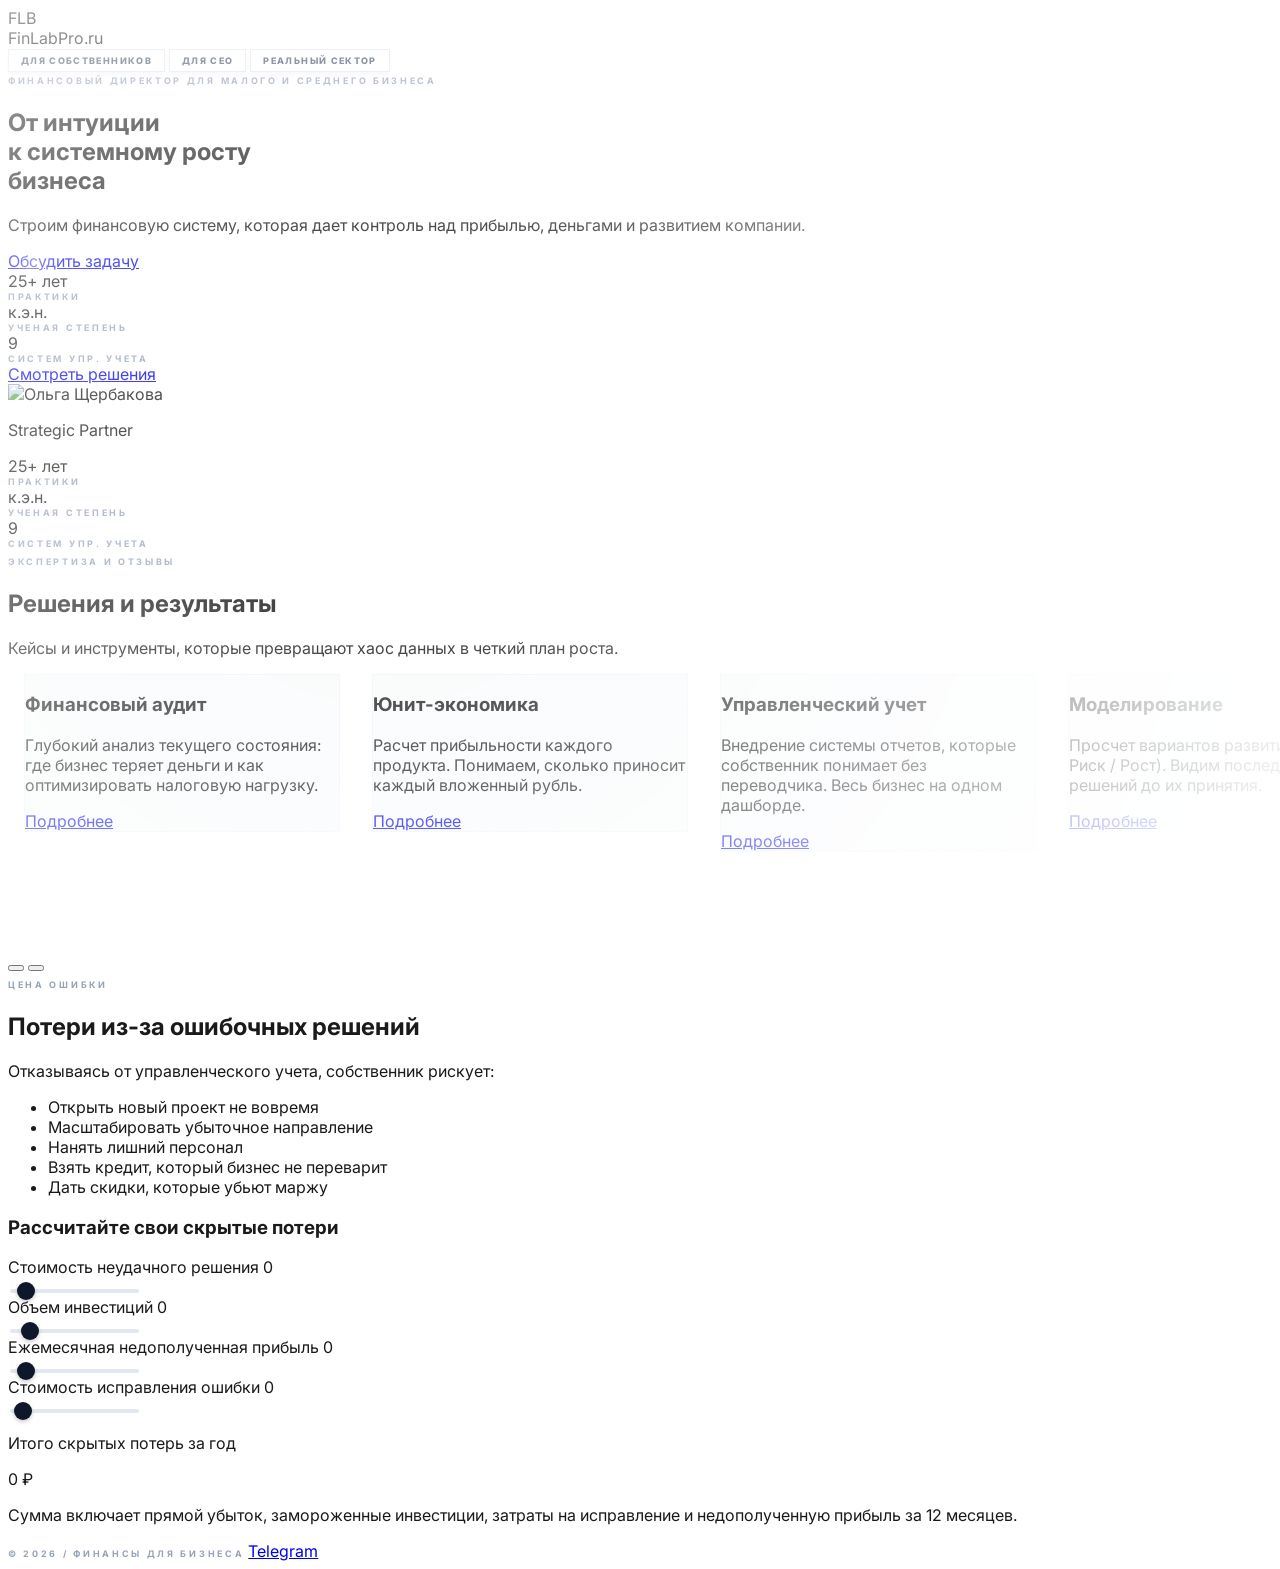
==== public/about/index.html @ 80d83d55 "Create index.html" ====
<!DOCTYPE html>
<html lang="ru" class="scroll-smooth">
<head>
    <meta charset="UTF-8">
    <meta name="viewport" content="width=device-width, initial-scale=1.0">
    <title>Финансовый директор для малого и среднего бизнеса | Ольга Щербакова</title>
    <script src="https://cdn.tailwindcss.com"></script>
    <link rel="preconnect" href="https://fonts.googleapis.com">
    <link rel="preconnect" href="https://fonts.gstatic.com" crossorigin>
    <link href="https://fonts.googleapis.com/css2?family=Inter:wght@300;400;500;600;700;800;900&display=swap" rel="stylesheet">
    <script src="https://unpkg.com/lucide@latest"></script>
    <style>
        body {
            font-family: 'Inter', sans-serif;
            background-color: #ffffff;
            color: #1a1a1a;
            overflow-x: hidden;
        }

        #hero-canvas {
            position: absolute;
            top: 0;
            left: 0;
            width: 100%;
            height: 100%;
            z-index: 1;
            pointer-events: none;
        }

        .hero-overlay {
            background: radial-gradient(circle at 30% 50%, rgba(255, 255, 255, 0) 0%, rgba(255, 255, 255, 0.98) 100%);
            position: absolute;
            inset: 0;
            z-index: 2;
        }

        @keyframes shimmer {
            0% { transform: translateX(-150%) skewX(-25deg); }
            100% { transform: translateX(150%) skewX(-25deg); }
        }
        .btn-shimmer {
            position: relative;
            overflow: hidden;
        }
        .btn-shimmer::after {
            content: "";
            position: absolute;
            top: 0;
            left: 0;
            width: 40%;
            height: 100%;
            background: linear-gradient(to right, transparent, rgba(255, 255, 255, 0.3), transparent);
            animation: shimmer 3s infinite;
        }

        .label-text {
            font-size: clamp(8px, 0.7vw, 10px);
            text-transform: uppercase;
            letter-spacing: 0.3em;
            font-weight: 700;
            color: #94a3b8;
        }

        .feature-tag {
            font-size: 9px;
            text-transform: uppercase;
            letter-spacing: 0.15em;
            font-weight: 800;
            padding: 5px 12px;
            border: 1px solid #e2e8f0;
            color: #475569;
            background: rgba(255, 255, 255, 0.9);
            backdrop-filter: blur(8px);
            box-shadow: 0 4px 6px -1px rgba(0, 0, 0, 0.05);
        }

        /* Carousel Styles */
        .carousel-container {
            display: flex;
            transition: transform 0.6s cubic-bezier(0.23, 1, 0.32, 1);
            touch-action: pan-y; /* Разрешаем вертикальный скролл при свайпе */
        }
        .carousel-card {
            flex: 0 0 100%;
            padding: 0 1rem;
        }
        @media (min-width: 768px) {
            .carousel-card { flex: 0 0 50%; }
        }
        @media (min-width: 1024px) {
            .carousel-card { flex: 0 0 33.333%; }
        }
        @media (min-width: 1280px) {
            .carousel-card { flex: 0 0 25%; }
        }

        .card-inner {
            background: rgba(248, 250, 252, 0.8);
            border: 1px solid #f1f5f9;
            transition: all 0.4s ease;
        }
        .card-inner:hover {
            background: #0f172a;
            color: white;
            transform: translateY(-8px);
            box-shadow: 0 20px 40px -10px rgba(15, 23, 42, 0.2);
        }
        .card-inner:hover .icon-box { background: rgba(255,255,255,0.1); color: white; }
        .card-inner:hover .card-desc { color: #94a3b8; }
        .card-inner:hover .card-btn { border-color: white; color: white; }

        .dot-active { background-color: #0f172a !important; width: 24px !important; border-radius: 4px !important; }

        /* Custom Range Slider */
        input[type=range] {
            -webkit-appearance: none;
            background: #e2e8f0;
            height: 4px;
            border-radius: 2px;
            outline: none;
        }
        input[type=range]::-webkit-slider-thumb {
            -webkit-appearance: none;
            height: 18px;
            width: 18px;
            border-radius: 50%;
            background: #0f172a;
            cursor: pointer;
            transition: transform 0.1s ease;
            box-shadow: 0 2px 4px rgba(0,0,0,0.2);
        }
        input[type=range]::-webkit-slider-thumb:hover {
            transform: scale(1.2);
        }
        input[type=range]::-moz-range-thumb {
            height: 18px;
            width: 18px;
            border-radius: 50%;
            background: #0f172a;
            cursor: pointer;
            transition: transform 0.1s ease;
            box-shadow: 0 2px 4px rgba(0,0,0,0.2);
        }
        input[type=range]::-moz-range-thumb:hover {
            transform: scale(1.2);
        }
    </style>
</head>
<body class="antialiased">

    <!-- Header -->
    <header id="header" class="fixed top-0 w-full z-50 px-6 md:px-12 py-4 md:py-8 flex justify-end items-center transition-all duration-500 pointer-events-none">
        <div class="flex items-center gap-2 pointer-events-auto">
            <div class="w-7 h-7 bg-slate-900 flex items-center justify-center text-white font-bold text-[9px]">FLB</div>
            <span class="text-[10px] font-black tracking-widest uppercase text-slate-900">FinLabPro.ru</span>
        </div>
    </header>

    <!-- First Screen: Hero -->
    <!-- min-h-[100dvh] решает проблему дергания экрана на мобильных браузерах -->
    <section class="relative min-h-[100dvh] flex flex-col justify-center px-6 md:px-24 overflow-hidden bg-white border-b border-slate-50 pt-24 pb-20 lg:pt-0 lg:pb-0">
        <canvas id="hero-canvas"></canvas>
        <div class="hero-overlay"></div>

        <div class="max-w-7xl mx-auto w-full flex flex-col lg:flex-row lg:items-center relative z-10 gap-x-12 xl:gap-x-24">
            
            <!-- Left Side: Content -->
            <!-- Добавлены mt-20 xl:mt-28 для смещения контента вниз на больших экранах -->
            <div class="lg:w-7/12 text-left relative z-20 mt-6 lg:mt-20 xl:mt-28 lg:mb-32">
                <div class="flex flex-wrap gap-2 mb-6 xl:mb-10">
                    <span class="feature-tag">Для собственников</span>
                    <span class="feature-tag">Для CEO</span>
                    <span class="feature-tag">Реальный сектор</span>
                </div>
                
                <div class="flex items-center gap-3 mb-4 xl:mb-6">
                    <div class="h-[1px] w-8 bg-slate-300"></div>
                    <span class="label-text">Финансовый директор для малого и среднего бизнеса</span>
                </div>
                
                <!-- text-4xl для лучшей читаемости на мобилках -->
                <h1 class="text-4xl md:text-5xl xl:text-[64px] font-black tracking-tight text-slate-900 leading-[1.1] mb-6 xl:mb-10">
                    От интуиции <br class="hidden md:block" /> 
                    <span class="text-slate-400">к системному росту</span> <br class="hidden md:block" /> 
                    бизнеса
                </h1>
                
                <p class="text-base md:text-lg xl:text-xl text-slate-500 max-w-lg font-light leading-relaxed border-l-2 border-slate-100 pl-6 xl:pl-8 mb-10 xl:mb-14">
                    Строим финансовую систему, которая дает контроль над прибылью, деньгами и развитием компании.
                </p>

                <!-- Кнопка растягивается на всю ширину на мобилках (w-full sm:w-auto) -->
                <div class="flex flex-col sm:flex-row gap-4">
                    <a href="https://t.me/FinLabPro" target="_blank" class="btn-shimmer w-full sm:w-auto bg-slate-900 text-white px-8 py-4 xl:px-10 xl:py-5 flex items-center justify-center gap-3 hover:bg-slate-800 transition-all shadow-[0_20px_40px_rgba(0,0,0,0.15)] group rounded-sm">
                        <span class="text-[12px] uppercase tracking-[0.1em] font-black flex items-center gap-3">
                            Обсудить задачу <i data-lucide="arrow-right" class="w-4 h-4 group-hover:translate-x-1 transition-transform"></i>
                        </span>
                    </a>
                </div>

                <!-- МОБИЛЬНАЯ СТАТИСТИКА: Органично встроена в контент, чтобы не болталась поверх всего -->
                <div class="mt-12 lg:hidden w-full pointer-events-auto">
                    <div class="grid grid-cols-2 gap-y-6 gap-x-4 bg-white/80 backdrop-blur-md p-6 rounded-xl border border-slate-100 shadow-sm">
                        <div><div class="text-xl font-bold text-slate-900">25+ лет</div><div class="label-text !tracking-widest !text-[8px] mt-1">практики</div></div>
                        <div><div class="text-xl font-bold text-slate-900">к.э.н.</div><div class="label-text !tracking-widest !text-[8px] mt-1">ученая степень</div></div>
                        <div class="col-span-2 pt-2 border-t border-slate-100"><div class="text-xl font-bold text-slate-900">9</div><div class="label-text !tracking-widest !text-[8px] mt-1">систем упр. учета</div></div>
                    </div>
                </div>
                
                <!-- Стрелка вниз -->
                <div class="mt-12 lg:mt-16 flex lg:block justify-center animate-bounce opacity-40">
                    <a href="#services" class="flex items-center gap-2 text-[9px] uppercase font-bold tracking-[0.3em]">
                        Смотреть решения <i data-lucide="chevron-down" class="w-3 h-3"></i>
                    </a>
                </div>
            </div>

            <!-- Right Side: Photo (Desktop only) -->
            <div class="lg:w-5/12 hidden lg:flex justify-start relative z-10 self-center lg:mb-32">
                <div class="relative w-full max-w-sm aspect-[4/5] bg-white shadow-[0_40px_100px_-20px_rgba(0,0,0,0.15)] overflow-hidden group border border-slate-50">
                    <img src="https://i.yapx.ru/dR1Q2.png" alt="Ольга Щербакова" class="w-full h-full object-cover">
                    <div class="absolute inset-0 bg-gradient-to-t from-slate-900/30 via-transparent to-transparent opacity-40"></div>
                    <div class="absolute bottom-0 left-0 w-full p-6 xl:p-10 text-white">
                        <p class="text-[10px] font-bold uppercase tracking-[0.4em] opacity-80">Strategic Partner</p>
                    </div>
                </div>
            </div>
        </div>

        <!-- ДЕСКТОПНАЯ СТАТИСТИКА: Зафиксирована внизу первого экрана -->
        <div class="hidden lg:block absolute bottom-12 xl:bottom-16 left-0 w-full px-6 md:px-24 z-20 pointer-events-none">
            <div class="max-w-7xl mx-auto w-full pointer-events-auto">
                <div class="flex flex-wrap gap-x-12 gap-y-4 bg-white/80 backdrop-blur-md px-6 py-4 rounded-xl border border-slate-100 shadow-sm inline-flex">
                    <div><div class="text-lg xl:text-xl font-bold text-slate-900">25+ лет</div><div class="label-text !tracking-widest !text-[8px]">практики</div></div>
                    <div><div class="text-lg xl:text-xl font-bold text-slate-900">к.э.н.</div><div class="label-text !tracking-widest !text-[8px]">ученая степень</div></div>
                    <div><div class="text-lg xl:text-xl font-bold text-slate-900">9</div><div class="label-text !tracking-widest !text-[8px]">систем упр. учета</div></div>
                </div>
            </div>
        </div>
    </section>

    <!-- Second Screen: Carousel -->
    <section id="services" class="relative min-h-screen flex flex-col justify-center bg-slate-50 px-6 md:px-24 py-24">
        <div class="max-w-7xl mx-auto w-full relative z-10">
            <div class="mb-12 md:mb-16">
                <div class="flex items-center gap-3 mb-6">
                    <div class="h-[1px] w-8 bg-slate-900"></div>
                    <span class="label-text !text-slate-900">Экспертиза и Отзывы</span>
                </div>
                <h2 class="text-3xl md:text-5xl font-black tracking-tight text-slate-900 mb-4">Решения и <span class="text-slate-400">результаты</span></h2>
                <p class="text-slate-500 max-w-xl font-light">Кейсы и инструменты, которые превращают хаос данных в четкий план роста.</p>
            </div>

            <!-- Carousel Wrapper -->
            <div class="relative overflow-hidden group/carousel pb-4 md:pb-0">
                <div id="carousel-track" class="carousel-container">
                    <!-- Card 1 -->
                    <div class="carousel-card">
                        <div class="card-inner p-8 md:p-10 h-full flex flex-col border border-slate-100 rounded-sm">
                            <div class="icon-box w-12 h-12 bg-white flex items-center justify-center mb-8 transition-colors rounded-sm shadow-sm">
                                <i data-lucide="search" class="w-6 h-6 text-slate-900"></i>
                            </div>
                            <h3 class="text-lg font-bold uppercase tracking-tight mb-4">Финансовый аудит</h3>
                            <p class="card-desc text-sm text-slate-500 leading-relaxed mb-10 flex-grow">Глубокий анализ текущего состояния: где бизнес теряет деньги и как оптимизировать налоговую нагрузку.</p>
                            <a href="https://t.me/FinLabPro" target="_blank" class="card-btn flex items-center justify-between border-b border-slate-200 py-3 text-[10px] uppercase font-bold tracking-widest hover:border-white transition-colors">
                                Подробнее <i data-lucide="arrow-right" class="w-4 h-4"></i>
                            </a>
                        </div>
                    </div>
                    <!-- Card 2 -->
                    <div class="carousel-card">
                        <div class="card-inner p-8 md:p-10 h-full flex flex-col border border-slate-100 rounded-sm">
                            <div class="icon-box w-12 h-12 bg-white flex items-center justify-center mb-8 transition-colors rounded-sm shadow-sm">
                                <i data-lucide="trending-up" class="w-6 h-6 text-slate-900"></i>
                            </div>
                            <h3 class="text-lg font-bold uppercase tracking-tight mb-4">Юнит-экономика</h3>
                            <p class="card-desc text-sm text-slate-500 leading-relaxed mb-10 flex-grow">Расчет прибыльности каждого продукта. Понимаем, сколько приносит каждый вложенный рубль.</p>
                            <a href="https://t.me/FinLabPro" target="_blank" class="card-btn flex items-center justify-between border-b border-slate-200 py-3 text-[10px] uppercase font-bold tracking-widest hover:border-white transition-colors">
                                Подробнее <i data-lucide="arrow-right" class="w-4 h-4"></i>
                            </a>
                        </div>
                    </div>
                    <!-- Card 3 -->
                    <div class="carousel-card">
                        <div class="card-inner p-8 md:p-10 h-full flex flex-col border border-slate-100 rounded-sm">
                            <div class="icon-box w-12 h-12 bg-white flex items-center justify-center mb-8 transition-colors rounded-sm shadow-sm">
                                <i data-lucide="layout" class="w-6 h-6 text-slate-900"></i>
                            </div>
                            <h3 class="text-lg font-bold uppercase tracking-tight mb-4">Управленческий учет</h3>
                            <p class="card-desc text-sm text-slate-500 leading-relaxed mb-10 flex-grow">Внедрение системы отчетов, которые собственник понимает без переводчика. Весь бизнес на одном дашборде.</p>
                            <a href="https://t.me/FinLabPro" target="_blank" class="card-btn flex items-center justify-between border-b border-slate-200 py-3 text-[10px] uppercase font-bold tracking-widest hover:border-white transition-colors">
                                Подробнее <i data-lucide="arrow-right" class="w-4 h-4"></i>
                            </a>
                        </div>
                    </div>
                    <!-- Card 4 -->
                    <div class="carousel-card">
                        <div class="card-inner p-8 md:p-10 h-full flex flex-col border border-slate-100 rounded-sm">
                            <div class="icon-box w-12 h-12 bg-white flex items-center justify-center mb-8 transition-colors rounded-sm shadow-sm">
                                <i data-lucide="layers" class="w-6 h-6 text-slate-900"></i>
                            </div>
                            <h3 class="text-lg font-bold uppercase tracking-tight mb-4">Моделирование</h3>
                            <p class="card-desc text-sm text-slate-500 leading-relaxed mb-10 flex-grow">Просчет вариантов развития (Базовый / Риск / Рост). Видим последствия решений до их принятия.</p>
                            <a href="https://t.me/FinLabPro" target="_blank" class="card-btn flex items-center justify-between border-b border-slate-200 py-3 text-[10px] uppercase font-bold tracking-widest hover:border-white transition-colors">
                                Подробнее <i data-lucide="arrow-right" class="w-4 h-4"></i>
                            </a>
                        </div>
                    </div>
                    <!-- Card 5 (TESTIMONIAL) -->
                    <div class="carousel-card">
                        <div class="card-inner p-8 md:p-10 h-full flex flex-col border border-slate-100 rounded-sm bg-slate-900 text-white hover:bg-slate-800">
                            <div class="icon-box w-12 h-12 bg-white/10 flex items-center justify-center mb-8 rounded-sm shadow-sm border border-white/5">
                                <i data-lucide="quote" class="w-6 h-6 text-white"></i>
                            </div>
                            <h3 class="text-lg font-bold uppercase tracking-tight mb-4 text-white">Отзыв партнера</h3>
                            <p class="card-desc text-[12px] md:text-sm text-slate-300 leading-relaxed mb-10 flex-grow italic">
                                «Ольга профессионально вывела финансовые показатели в понятную форму и показала собственнику точки просадки. Она не просто делает аналитику, а учит с ней работать для достижения результата.»
                                <br><br>
                                <span class="font-bold not-italic text-white">— Александр Гуриянов, эксперт по продажам</span>
                            </p>
                            <a href="https://t.me/FinLabPro" target="_blank" class="card-btn flex items-center justify-between border-b border-slate-700 py-3 text-[10px] uppercase font-bold tracking-widest hover:border-white transition-colors">
                                Контакты <i data-lucide="arrow-right" class="w-4 h-4"></i>
                            </a>
                        </div>
                    </div>
                </div>

                <!-- Carousel Nav (Hidden on Mobile, rely on Swipe) -->
                <button id="prev-btn" class="hidden md:flex absolute left-0 top-1/2 -translate-y-1/2 w-12 h-12 bg-white border border-slate-100 items-center justify-center hover:bg-slate-900 hover:text-white transition-all z-20 shadow-sm opacity-0 group-hover/carousel:opacity-100 translate-x-4 group-hover/carousel:translate-x-0 rounded-sm">
                    <i data-lucide="chevron-left" class="w-5 h-5"></i>
                </button>
                <button id="next-btn" class="hidden md:flex absolute right-0 top-1/2 -translate-y-1/2 w-12 h-12 bg-white border border-slate-100 items-center justify-center hover:bg-slate-900 hover:text-white transition-all z-20 shadow-sm opacity-0 group-hover/carousel:opacity-100 -translate-x-4 group-hover/carousel:translate-x-0 rounded-sm">
                    <i data-lucide="chevron-right" class="w-5 h-5"></i>
                </button>
            </div>

            <!-- Dots -->
            <div class="flex justify-center gap-3 mt-8 md:mt-12" id="carousel-dots-container">
                <!-- Dots generated via JS based on slides -->
            </div>
        </div>
    </section>

    <!-- Calculator Section -->
    <section id="calculator" class="relative min-h-[100dvh] flex flex-col justify-center py-20 px-6 md:px-24 bg-white border-t border-slate-100">
        <div class="max-w-7xl mx-auto w-full flex flex-col lg:flex-row items-center gap-10 lg:gap-16 pb-24 md:pb-32 lg:pb-20"> 
            
            <!-- Left Side: Context & Pain Points -->
            <div class="lg:w-1/2 w-full">
                <div class="flex items-center gap-3 mb-4 md:mb-6">
                    <div class="h-[1px] w-8 bg-slate-900"></div>
                    <span class="label-text !text-slate-900">Цена ошибки</span>
                </div>
                <h2 class="text-3xl md:text-4xl lg:text-5xl font-black tracking-tight text-slate-900 mb-4 leading-tight">
                    Потери из-за <span class="text-slate-400">ошибочных</span> решений
                </h2>
                <p class="text-slate-500 text-sm md:text-base font-medium leading-relaxed">
                    Отказываясь от управленческого учета, собственник рискует:
                </p>
                <ul class="space-y-3 md:space-y-4 mb-8 lg:mb-0 mt-5 md:mt-6">
                    <li class="flex items-start gap-3 md:gap-4">
                        <div class="mt-0.5 bg-red-50 p-1.5 rounded-full"><i data-lucide="alert-triangle" class="w-3.5 h-3.5 md:w-4 md:h-4 text-red-500 shrink-0"></i></div>
                        <span class="text-sm md:text-base font-medium text-slate-700">Открыть новый проект не вовремя</span>
                    </li>
                    <li class="flex items-start gap-3 md:gap-4">
                        <div class="mt-0.5 bg-red-50 p-1.5 rounded-full"><i data-lucide="alert-triangle" class="w-3.5 h-3.5 md:w-4 md:h-4 text-red-500 shrink-0"></i></div>
                        <span class="text-sm md:text-base font-medium text-slate-700">Масштабировать убыточное направление</span>
                    </li>
                    <li class="flex items-start gap-3 md:gap-4">
                        <div class="mt-0.5 bg-red-50 p-1.5 rounded-full"><i data-lucide="alert-triangle" class="w-3.5 h-3.5 md:w-4 md:h-4 text-red-500 shrink-0"></i></div>
                        <span class="text-sm md:text-base font-medium text-slate-700">Нанять лишний персонал</span>
                    </li>
                    <li class="flex items-start gap-3 md:gap-4">
                        <div class="mt-0.5 bg-red-50 p-1.5 rounded-full"><i data-lucide="alert-triangle" class="w-3.5 h-3.5 md:w-4 md:h-4 text-red-500 shrink-0"></i></div>
                        <span class="text-sm md:text-base font-medium text-slate-700">Взять кредит, который бизнес не переварит</span>
                    </li>
                    <li class="flex items-start gap-3 md:gap-4">
                        <div class="mt-0.5 bg-red-50 p-1.5 rounded-full"><i data-lucide="alert-triangle" class="w-3.5 h-3.5 md:w-4 md:h-4 text-red-500 shrink-0"></i></div>
                        <span class="text-sm md:text-base font-medium text-slate-700">Дать скидки, которые убьют маржу</span>
                    </li>
                </ul>
            </div>

            <!-- Right Side: Interactive Calculator -->
            <div class="lg:w-1/2 w-full">
                <div class="bg-slate-50 border border-slate-100 p-6 md:p-8 shadow-xl relative overflow-hidden group rounded-xl">
                    <div class="absolute top-0 right-0 w-48 h-48 bg-slate-200 rounded-full blur-3xl -mr-10 -mt-10 opacity-50"></div>
                    
                    <h3 class="text-lg md:text-xl font-bold uppercase tracking-tight mb-6 md:mb-8 text-slate-900 relative z-10">Рассчитайте свои скрытые потери</h3>

                    <div class="space-y-5 md:space-y-6 relative z-10">
                        <!-- Slider 1 -->
                        <div>
                            <div class="flex justify-between items-end mb-1 md:mb-2">
                                <label class="text-[10px] md:text-xs font-bold uppercase tracking-wider text-slate-500 max-w-[60%]">Стоимость неудачного решения</label>
                                <span id="val1-display" class="text-sm md:text-base font-black text-slate-900">0</span>
                            </div>
                            <input type="range" id="calc-val1" min="0" max="15000000" step="100000" value="1000000" class="w-full">
                        </div>

                        <!-- Slider 2 -->
                        <div>
                            <div class="flex justify-between items-end mb-1 md:mb-2">
                                <label class="text-[10px] md:text-xs font-bold uppercase tracking-wider text-slate-500 max-w-[60%]">Объем инвестиций</label>
                                <span id="val2-display" class="text-sm md:text-base font-black text-slate-900">0</span>
                            </div>
                            <input type="range" id="calc-val2" min="0" max="50000000" step="500000" value="5000000" class="w-full">
                        </div>

                        <!-- Slider 3 -->
                        <div>
                            <div class="flex justify-between items-end mb-1 md:mb-2">
                                <label class="text-[10px] md:text-xs font-bold uppercase tracking-wider text-slate-500 max-w-[60%]">Ежемесячная недополученная прибыль</label>
                                <span id="val3-display" class="text-sm md:text-base font-black text-slate-900">0</span>
                            </div>
                            <input type="range" id="calc-val3" min="0" max="5000000" step="50000" value="300000" class="w-full">
                        </div>

                        <!-- Slider 4 -->
                        <div>
                            <div class="flex justify-between items-end mb-1 md:mb-2">
                                <label class="text-[10px] md:text-xs font-bold uppercase tracking-wider text-slate-500 max-w-[60%]">Стоимость исправления ошибки</label>
                                <span id="val4-display" class="text-sm md:text-base font-black text-slate-900">0</span>
                            </div>
                            <input type="range" id="calc-val4" min="0" max="5000000" step="50000" value="200000" class="w-full">
                        </div>
                    </div>

                    <div class="mt-8 md:mt-10 pt-6 border-t border-slate-200 relative z-10 bg-white -mx-6 -mb-6 px-6 py-6 md:-mx-8 md:-mb-8 md:px-8 md:py-8">
                        <p class="text-[9px] md:text-[10px] uppercase tracking-[0.2em] font-bold text-red-500 mb-1 md:mb-2">Итого скрытых потерь за год</p>
                        <div class="text-3xl md:text-4xl lg:text-5xl font-black text-slate-900 tracking-tight" id="calc-total">0 ₽</div>
                        <p class="text-[10px] md:text-xs text-slate-500 mt-2 md:mt-3 font-medium leading-relaxed">
                            Сумма включает прямой убыток, замороженные инвестиции, затраты на исправление и недополученную прибыль за 12 месяцев.
                        </p>
                    </div>
                </div>
            </div>
        </div>
    </section>

    <!-- Footer Area (Fixed at bottom for branding) -->
    <footer class="fixed bottom-0 left-0 w-full z-30 px-6 md:px-24 py-3 md:py-4 flex flex-col justify-end bg-transparent pointer-events-none">
        <div class="max-w-7xl mx-auto w-full flex justify-between items-center border-t border-slate-200/80 pt-3 md:pt-4 pointer-events-auto bg-white/90 backdrop-blur-md px-4 md:px-6 pb-2 rounded-t-xl shadow-lg">
            <span class="label-text !text-slate-500 text-[8px] md:text-[10px]">© 2026 / Финансы для бизнеса</span>
            <a href="https://t.me/FinLabPro" target="_blank" class="flex items-center gap-1 md:gap-2 text-[9px] md:text-[10px] uppercase tracking-[0.2em] font-bold bg-slate-900 text-white px-3 md:px-4 py-2 hover:bg-slate-800 transition-all shadow-md rounded-sm">
                <i data-lucide="send" class="w-3 h-3"></i> Telegram
            </a>
        </div>
    </footer>

    <script>
        lucide.createIcons();

        // --- CALCULATOR LOGIC ---
        const formatCurrency = (num) => {
            return new Intl.NumberFormat('ru-RU', { maximumFractionDigits: 0 }).format(num) + ' ₽';
        };

        const updateCalculator = () => {
            const v1 = parseInt(document.getElementById('calc-val1').value) || 0;
            const v2 = parseInt(document.getElementById('calc-val2').value) || 0;
            const v3 = parseInt(document.getElementById('calc-val3').value) || 0;
            const v4 = parseInt(document.getElementById('calc-val4').value) || 0;

            document.getElementById('val1-display').textContent = formatCurrency(v1);
            document.getElementById('val2-display').textContent = formatCurrency(v2);
            document.getElementById('val3-display').textContent = formatCurrency(v3);
            document.getElementById('val4-display').textContent = formatCurrency(v4);

            const total = v1 + v2 + (v3 * 12) + v4;
            document.getElementById('calc-total').textContent = formatCurrency(total);
        };

        const calcInputs = ['calc-val1', 'calc-val2', 'calc-val3', 'calc-val4'];
        calcInputs.forEach(id => {
            const el = document.getElementById(id);
            if(el) { el.addEventListener('input', updateCalculator); }
        });
        updateCalculator();

        // --- CAROUSEL LOGIC WITH MOBILE SWIPE SUPPORT ---
        const track = document.getElementById('carousel-track');
        const nextBtn = document.getElementById('next-btn');
        const prevBtn = document.getElementById('prev-btn');
        const dotsContainer = document.getElementById('carousel-dots-container');
        let currentIdx = 0;
        let maxIdx = 0;

        function updateCarousel() {
            const cards = document.querySelectorAll('.carousel-card');
            if(cards.length === 0) return;
            const cardWidth = cards[0].offsetWidth;
            
            if(window.innerWidth >= 1280) maxIdx = cards.length - 4; 
            else if(window.innerWidth >= 1024) maxIdx = cards.length - 3; 
            else if(window.innerWidth >= 768) maxIdx = cards.length - 2; 
            else maxIdx = cards.length - 1; 

            if(currentIdx > maxIdx) currentIdx = maxIdx;
            if(currentIdx < 0) currentIdx = 0;

            track.style.transform = `translateX(-${currentIdx * cardWidth}px)`;
            
            // Build / Update Dots
            dotsContainer.innerHTML = '';
            for(let i = 0; i <= maxIdx; i++) {
                const dot = document.createElement('div');
                dot.className = `dot carousel-dot w-2 h-2 bg-slate-300 transition-all cursor-pointer rounded-full ${i === currentIdx ? 'dot-active bg-slate-900 w-6' : ''}`;
                dot.onclick = () => { currentIdx = i; updateCarousel(); };
                dotsContainer.appendChild(dot);
            }
        }

        if(nextBtn && prevBtn) {
            nextBtn.addEventListener('click', () => { currentIdx++; updateCarousel(); });
            prevBtn.addEventListener('click', () => { currentIdx--; updateCarousel(); });
        }

        // Swipe logic for mobile
        let startX = 0;
        let isDragging = false;

        track.addEventListener('touchstart', (e) => {
            startX = e.touches[0].clientX;
            isDragging = true;
        }, {passive: true});

        track.addEventListener('touchmove', (e) => {
            if(!isDragging) return;
        }, {passive: true});

        track.addEventListener('touchend', (e) => {
            if(!isDragging) return;
            isDragging = false;
            let endX = e.changedTouches[0].clientX;
            let diff = startX - endX;

            if (diff > 50 && currentIdx < maxIdx) {
                currentIdx++;
                updateCarousel();
            } else if (diff < -50 && currentIdx > 0) {
                currentIdx--;
                updateCarousel();
            }
        });

        window.addEventListener('resize', updateCarousel);
        updateCarousel();

        // --- CANVAS ANIMATION WITH TOUCH SUPPORT ---
        const canvas = document.getElementById('hero-canvas');
        const ctx = canvas.getContext('2d');
        let particles = [];
        let mouse = { x: null, y: null, active: false };
        let rotationX = 0, rotationY = 0;

        const THEME = {
            dotColor: '#1e293b', 
            lineRGB: '30, 41, 59',
            particleCount: window.innerWidth < 768 ? 60 : 150,
            influenceRadius: 280,
            structureRadius: window.innerWidth < 768 ? 90 : 120 
        };

        const METRICS = ['ROE', 'ROA', 'NPV', 'LTV', 'CAC', 'IRR', 'EBITDA', 'ROI', 'WACC', 'CASH FLOW', 'OPEX', 'GP'];

        const structVertices = [];
        for(let i=0; i < METRICS.length; i++) {
            const phi = Math.acos(-1 + (2 * i) / METRICS.length);
            const theta = Math.sqrt(METRICS.length * Math.PI) * phi;
            structVertices.push({
                x: Math.cos(theta) * Math.sin(phi),
                y: Math.sin(theta) * Math.sin(phi),
                z: Math.cos(phi),
                label: METRICS[i]
            });
        }

        function resizeCanvas() {
            canvas.width = window.innerWidth;
            canvas.height = window.innerHeight;
            THEME.particleCount = window.innerWidth < 768 ? 60 : 150;
            THEME.structureRadius = window.innerWidth < 768 ? 90 : 120;
            initParticles();
        }
        window.addEventListener('resize', resizeCanvas);
        
        // Mouse and Touch Interaction
        window.addEventListener('mousemove', (e) => { 
            if(e.clientY < window.innerHeight) {
                mouse.x = e.clientX; 
                mouse.y = e.clientY; 
                mouse.active = true;
            } else {
                mouse.active = false;
            }
        });
        window.addEventListener('mouseleave', () => { mouse.active = false; });
        
        window.addEventListener('touchstart', (e) => {
            if(e.touches[0].clientY < window.innerHeight) {
                mouse.x = e.touches[0].clientX;
                mouse.y = e.touches[0].clientY;
                mouse.active = true;
            }
        }, {passive: true});
        window.addEventListener('touchmove', (e) => {
            if(e.touches[0].clientY < window.innerHeight) {
                mouse.x = e.touches[0].clientX;
                mouse.y = e.touches[0].clientY;
            }
        }, {passive: true});
        window.addEventListener('touchend', () => { mouse.active = false; });

        class Particle {
            constructor(vIndex = -1) {
                this.x = Math.random() * canvas.width;
                this.y = Math.random() * canvas.height;
                this.size = vIndex >= 0 ? 3 : Math.random() * 1.5 + 1.2; 
                this.vx = (Math.random() - 0.5) * 0.5; 
                this.vy = (Math.random() - 0.5) * 0.5;
                this.vIndex = vIndex;
                this.isMetric = vIndex >= 0;
                this.opacity = 0.3;
            }

            update() {
                rotationX += 0.00003;
                rotationY += 0.00004;

                if (mouse.active) {
                    const dx = mouse.x - this.x;
                    const dy = mouse.y - this.y;
                    const dist = Math.sqrt(dx*dx + dy*dy);

                    if (dist < THEME.influenceRadius && this.isMetric) {
                        const v = structVertices[this.vIndex];
                        const cosX = Math.cos(rotationX * 10);
                        const sinX = Math.sin(rotationX * 10);
                        const cosY = Math.cos(rotationY * 10);
                        const sinY = Math.sin(rotationY * 10);
                        let ty = v.y * cosX - v.z * sinX;
                        let tz = v.y * sinX + v.z * cosX;
                        let tx = v.x * cosY + tz * sinY;
                        const targetX = mouse.x + tx * THEME.structureRadius;
                        const targetY = mouse.y + ty * THEME.structureRadius;
                        this.x += (targetX - this.x) * 0.07;
                        this.y += (targetY - this.y) * 0.07;
                        this.opacity = Math.min(this.opacity + 0.03, 1);
                    } else {
                        this.moveFree();
                    }
                } else {
                    this.moveFree();
                }

                if (this.x < 0 || this.x > canvas.width) this.vx *= -1;
                if (this.y < 0 || this.y > canvas.height) this.vy *= -1;
            }

            moveFree() {
                this.x += this.vx;
                this.y += this.vy;
                this.opacity = Math.max(this.opacity - 0.01, 0.35);
            }

            draw() {
                ctx.beginPath();
                ctx.arc(this.x, this.y, this.size, 0, Math.PI * 2);
                ctx.fillStyle = THEME.dotColor;
                ctx.globalAlpha = this.opacity;
                ctx.fill();

                if (this.isMetric && this.opacity > 0.8) {
                    ctx.font = '900 11px Inter';
                    ctx.fillStyle = '#0f172a'; 
                    ctx.fillText(structVertices[this.vIndex].label, this.x + 14, this.y + 5);
                }
            }
        }

        function initParticles() {
            particles = [];
            for (let i = 0; i < structVertices.length; i++) {
                particles.push(new Particle(i));
            }
            for (let i = 0; i < THEME.particleCount; i++) {
                particles.push(new Particle());
            }
        }

        function connect() {
            for (let i = 0; i < particles.length; i++) {
                for (let j = i + 1; j < particles.length; j++) {
                    const dx = particles[i].x - particles[j].x;
                    const dy = particles[i].y - particles[j].y;
                    const d = Math.sqrt(dx*dx + dy*dy);
                    if (d < 160) {
                        const inStruct = (particles[i].opacity > 0.8 && particles[j].opacity > 0.8);
                        const o = (1 - d / 160) * (inStruct ? 0.85 : 0.3); 
                        ctx.strokeStyle = `rgba(${THEME.lineRGB}, ${o})`;
                        ctx.lineWidth = inStruct ? 1.8 : 0.8;
                        ctx.beginPath();
                        ctx.moveTo(particles[i].x, particles[i].y);
                        ctx.lineTo(particles[j].x, particles[j].y);
                        ctx.stroke();
                    }
                }
            }
        }

        function animate() {
            ctx.clearRect(0, 0, canvas.width, canvas.height);
            particles.forEach(p => { p.update(); p.draw(); });
            connect();
            requestAnimationFrame(animate);
        }

        resizeCanvas();
        animate();
    </script>
</body>
</html>
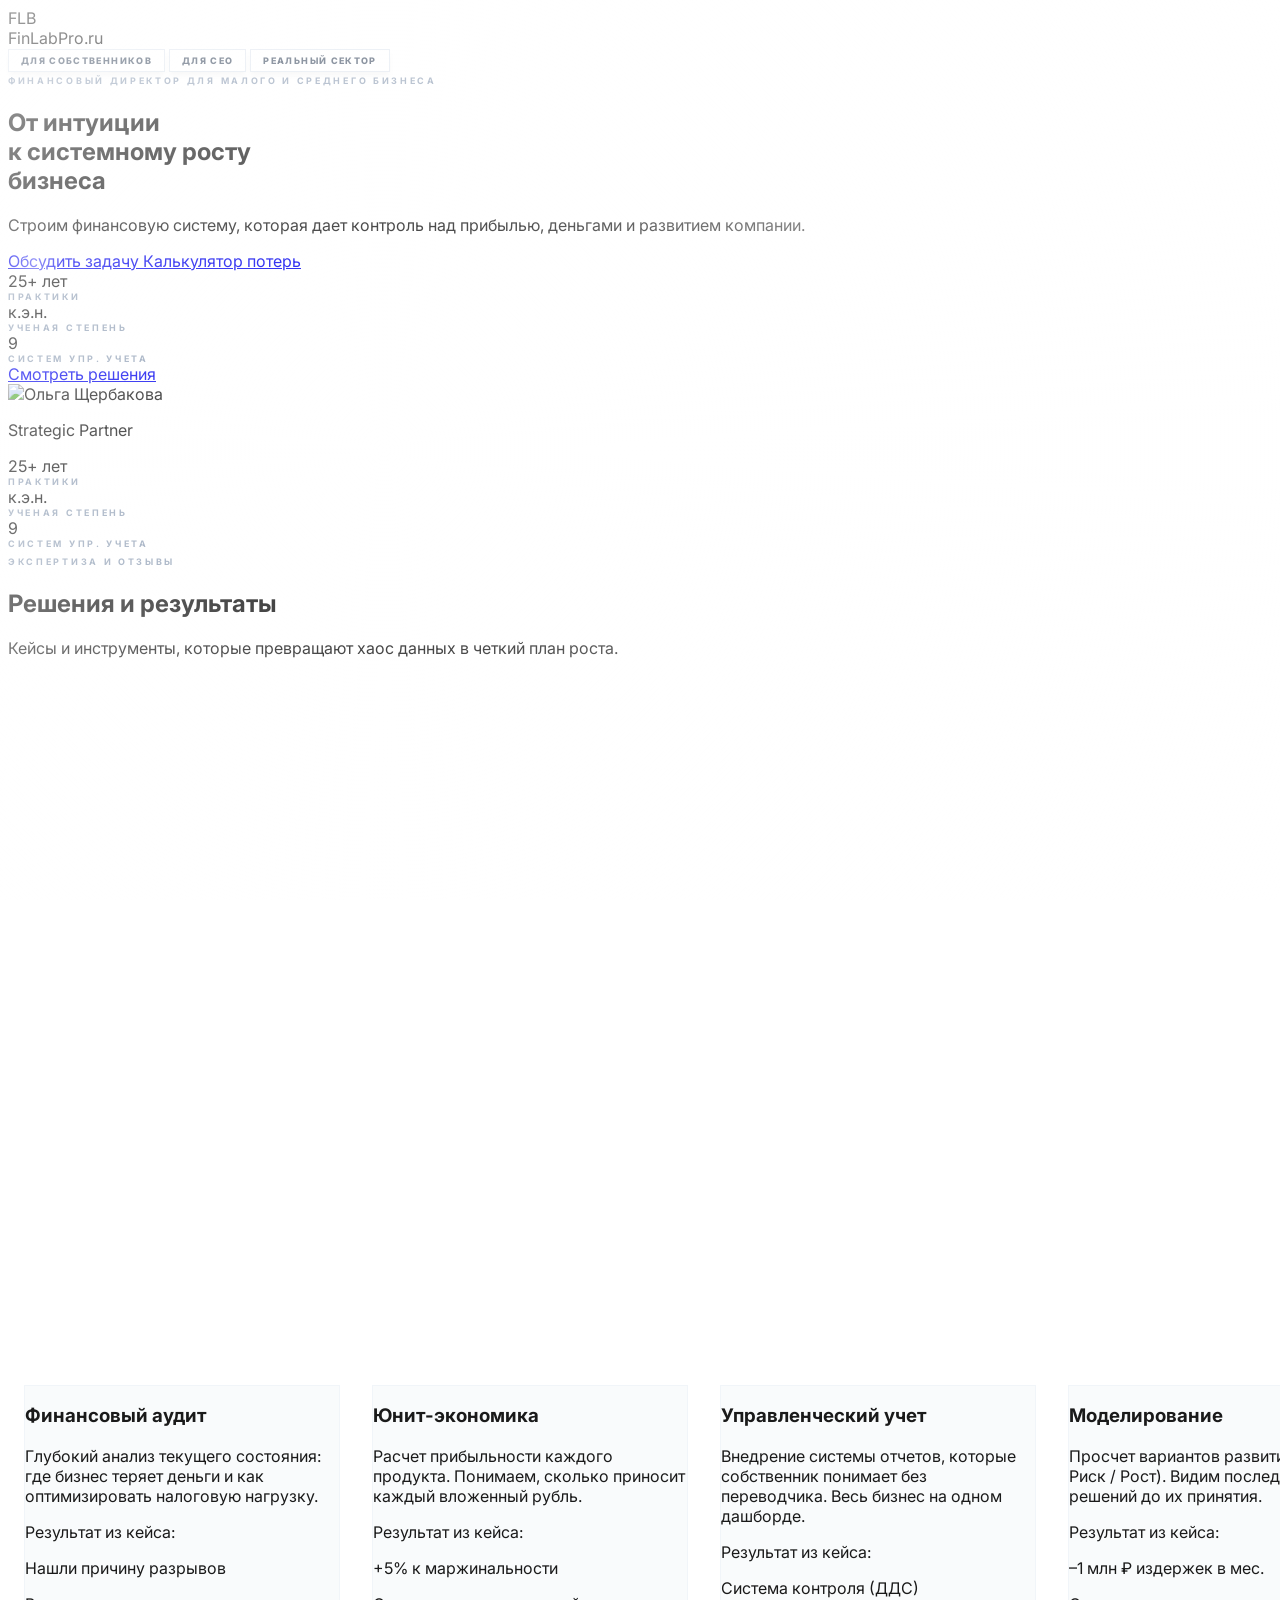
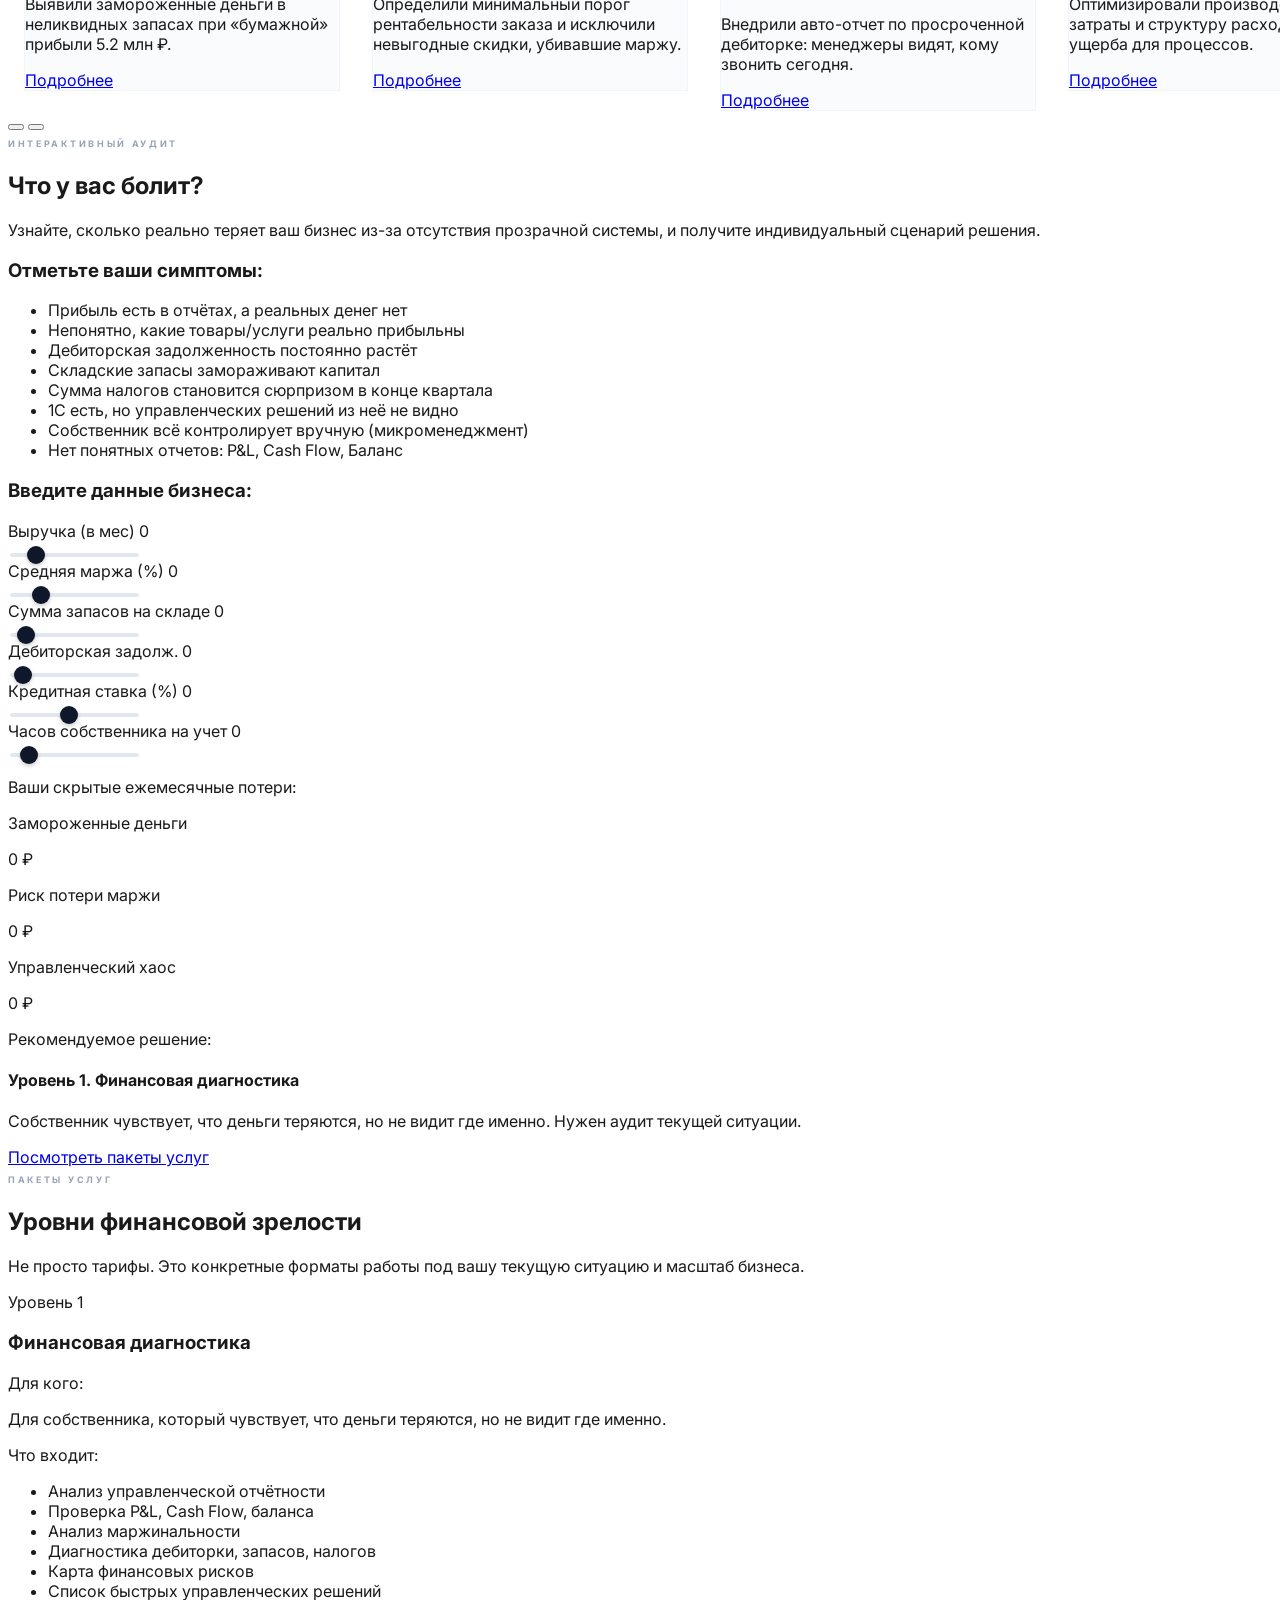
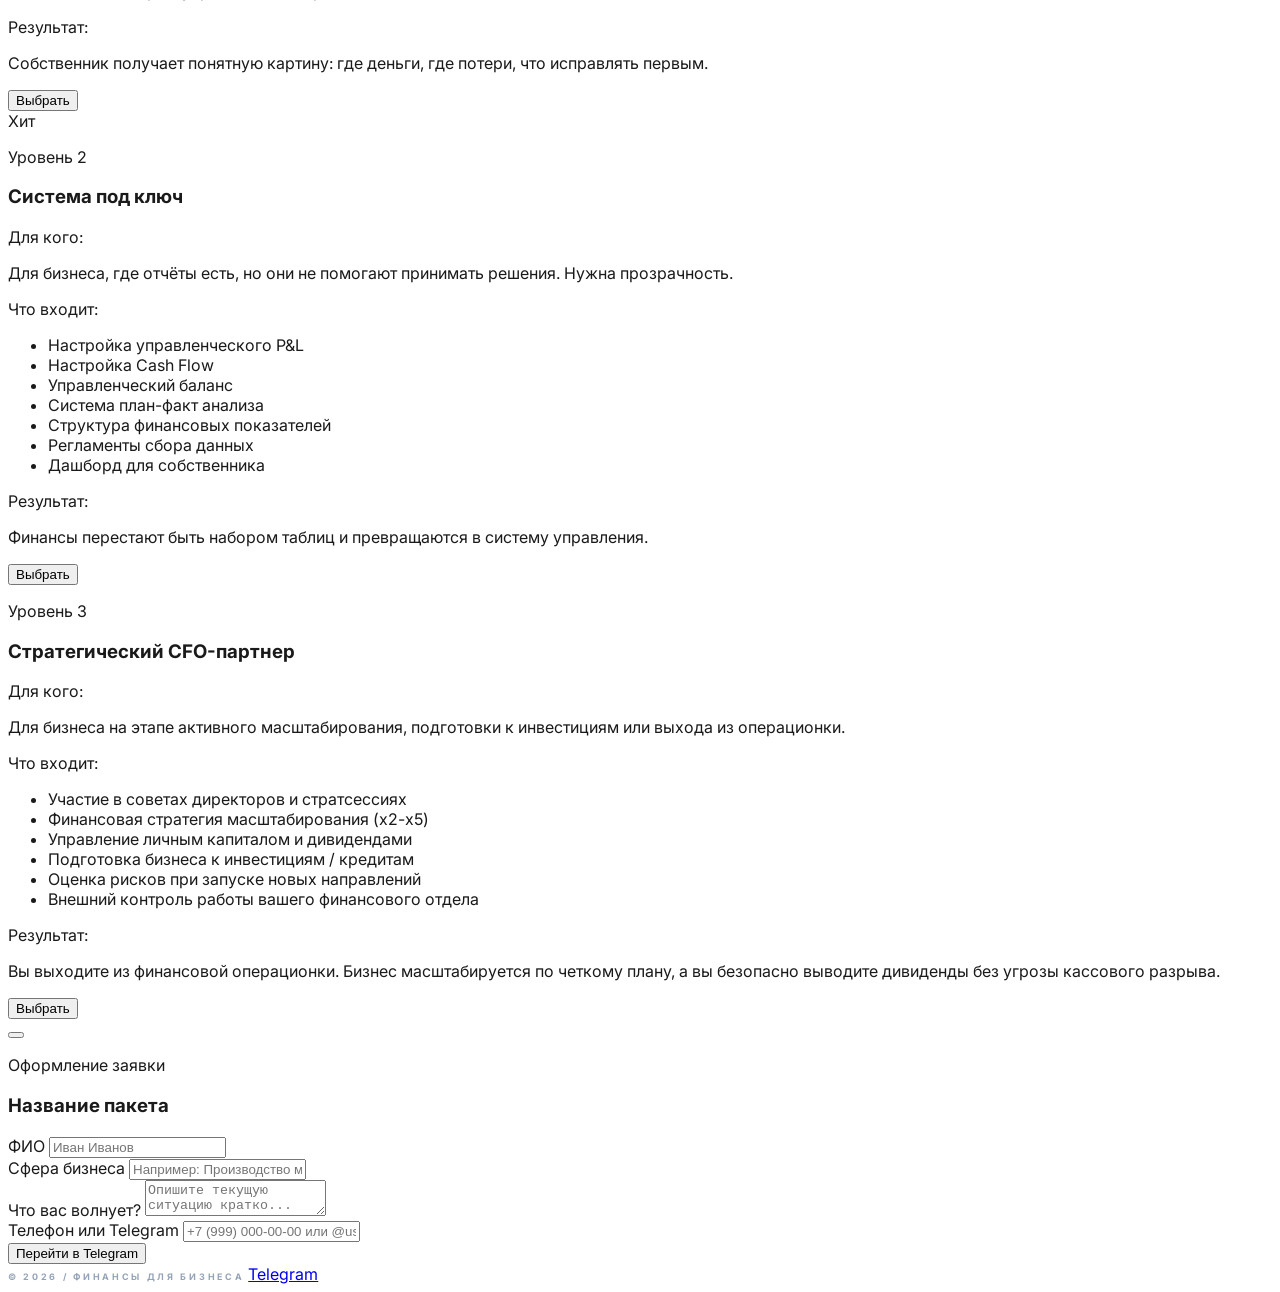
==== commit c08b897c: "Update print statement from 'Hello' to 'Goodbye'" ====
--- a/public/about/index.html
+++ b/public/about/index.html
@@ -78,21 +78,15 @@
         .carousel-container {
             display: flex;
             transition: transform 0.6s cubic-bezier(0.23, 1, 0.32, 1);
-            touch-action: pan-y; /* Разрешаем вертикальный скролл при свайпе */
+            touch-action: pan-y;
         }
         .carousel-card {
             flex: 0 0 100%;
             padding: 0 1rem;
         }
-        @media (min-width: 768px) {
-            .carousel-card { flex: 0 0 50%; }
-        }
-        @media (min-width: 1024px) {
-            .carousel-card { flex: 0 0 33.333%; }
-        }
-        @media (min-width: 1280px) {
-            .carousel-card { flex: 0 0 25%; }
-        }
+        @media (min-width: 768px) { .carousel-card { flex: 0 0 50%; } }
+        @media (min-width: 1024px) { .carousel-card { flex: 0 0 33.333%; } }
+        @media (min-width: 1280px) { .carousel-card { flex: 0 0 25%; } }
 
         .card-inner {
             background: rgba(248, 250, 252, 0.8);
@@ -129,9 +123,7 @@
             transition: transform 0.1s ease;
             box-shadow: 0 2px 4px rgba(0,0,0,0.2);
         }
-        input[type=range]::-webkit-slider-thumb:hover {
-            transform: scale(1.2);
-        }
+        input[type=range]::-webkit-slider-thumb:hover { transform: scale(1.2); }
         input[type=range]::-moz-range-thumb {
             height: 18px;
             width: 18px;
@@ -141,9 +133,11 @@
             transition: transform 0.1s ease;
             box-shadow: 0 2px 4px rgba(0,0,0,0.2);
         }
-        input[type=range]::-moz-range-thumb:hover {
-            transform: scale(1.2);
-        }
+        input[type=range]::-moz-range-thumb:hover { transform: scale(1.2); }
+
+        /* Package Cards */
+        .pkg-card { transition: all 0.3s ease; }
+        .pkg-card:hover { transform: translateY(-5px); }
     </style>
 </head>
 <body class="antialiased">
@@ -157,7 +151,6 @@
     </header>
 
     <!-- First Screen: Hero -->
-    <!-- min-h-[100dvh] решает проблему дергания экрана на мобильных браузерах -->
     <section class="relative min-h-[100dvh] flex flex-col justify-center px-6 md:px-24 overflow-hidden bg-white border-b border-slate-50 pt-24 pb-20 lg:pt-0 lg:pb-0">
         <canvas id="hero-canvas"></canvas>
         <div class="hero-overlay"></div>
@@ -165,7 +158,6 @@
         <div class="max-w-7xl mx-auto w-full flex flex-col lg:flex-row lg:items-center relative z-10 gap-x-12 xl:gap-x-24">
             
             <!-- Left Side: Content -->
-            <!-- Добавлены mt-20 xl:mt-28 для смещения контента вниз на больших экранах -->
             <div class="lg:w-7/12 text-left relative z-20 mt-6 lg:mt-20 xl:mt-28 lg:mb-32">
                 <div class="flex flex-wrap gap-2 mb-6 xl:mb-10">
                     <span class="feature-tag">Для собственников</span>
@@ -178,7 +170,6 @@
                     <span class="label-text">Финансовый директор для малого и среднего бизнеса</span>
                 </div>
                 
-                <!-- text-4xl для лучшей читаемости на мобилках -->
                 <h1 class="text-4xl md:text-5xl xl:text-[64px] font-black tracking-tight text-slate-900 leading-[1.1] mb-6 xl:mb-10">
                     От интуиции <br class="hidden md:block" /> 
                     <span class="text-slate-400">к системному росту</span> <br class="hidden md:block" /> 
@@ -189,16 +180,19 @@
                     Строим финансовую систему, которая дает контроль над прибылью, деньгами и развитием компании.
                 </p>
 
-                <!-- Кнопка растягивается на всю ширину на мобилках (w-full sm:w-auto) -->
                 <div class="flex flex-col sm:flex-row gap-4">
                     <a href="https://t.me/FinLabPro" target="_blank" class="btn-shimmer w-full sm:w-auto bg-slate-900 text-white px-8 py-4 xl:px-10 xl:py-5 flex items-center justify-center gap-3 hover:bg-slate-800 transition-all shadow-[0_20px_40px_rgba(0,0,0,0.15)] group rounded-sm">
                         <span class="text-[12px] uppercase tracking-[0.1em] font-black flex items-center gap-3">
                             Обсудить задачу <i data-lucide="arrow-right" class="w-4 h-4 group-hover:translate-x-1 transition-transform"></i>
                         </span>
                     </a>
-                </div>
-
-                <!-- МОБИЛЬНАЯ СТАТИСТИКА: Органично встроена в контент, чтобы не болталась поверх всего -->
+                    <a href="#diagnostics" class="w-full sm:w-auto border border-slate-200 bg-white/50 backdrop-blur-sm text-slate-900 px-8 py-4 xl:px-10 xl:py-5 flex items-center justify-center gap-3 hover:border-slate-900 transition-all shadow-sm group rounded-sm">
+                        <span class="text-[12px] uppercase tracking-[0.1em] font-black flex items-center gap-3">
+                            Калькулятор потерь <i data-lucide="calculator" class="w-4 h-4 text-slate-500 group-hover:text-slate-900 transition-colors"></i>
+                        </span>
+                    </a>
+                </div>
+
                 <div class="mt-12 lg:hidden w-full pointer-events-auto">
                     <div class="grid grid-cols-2 gap-y-6 gap-x-4 bg-white/80 backdrop-blur-md p-6 rounded-xl border border-slate-100 shadow-sm">
                         <div><div class="text-xl font-bold text-slate-900">25+ лет</div><div class="label-text !tracking-widest !text-[8px] mt-1">практики</div></div>
@@ -207,7 +201,6 @@
                     </div>
                 </div>
                 
-                <!-- Стрелка вниз -->
                 <div class="mt-12 lg:mt-16 flex lg:block justify-center animate-bounce opacity-40">
                     <a href="#services" class="flex items-center gap-2 text-[9px] uppercase font-bold tracking-[0.3em]">
                         Смотреть решения <i data-lucide="chevron-down" class="w-3 h-3"></i>
@@ -227,7 +220,6 @@
             </div>
         </div>
 
-        <!-- ДЕСКТОПНАЯ СТАТИСТИКА: Зафиксирована внизу первого экрана -->
         <div class="hidden lg:block absolute bottom-12 xl:bottom-16 left-0 w-full px-6 md:px-24 z-20 pointer-events-none">
             <div class="max-w-7xl mx-auto w-full pointer-events-auto">
                 <div class="flex flex-wrap gap-x-12 gap-y-4 bg-white/80 backdrop-blur-md px-6 py-4 rounded-xl border border-slate-100 shadow-sm inline-flex">
@@ -240,75 +232,108 @@
     </section>
 
     <!-- Second Screen: Carousel -->
-    <section id="services" class="relative min-h-screen flex flex-col justify-center bg-slate-50 px-6 md:px-24 py-24">
+    <section id="services" class="relative min-h-screen flex flex-col justify-center bg-slate-50 px-6 md:px-24 py-24 border-b border-slate-200">
         <div class="max-w-7xl mx-auto w-full relative z-10">
-            <div class="mb-12 md:mb-16">
-                <div class="flex items-center gap-3 mb-6">
-                    <div class="h-[1px] w-8 bg-slate-900"></div>
-                    <span class="label-text !text-slate-900">Экспертиза и Отзывы</span>
-                </div>
-                <h2 class="text-3xl md:text-5xl font-black tracking-tight text-slate-900 mb-4">Решения и <span class="text-slate-400">результаты</span></h2>
-                <p class="text-slate-500 max-w-xl font-light">Кейсы и инструменты, которые превращают хаос данных в четкий план роста.</p>
+            <div class="mb-12 md:mb-16 flex flex-col lg:flex-row justify-between items-start gap-10 lg:gap-8">
+                <div class="lg:w-1/2">
+                    <div class="flex items-center gap-3 mb-6">
+                        <div class="h-[1px] w-8 bg-slate-900"></div>
+                        <span class="label-text !text-slate-900">Экспертиза и Отзывы</span>
+                    </div>
+                    <h2 class="text-3xl md:text-5xl font-black tracking-tight text-slate-900 mb-4">Решения и <span class="text-slate-400">результаты</span></h2>
+                    <p class="text-slate-500 max-w-xl font-light">Кейсы и инструменты, которые превращают хаос данных в четкий план роста.</p>
+                </div>
+                
+                <!-- Встроенное видео Kinescope -->
+                <div class="w-full lg:w-[400px] xl:w-[480px] shrink-0">
+                    <div class="rounded-lg overflow-hidden shadow-xl border border-slate-200">
+                        <div style="position: relative; padding-top: 56.25%; width: 100%">
+                            <iframe src="https://kinescope.io/embed/aqPa8FPnQkzCFKsmXJuzVW" allow="autoplay; fullscreen; picture-in-picture; encrypted-media; gyroscope; accelerometer; clipboard-write; screen-wake-lock;" frameborder="0" allowfullscreen style="position: absolute; width: 100%; height: 100%; top: 0; left: 0;"></iframe>
+                        </div>
+                    </div>
+                </div>
             </div>
 
-            <!-- Carousel Wrapper -->
             <div class="relative overflow-hidden group/carousel pb-4 md:pb-0">
                 <div id="carousel-track" class="carousel-container">
-                    <!-- Card 1 -->
                     <div class="carousel-card">
-                        <div class="card-inner p-8 md:p-10 h-full flex flex-col border border-slate-100 rounded-sm">
+                        <div class="card-inner p-8 md:p-10 h-full flex flex-col border border-slate-100 rounded-sm group">
                             <div class="icon-box w-12 h-12 bg-white flex items-center justify-center mb-8 transition-colors rounded-sm shadow-sm">
                                 <i data-lucide="search" class="w-6 h-6 text-slate-900"></i>
                             </div>
                             <h3 class="text-lg font-bold uppercase tracking-tight mb-4">Финансовый аудит</h3>
-                            <p class="card-desc text-sm text-slate-500 leading-relaxed mb-10 flex-grow">Глубокий анализ текущего состояния: где бизнес теряет деньги и как оптимизировать налоговую нагрузку.</p>
+                            <p class="card-desc text-sm text-slate-500 leading-relaxed mb-6">Глубокий анализ текущего состояния: где бизнес теряет деньги и как оптимизировать налоговую нагрузку.</p>
+                            
+                            <div class="mt-auto mb-8 p-4 rounded-sm border border-slate-200 transition-colors group-hover:border-slate-700 group-hover:bg-slate-800/50">
+                                <p class="text-[9px] uppercase font-bold text-slate-400 tracking-widest mb-1.5">Результат из кейса:</p>
+                                <p class="text-sm font-black text-slate-900 transition-colors group-hover:text-white leading-tight mb-1">Нашли причину разрывов</p>
+                                <p class="text-[11px] text-slate-500 transition-colors group-hover:text-slate-400 leading-relaxed">Выявили замороженные деньги в неликвидных запасах при «бумажной» прибыли 5.2 млн ₽.</p>
+                            </div>
+
                             <a href="https://t.me/FinLabPro" target="_blank" class="card-btn flex items-center justify-between border-b border-slate-200 py-3 text-[10px] uppercase font-bold tracking-widest hover:border-white transition-colors">
                                 Подробнее <i data-lucide="arrow-right" class="w-4 h-4"></i>
                             </a>
                         </div>
                     </div>
-                    <!-- Card 2 -->
                     <div class="carousel-card">
-                        <div class="card-inner p-8 md:p-10 h-full flex flex-col border border-slate-100 rounded-sm">
+                        <div class="card-inner p-8 md:p-10 h-full flex flex-col border border-slate-100 rounded-sm group">
                             <div class="icon-box w-12 h-12 bg-white flex items-center justify-center mb-8 transition-colors rounded-sm shadow-sm">
                                 <i data-lucide="trending-up" class="w-6 h-6 text-slate-900"></i>
                             </div>
                             <h3 class="text-lg font-bold uppercase tracking-tight mb-4">Юнит-экономика</h3>
-                            <p class="card-desc text-sm text-slate-500 leading-relaxed mb-10 flex-grow">Расчет прибыльности каждого продукта. Понимаем, сколько приносит каждый вложенный рубль.</p>
+                            <p class="card-desc text-sm text-slate-500 leading-relaxed mb-6">Расчет прибыльности каждого продукта. Понимаем, сколько приносит каждый вложенный рубль.</p>
+
+                            <div class="mt-auto mb-8 p-4 rounded-sm border border-slate-200 transition-colors group-hover:border-slate-700 group-hover:bg-slate-800/50">
+                                <p class="text-[9px] uppercase font-bold text-slate-400 tracking-widest mb-1.5">Результат из кейса:</p>
+                                <p class="text-sm font-black text-slate-900 transition-colors group-hover:text-white leading-tight mb-1">+5% к маржинальности</p>
+                                <p class="text-[11px] text-slate-500 transition-colors group-hover:text-slate-400 leading-relaxed">Определили минимальный порог рентабельности заказа и исключили невыгодные скидки, убивавшие маржу.</p>
+                            </div>
+
                             <a href="https://t.me/FinLabPro" target="_blank" class="card-btn flex items-center justify-between border-b border-slate-200 py-3 text-[10px] uppercase font-bold tracking-widest hover:border-white transition-colors">
                                 Подробнее <i data-lucide="arrow-right" class="w-4 h-4"></i>
                             </a>
                         </div>
                     </div>
-                    <!-- Card 3 -->
                     <div class="carousel-card">
-                        <div class="card-inner p-8 md:p-10 h-full flex flex-col border border-slate-100 rounded-sm">
+                        <div class="card-inner p-8 md:p-10 h-full flex flex-col border border-slate-100 rounded-sm group">
                             <div class="icon-box w-12 h-12 bg-white flex items-center justify-center mb-8 transition-colors rounded-sm shadow-sm">
                                 <i data-lucide="layout" class="w-6 h-6 text-slate-900"></i>
                             </div>
                             <h3 class="text-lg font-bold uppercase tracking-tight mb-4">Управленческий учет</h3>
-                            <p class="card-desc text-sm text-slate-500 leading-relaxed mb-10 flex-grow">Внедрение системы отчетов, которые собственник понимает без переводчика. Весь бизнес на одном дашборде.</p>
+                            <p class="card-desc text-sm text-slate-500 leading-relaxed mb-6">Внедрение системы отчетов, которые собственник понимает без переводчика. Весь бизнес на одном дашборде.</p>
+
+                            <div class="mt-auto mb-8 p-4 rounded-sm border border-slate-200 transition-colors group-hover:border-slate-700 group-hover:bg-slate-800/50">
+                                <p class="text-[9px] uppercase font-bold text-slate-400 tracking-widest mb-1.5">Результат из кейса:</p>
+                                <p class="text-sm font-black text-slate-900 transition-colors group-hover:text-white leading-tight mb-1">Система контроля (ДДС)</p>
+                                <p class="text-[11px] text-slate-500 transition-colors group-hover:text-slate-400 leading-relaxed">Внедрили авто-отчет по просроченной дебиторке: менеджеры видят, кому звонить сегодня.</p>
+                            </div>
+
                             <a href="https://t.me/FinLabPro" target="_blank" class="card-btn flex items-center justify-between border-b border-slate-200 py-3 text-[10px] uppercase font-bold tracking-widest hover:border-white transition-colors">
                                 Подробнее <i data-lucide="arrow-right" class="w-4 h-4"></i>
                             </a>
                         </div>
                     </div>
-                    <!-- Card 4 -->
                     <div class="carousel-card">
-                        <div class="card-inner p-8 md:p-10 h-full flex flex-col border border-slate-100 rounded-sm">
+                        <div class="card-inner p-8 md:p-10 h-full flex flex-col border border-slate-100 rounded-sm group">
                             <div class="icon-box w-12 h-12 bg-white flex items-center justify-center mb-8 transition-colors rounded-sm shadow-sm">
                                 <i data-lucide="layers" class="w-6 h-6 text-slate-900"></i>
                             </div>
                             <h3 class="text-lg font-bold uppercase tracking-tight mb-4">Моделирование</h3>
-                            <p class="card-desc text-sm text-slate-500 leading-relaxed mb-10 flex-grow">Просчет вариантов развития (Базовый / Риск / Рост). Видим последствия решений до их принятия.</p>
+                            <p class="card-desc text-sm text-slate-500 leading-relaxed mb-6">Просчет вариантов развития (Базовый / Риск / Рост). Видим последствия решений до их принятия.</p>
+
+                            <div class="mt-auto mb-8 p-4 rounded-sm border border-slate-200 transition-colors group-hover:border-slate-700 group-hover:bg-slate-800/50">
+                                <p class="text-[9px] uppercase font-bold text-slate-400 tracking-widest mb-1.5">Результат из кейса:</p>
+                                <p class="text-sm font-black text-slate-900 transition-colors group-hover:text-white leading-tight mb-1">–1 млн ₽ издержек в мес.</p>
+                                <p class="text-[11px] text-slate-500 transition-colors group-hover:text-slate-400 leading-relaxed">Оптимизировали производственные затраты и структуру расходов без ущерба для процессов.</p>
+                            </div>
+
                             <a href="https://t.me/FinLabPro" target="_blank" class="card-btn flex items-center justify-between border-b border-slate-200 py-3 text-[10px] uppercase font-bold tracking-widest hover:border-white transition-colors">
                                 Подробнее <i data-lucide="arrow-right" class="w-4 h-4"></i>
                             </a>
                         </div>
                     </div>
-                    <!-- Card 5 (TESTIMONIAL) -->
                     <div class="carousel-card">
-                        <div class="card-inner p-8 md:p-10 h-full flex flex-col border border-slate-100 rounded-sm bg-slate-900 text-white hover:bg-slate-800">
+                        <div class="card-inner p-8 md:p-10 h-full flex flex-col border border-slate-100 rounded-sm bg-slate-900 text-white hover:bg-slate-800 group">
                             <div class="icon-box w-12 h-12 bg-white/10 flex items-center justify-center mb-8 rounded-sm shadow-sm border border-white/5">
                                 <i data-lucide="quote" class="w-6 h-6 text-white"></i>
                             </div>
@@ -318,14 +343,13 @@
                                 <br><br>
                                 <span class="font-bold not-italic text-white">— Александр Гуриянов, эксперт по продажам</span>
                             </p>
-                            <a href="https://t.me/FinLabPro" target="_blank" class="card-btn flex items-center justify-between border-b border-slate-700 py-3 text-[10px] uppercase font-bold tracking-widest hover:border-white transition-colors">
+                            <a href="https://t.me/FinLabPro" target="_blank" class="card-btn flex items-center justify-between border-b border-slate-700 py-3 text-[10px] uppercase font-bold tracking-widest hover:border-white transition-colors mt-auto">
                                 Контакты <i data-lucide="arrow-right" class="w-4 h-4"></i>
                             </a>
                         </div>
                     </div>
                 </div>
 
-                <!-- Carousel Nav (Hidden on Mobile, rely on Swipe) -->
                 <button id="prev-btn" class="hidden md:flex absolute left-0 top-1/2 -translate-y-1/2 w-12 h-12 bg-white border border-slate-100 items-center justify-center hover:bg-slate-900 hover:text-white transition-all z-20 shadow-sm opacity-0 group-hover/carousel:opacity-100 translate-x-4 group-hover/carousel:translate-x-0 rounded-sm">
                     <i data-lucide="chevron-left" class="w-5 h-5"></i>
                 </button>
@@ -334,115 +358,303 @@
                 </button>
             </div>
 
-            <!-- Dots -->
-            <div class="flex justify-center gap-3 mt-8 md:mt-12" id="carousel-dots-container">
-                <!-- Dots generated via JS based on slides -->
+            <div class="flex justify-center gap-3 mt-8 md:mt-12" id="carousel-dots-container"></div>
+        </div>
+    </section>
+
+    <!-- Interactive Diagnostics (New Calculator) -->
+    <section id="diagnostics" class="relative py-20 px-6 md:px-24 bg-white border-t border-slate-100">
+        <div class="max-w-7xl mx-auto w-full">
+            <div class="text-center mb-16">
+                <div class="flex items-center justify-center gap-3 mb-6">
+                    <div class="h-[1px] w-8 bg-slate-900"></div>
+                    <span class="label-text !text-slate-900">Интерактивный аудит</span>
+                    <div class="h-[1px] w-8 bg-slate-900"></div>
+                </div>
+                <h2 class="text-3xl md:text-5xl font-black tracking-tight text-slate-900 mb-6">
+                    Что у вас <span class="text-slate-400">болит?</span>
+                </h2>
+                <p class="text-slate-500 text-sm md:text-base max-w-2xl mx-auto font-medium">
+                    Узнайте, сколько реально теряет ваш бизнес из-за отсутствия прозрачной системы, и получите индивидуальный сценарий решения.
+                </p>
+            </div>
+
+            <div class="flex flex-col lg:flex-row gap-12 lg:gap-16">
+                
+                <!-- Левая колонка: Чеклист симптомов -->
+                <div class="lg:w-5/12 w-full">
+                    <h3 class="text-xl font-bold uppercase tracking-tight mb-6 text-slate-900">Отметьте ваши симптомы:</h3>
+                    <ul class="space-y-3" id="symptoms-list">
+                        <li class="symptom-item flex items-start gap-3 md:gap-4 p-3 bg-white rounded-lg transition-all cursor-pointer border border-slate-200 hover:border-slate-300 shadow-sm" data-active="false">
+                            <div class="symptom-icon-bg mt-0.5 bg-slate-100 p-1.5 rounded-full shrink-0 transition-colors"><i data-lucide="alert-triangle" class="w-3.5 h-3.5 text-slate-400 symptom-icon transition-colors"></i></div>
+                            <span class="text-sm text-slate-600 font-medium leading-snug symptom-text transition-colors">Прибыль есть в отчётах, а реальных денег нет</span>
+                        </li>
+                        <li class="symptom-item flex items-start gap-3 md:gap-4 p-3 bg-white rounded-lg transition-all cursor-pointer border border-slate-200 hover:border-slate-300 shadow-sm" data-active="false">
+                            <div class="symptom-icon-bg mt-0.5 bg-slate-100 p-1.5 rounded-full shrink-0 transition-colors"><i data-lucide="alert-triangle" class="w-3.5 h-3.5 text-slate-400 symptom-icon transition-colors"></i></div>
+                            <span class="text-sm text-slate-600 font-medium leading-snug symptom-text transition-colors">Непонятно, какие товары/услуги реально прибыльны</span>
+                        </li>
+                        <li class="symptom-item flex items-start gap-3 md:gap-4 p-3 bg-white rounded-lg transition-all cursor-pointer border border-slate-200 hover:border-slate-300 shadow-sm" data-active="false">
+                            <div class="symptom-icon-bg mt-0.5 bg-slate-100 p-1.5 rounded-full shrink-0 transition-colors"><i data-lucide="alert-triangle" class="w-3.5 h-3.5 text-slate-400 symptom-icon transition-colors"></i></div>
+                            <span class="text-sm text-slate-600 font-medium leading-snug symptom-text transition-colors">Дебиторская задолженность постоянно растёт</span>
+                        </li>
+                        <li class="symptom-item flex items-start gap-3 md:gap-4 p-3 bg-white rounded-lg transition-all cursor-pointer border border-slate-200 hover:border-slate-300 shadow-sm" data-active="false">
+                            <div class="symptom-icon-bg mt-0.5 bg-slate-100 p-1.5 rounded-full shrink-0 transition-colors"><i data-lucide="alert-triangle" class="w-3.5 h-3.5 text-slate-400 symptom-icon transition-colors"></i></div>
+                            <span class="text-sm text-slate-600 font-medium leading-snug symptom-text transition-colors">Складские запасы замораживают капитал</span>
+                        </li>
+                        <li class="symptom-item flex items-start gap-3 md:gap-4 p-3 bg-white rounded-lg transition-all cursor-pointer border border-slate-200 hover:border-slate-300 shadow-sm" data-active="false">
+                            <div class="symptom-icon-bg mt-0.5 bg-slate-100 p-1.5 rounded-full shrink-0 transition-colors"><i data-lucide="alert-triangle" class="w-3.5 h-3.5 text-slate-400 symptom-icon transition-colors"></i></div>
+                            <span class="text-sm text-slate-600 font-medium leading-snug symptom-text transition-colors">Сумма налогов становится сюрпризом в конце квартала</span>
+                        </li>
+                        <li class="symptom-item flex items-start gap-3 md:gap-4 p-3 bg-white rounded-lg transition-all cursor-pointer border border-slate-200 hover:border-slate-300 shadow-sm" data-active="false">
+                            <div class="symptom-icon-bg mt-0.5 bg-slate-100 p-1.5 rounded-full shrink-0 transition-colors"><i data-lucide="alert-triangle" class="w-3.5 h-3.5 text-slate-400 symptom-icon transition-colors"></i></div>
+                            <span class="text-sm text-slate-600 font-medium leading-snug symptom-text transition-colors">1С есть, но управленческих решений из неё не видно</span>
+                        </li>
+                        <li class="symptom-item flex items-start gap-3 md:gap-4 p-3 bg-white rounded-lg transition-all cursor-pointer border border-slate-200 hover:border-slate-300 shadow-sm" data-active="false">
+                            <div class="symptom-icon-bg mt-0.5 bg-slate-100 p-1.5 rounded-full shrink-0 transition-colors"><i data-lucide="alert-triangle" class="w-3.5 h-3.5 text-slate-400 symptom-icon transition-colors"></i></div>
+                            <span class="text-sm text-slate-600 font-medium leading-snug symptom-text transition-colors">Собственник всё контролирует вручную (микроменеджмент)</span>
+                        </li>
+                        <li class="symptom-item flex items-start gap-3 md:gap-4 p-3 bg-white rounded-lg transition-all cursor-pointer border border-slate-200 hover:border-slate-300 shadow-sm" data-active="false">
+                            <div class="symptom-icon-bg mt-0.5 bg-slate-100 p-1.5 rounded-full shrink-0 transition-colors"><i data-lucide="alert-triangle" class="w-3.5 h-3.5 text-slate-400 symptom-icon transition-colors"></i></div>
+                            <span class="text-sm text-slate-600 font-medium leading-snug symptom-text transition-colors">Нет понятных отчетов: P&L, Cash Flow, Баланс</span>
+                        </li>
+                    </ul>
+                </div>
+
+                <!-- Правая колонка: Калькулятор -->
+                <div class="lg:w-7/12 w-full">
+                    <div class="bg-slate-50 border border-slate-200 p-6 md:p-8 shadow-xl relative rounded-xl">
+                        <h3 class="text-lg font-bold uppercase tracking-tight mb-6 text-slate-900">Введите данные бизнеса:</h3>
+
+                        <div class="grid grid-cols-1 md:grid-cols-2 gap-x-8 gap-y-6 relative z-10">
+                            <!-- Input 1 -->
+                            <div>
+                                <div class="flex justify-between items-end mb-2">
+                                    <label class="text-[10px] font-bold uppercase tracking-wider text-slate-500">Выручка (в мес)</label>
+                                    <span id="d-val1-display" class="text-sm font-black text-slate-900">0</span>
+                                </div>
+                                <input type="range" id="d-val1" min="0" max="100000000" step="500000" value="15000000" class="w-full">
+                            </div>
+                            <!-- Input 2 -->
+                            <div>
+                                <div class="flex justify-between items-end mb-2">
+                                    <label class="text-[10px] font-bold uppercase tracking-wider text-slate-500">Средняя маржа (%)</label>
+                                    <span id="d-val2-display" class="text-sm font-black text-slate-900">0</span>
+                                </div>
+                                <input type="range" id="d-val2" min="0" max="100" step="1" value="20" class="w-full">
+                            </div>
+                            <!-- Input 3 -->
+                            <div>
+                                <div class="flex justify-between items-end mb-2">
+                                    <label class="text-[10px] font-bold uppercase tracking-wider text-slate-500">Сумма запасов на складе</label>
+                                    <span id="d-val3-display" class="text-sm font-black text-slate-900">0</span>
+                                </div>
+                                <input type="range" id="d-val3" min="0" max="50000000" step="500000" value="3000000" class="w-full">
+                            </div>
+                            <!-- Input 4 -->
+                            <div>
+                                <div class="flex justify-between items-end mb-2">
+                                    <label class="text-[10px] font-bold uppercase tracking-wider text-slate-500">Дебиторская задолж.</label>
+                                    <span id="d-val4-display" class="text-sm font-black text-slate-900">0</span>
+                                </div>
+                                <input type="range" id="d-val4" min="0" max="50000000" step="500000" value="2000000" class="w-full">
+                            </div>
+                            <!-- Input 5 -->
+                            <div>
+                                <div class="flex justify-between items-end mb-2">
+                                    <label class="text-[10px] font-bold uppercase tracking-wider text-slate-500">Кредитная ставка (%)</label>
+                                    <span id="d-val5-display" class="text-sm font-black text-slate-900">0</span>
+                                </div>
+                                <input type="range" id="d-val5" min="0" max="40" step="1" value="18" class="w-full">
+                            </div>
+                            <!-- Input 6 -->
+                            <div>
+                                <div class="flex justify-between items-end mb-2">
+                                    <label class="text-[10px] font-bold uppercase tracking-wider text-slate-500">Часов собственника на учет</label>
+                                    <span id="d-val6-display" class="text-sm font-black text-slate-900">0</span>
+                                </div>
+                                <input type="range" id="d-val6" min="0" max="160" step="5" value="15" class="w-full">
+                            </div>
+                        </div>
+
+                        <!-- Outputs -->
+                        <div class="mt-8 pt-6 border-t border-slate-200">
+                            <p class="text-[10px] uppercase tracking-[0.2em] font-bold text-slate-900 mb-4">Ваши скрытые ежемесячные потери:</p>
+                            <div class="grid grid-cols-1 sm:grid-cols-3 gap-4 mb-6">
+                                <div class="bg-white p-3 rounded shadow-sm border border-slate-100">
+                                    <p class="text-[9px] text-slate-500 uppercase font-bold mb-1">Замороженные деньги</p>
+                                    <p id="out-frozen" class="text-lg font-black text-red-500">0 ₽</p>
+                                </div>
+                                <div class="bg-white p-3 rounded shadow-sm border border-slate-100">
+                                    <p class="text-[9px] text-slate-500 uppercase font-bold mb-1">Риск потери маржи</p>
+                                    <p id="out-margin" class="text-lg font-black text-red-500">0 ₽</p>
+                                </div>
+                                <div class="bg-white p-3 rounded shadow-sm border border-slate-100">
+                                    <p class="text-[9px] text-slate-500 uppercase font-bold mb-1">Управленческий хаос</p>
+                                    <p id="out-chaos" class="text-lg font-black text-red-500">0 ₽</p>
+                                </div>
+                            </div>
+
+                            <!-- Автоматическая Рекомендация -->
+                            <div id="auto-scenario" class="bg-slate-900 text-white p-5 rounded-lg border border-slate-700 transition-colors duration-500">
+                                <p class="text-[10px] uppercase tracking-widest text-emerald-400 font-bold mb-2">Рекомендуемое решение:</p>
+                                <h4 id="scenario-title" class="text-lg font-bold mb-2">Уровень 1. Финансовая диагностика</h4>
+                                <p id="scenario-desc" class="text-sm text-slate-300 font-light leading-relaxed">Собственник чувствует, что деньги теряются, но не видит где именно. Нужен аудит текущей ситуации.</p>
+                                
+                                <a href="#packages" class="mt-5 w-full bg-white/10 hover:bg-white/20 text-white font-bold text-[10px] uppercase tracking-widest py-3 rounded border border-white/10 transition-all flex justify-center items-center gap-2">
+                                    Посмотреть пакеты услуг <i data-lucide="arrow-down" class="w-3 h-3"></i>
+                                </a>
+                            </div>
+                        </div>
+                    </div>
+                </div>
             </div>
         </div>
     </section>
 
-    <!-- Calculator Section -->
-    <section id="calculator" class="relative min-h-[100dvh] flex flex-col justify-center py-20 px-6 md:px-24 bg-white border-t border-slate-100">
-        <div class="max-w-7xl mx-auto w-full flex flex-col lg:flex-row items-center gap-10 lg:gap-16 pb-24 md:pb-32 lg:pb-20"> 
-            
-            <!-- Left Side: Context & Pain Points -->
-            <div class="lg:w-1/2 w-full">
-                <div class="flex items-center gap-3 mb-4 md:mb-6">
+    <!-- Packages Section (Коммерческое предложение) -->
+    <section id="packages" class="relative py-24 bg-slate-50 border-t border-slate-200">
+        <div class="max-w-7xl mx-auto px-6 md:px-24 pb-20 md:pb-28">
+            <div class="text-center mb-16">
+                <div class="flex items-center justify-center gap-3 mb-6">
                     <div class="h-[1px] w-8 bg-slate-900"></div>
-                    <span class="label-text !text-slate-900">Цена ошибки</span>
-                </div>
-                <h2 class="text-3xl md:text-4xl lg:text-5xl font-black tracking-tight text-slate-900 mb-4 leading-tight">
-                    Потери из-за <span class="text-slate-400">ошибочных</span> решений
+                    <span class="label-text !text-slate-900">Пакеты услуг</span>
+                    <div class="h-[1px] w-8 bg-slate-900"></div>
+                </div>
+                <h2 class="text-3xl md:text-5xl font-black tracking-tight text-slate-900 mb-6">
+                    Уровни финансовой <span class="text-slate-400">зрелости</span>
                 </h2>
-                <p class="text-slate-500 text-sm md:text-base font-medium leading-relaxed">
-                    Отказываясь от управленческого учета, собственник рискует:
+                <p class="text-slate-500 text-sm md:text-base max-w-2xl mx-auto font-medium">
+                    Не просто тарифы. Это конкретные форматы работы под вашу текущую ситуацию и масштаб бизнеса.
                 </p>
-                <ul class="space-y-3 md:space-y-4 mb-8 lg:mb-0 mt-5 md:mt-6">
-                    <li class="flex items-start gap-3 md:gap-4">
-                        <div class="mt-0.5 bg-red-50 p-1.5 rounded-full"><i data-lucide="alert-triangle" class="w-3.5 h-3.5 md:w-4 md:h-4 text-red-500 shrink-0"></i></div>
-                        <span class="text-sm md:text-base font-medium text-slate-700">Открыть новый проект не вовремя</span>
-                    </li>
-                    <li class="flex items-start gap-3 md:gap-4">
-                        <div class="mt-0.5 bg-red-50 p-1.5 rounded-full"><i data-lucide="alert-triangle" class="w-3.5 h-3.5 md:w-4 md:h-4 text-red-500 shrink-0"></i></div>
-                        <span class="text-sm md:text-base font-medium text-slate-700">Масштабировать убыточное направление</span>
-                    </li>
-                    <li class="flex items-start gap-3 md:gap-4">
-                        <div class="mt-0.5 bg-red-50 p-1.5 rounded-full"><i data-lucide="alert-triangle" class="w-3.5 h-3.5 md:w-4 md:h-4 text-red-500 shrink-0"></i></div>
-                        <span class="text-sm md:text-base font-medium text-slate-700">Нанять лишний персонал</span>
-                    </li>
-                    <li class="flex items-start gap-3 md:gap-4">
-                        <div class="mt-0.5 bg-red-50 p-1.5 rounded-full"><i data-lucide="alert-triangle" class="w-3.5 h-3.5 md:w-4 md:h-4 text-red-500 shrink-0"></i></div>
-                        <span class="text-sm md:text-base font-medium text-slate-700">Взять кредит, который бизнес не переварит</span>
-                    </li>
-                    <li class="flex items-start gap-3 md:gap-4">
-                        <div class="mt-0.5 bg-red-50 p-1.5 rounded-full"><i data-lucide="alert-triangle" class="w-3.5 h-3.5 md:w-4 md:h-4 text-red-500 shrink-0"></i></div>
-                        <span class="text-sm md:text-base font-medium text-slate-700">Дать скидки, которые убьют маржу</span>
-                    </li>
-                </ul>
             </div>
 
-            <!-- Right Side: Interactive Calculator -->
-            <div class="lg:w-1/2 w-full">
-                <div class="bg-slate-50 border border-slate-100 p-6 md:p-8 shadow-xl relative overflow-hidden group rounded-xl">
-                    <div class="absolute top-0 right-0 w-48 h-48 bg-slate-200 rounded-full blur-3xl -mr-10 -mt-10 opacity-50"></div>
-                    
-                    <h3 class="text-lg md:text-xl font-bold uppercase tracking-tight mb-6 md:mb-8 text-slate-900 relative z-10">Рассчитайте свои скрытые потери</h3>
-
-                    <div class="space-y-5 md:space-y-6 relative z-10">
-                        <!-- Slider 1 -->
-                        <div>
-                            <div class="flex justify-between items-end mb-1 md:mb-2">
-                                <label class="text-[10px] md:text-xs font-bold uppercase tracking-wider text-slate-500 max-w-[60%]">Стоимость неудачного решения</label>
-                                <span id="val1-display" class="text-sm md:text-base font-black text-slate-900">0</span>
-                            </div>
-                            <input type="range" id="calc-val1" min="0" max="15000000" step="100000" value="1000000" class="w-full">
-                        </div>
-
-                        <!-- Slider 2 -->
-                        <div>
-                            <div class="flex justify-between items-end mb-1 md:mb-2">
-                                <label class="text-[10px] md:text-xs font-bold uppercase tracking-wider text-slate-500 max-w-[60%]">Объем инвестиций</label>
-                                <span id="val2-display" class="text-sm md:text-base font-black text-slate-900">0</span>
-                            </div>
-                            <input type="range" id="calc-val2" min="0" max="50000000" step="500000" value="5000000" class="w-full">
-                        </div>
-
-                        <!-- Slider 3 -->
-                        <div>
-                            <div class="flex justify-between items-end mb-1 md:mb-2">
-                                <label class="text-[10px] md:text-xs font-bold uppercase tracking-wider text-slate-500 max-w-[60%]">Ежемесячная недополученная прибыль</label>
-                                <span id="val3-display" class="text-sm md:text-base font-black text-slate-900">0</span>
-                            </div>
-                            <input type="range" id="calc-val3" min="0" max="5000000" step="50000" value="300000" class="w-full">
-                        </div>
-
-                        <!-- Slider 4 -->
-                        <div>
-                            <div class="flex justify-between items-end mb-1 md:mb-2">
-                                <label class="text-[10px] md:text-xs font-bold uppercase tracking-wider text-slate-500 max-w-[60%]">Стоимость исправления ошибки</label>
-                                <span id="val4-display" class="text-sm md:text-base font-black text-slate-900">0</span>
-                            </div>
-                            <input type="range" id="calc-val4" min="0" max="5000000" step="50000" value="200000" class="w-full">
-                        </div>
-                    </div>
-
-                    <div class="mt-8 md:mt-10 pt-6 border-t border-slate-200 relative z-10 bg-white -mx-6 -mb-6 px-6 py-6 md:-mx-8 md:-mb-8 md:px-8 md:py-8">
-                        <p class="text-[9px] md:text-[10px] uppercase tracking-[0.2em] font-bold text-red-500 mb-1 md:mb-2">Итого скрытых потерь за год</p>
-                        <div class="text-3xl md:text-4xl lg:text-5xl font-black text-slate-900 tracking-tight" id="calc-total">0 ₽</div>
-                        <p class="text-[10px] md:text-xs text-slate-500 mt-2 md:mt-3 font-medium leading-relaxed">
-                            Сумма включает прямой убыток, замороженные инвестиции, затраты на исправление и недополученную прибыль за 12 месяцев.
-                        </p>
-                    </div>
-                </div>
+            <div class="grid grid-cols-1 lg:grid-cols-3 gap-8">
+                
+                <!-- Package 1 -->
+                <div class="pkg-card bg-white border border-slate-200 p-8 flex flex-col rounded-xl">
+                    <div class="mb-6 border-b border-slate-100 pb-6">
+                        <p class="text-[10px] uppercase font-bold text-emerald-500 tracking-widest mb-2">Уровень 1</p>
+                        <h3 class="text-xl font-bold uppercase tracking-tight text-slate-900 mb-2">Финансовая диагностика</h3>
+                        <p class="text-[11px] font-bold text-slate-500 uppercase tracking-wider mt-4">Для кого:</p>
+                        <p class="text-sm text-slate-600 mt-1">Для собственника, который чувствует, что деньги теряются, но не видит где именно.</p>
+                    </div>
+                    <div class="flex-grow mb-8">
+                        <p class="text-xs font-bold uppercase text-slate-900 mb-4">Что входит:</p>
+                        <ul class="space-y-3">
+                            <li class="flex items-start gap-2"><i data-lucide="check" class="w-4 h-4 text-emerald-500 shrink-0"></i><span class="text-sm text-slate-600">Анализ управленческой отчётности</span></li>
+                            <li class="flex items-start gap-2"><i data-lucide="check" class="w-4 h-4 text-emerald-500 shrink-0"></i><span class="text-sm text-slate-600">Проверка P&L, Cash Flow, баланса</span></li>
+                            <li class="flex items-start gap-2"><i data-lucide="check" class="w-4 h-4 text-emerald-500 shrink-0"></i><span class="text-sm text-slate-600">Анализ маржинальности</span></li>
+                            <li class="flex items-start gap-2"><i data-lucide="check" class="w-4 h-4 text-emerald-500 shrink-0"></i><span class="text-sm text-slate-600">Диагностика дебиторки, запасов, налогов</span></li>
+                            <li class="flex items-start gap-2"><i data-lucide="check" class="w-4 h-4 text-emerald-500 shrink-0"></i><span class="text-sm text-slate-600">Карта финансовых рисков</span></li>
+                            <li class="flex items-start gap-2"><i data-lucide="check" class="w-4 h-4 text-emerald-500 shrink-0"></i><span class="text-sm text-slate-600">Список быстрых управленческих решений</span></li>
+                        </ul>
+                    </div>
+                    <div class="bg-slate-50 p-4 rounded mb-6 border border-slate-100">
+                        <p class="text-xs font-bold text-slate-900 mb-1">Результат:</p>
+                        <p class="text-sm text-slate-600">Собственник получает понятную картину: где деньги, где потери, что исправлять первым.</p>
+                    </div>
+                    <button type="button" data-pkg="Уровень 1: Финансовая диагностика" class="pkg-btn w-full text-center border border-slate-900 text-slate-900 py-3 text-xs uppercase font-bold tracking-widest hover:bg-slate-900 hover:text-white transition-colors rounded-sm">Выбрать</button>
+                </div>
+
+                <!-- Package 2 -->
+                <div class="pkg-card bg-white border border-slate-300 p-8 flex flex-col rounded-xl shadow-lg relative">
+                    <div class="absolute top-0 right-0 bg-slate-900 text-white text-[9px] uppercase font-bold px-3 py-1 rounded-bl-lg rounded-tr-xl tracking-widest">Хит</div>
+                    <div class="mb-6 border-b border-slate-100 pb-6">
+                        <p class="text-[10px] uppercase font-bold text-emerald-500 tracking-widest mb-2">Уровень 2</p>
+                        <h3 class="text-xl font-bold uppercase tracking-tight text-slate-900 mb-2">Система под ключ</h3>
+                        <p class="text-[11px] font-bold text-slate-500 uppercase tracking-wider mt-4">Для кого:</p>
+                        <p class="text-sm text-slate-600 mt-1">Для бизнеса, где отчёты есть, но они не помогают принимать решения. Нужна прозрачность.</p>
+                    </div>
+                    <div class="flex-grow mb-8">
+                        <p class="text-xs font-bold uppercase text-slate-900 mb-4">Что входит:</p>
+                        <ul class="space-y-3">
+                            <li class="flex items-start gap-2"><i data-lucide="check" class="w-4 h-4 text-emerald-500 shrink-0"></i><span class="text-sm text-slate-600">Настройка управленческого P&L</span></li>
+                            <li class="flex items-start gap-2"><i data-lucide="check" class="w-4 h-4 text-emerald-500 shrink-0"></i><span class="text-sm text-slate-600">Настройка Cash Flow</span></li>
+                            <li class="flex items-start gap-2"><i data-lucide="check" class="w-4 h-4 text-emerald-500 shrink-0"></i><span class="text-sm text-slate-600">Управленческий баланс</span></li>
+                            <li class="flex items-start gap-2"><i data-lucide="check" class="w-4 h-4 text-emerald-500 shrink-0"></i><span class="text-sm text-slate-600">Система план-факт анализа</span></li>
+                            <li class="flex items-start gap-2"><i data-lucide="check" class="w-4 h-4 text-emerald-500 shrink-0"></i><span class="text-sm text-slate-600">Структура финансовых показателей</span></li>
+                            <li class="flex items-start gap-2"><i data-lucide="check" class="w-4 h-4 text-emerald-500 shrink-0"></i><span class="text-sm text-slate-600">Регламенты сбора данных</span></li>
+                            <li class="flex items-start gap-2"><i data-lucide="check" class="w-4 h-4 text-emerald-500 shrink-0"></i><span class="text-sm text-slate-600">Дашборд для собственника</span></li>
+                        </ul>
+                    </div>
+                    <div class="bg-slate-50 p-4 rounded mb-6 border border-slate-100">
+                        <p class="text-xs font-bold text-slate-900 mb-1">Результат:</p>
+                        <p class="text-sm text-slate-600">Финансы перестают быть набором таблиц и превращаются в систему управления.</p>
+                    </div>
+                    <button type="button" data-pkg="Уровень 2: Финансовая система под ключ" class="pkg-btn w-full text-center bg-slate-900 text-white py-3 text-xs uppercase font-bold tracking-widest hover:bg-slate-800 transition-colors rounded-sm shadow-md">Выбрать</button>
+                </div>
+
+                <!-- Package 3 -->
+                <div class="pkg-card bg-slate-900 border border-slate-700 p-8 flex flex-col rounded-xl text-white shadow-2xl relative overflow-hidden">
+                    <div class="absolute top-0 right-0 w-32 h-32 bg-emerald-500/10 rounded-full blur-3xl -mr-10 -mt-10"></div>
+                    <div class="mb-6 border-b border-slate-700 pb-6 relative z-10">
+                        <p class="text-[10px] uppercase font-bold text-emerald-400 tracking-widest mb-2">Уровень 3</p>
+                        <h3 class="text-xl font-bold uppercase tracking-tight text-white mb-2">Стратегический CFO-партнер</h3>
+                        <p class="text-[11px] font-bold text-slate-400 uppercase tracking-wider mt-4">Для кого:</p>
+                        <p class="text-sm text-slate-300 mt-1">Для бизнеса на этапе активного масштабирования, подготовки к инвестициям или выхода из операционки.</p>
+                    </div>
+                    <div class="flex-grow mb-8 relative z-10">
+                        <p class="text-xs font-bold uppercase text-white mb-4">Что входит:</p>
+                        <ul class="space-y-3">
+                            <li class="flex items-start gap-2"><i data-lucide="check" class="w-4 h-4 text-emerald-400 shrink-0"></i><span class="text-sm text-slate-300">Участие в советах директоров и стратсессиях</span></li>
+                            <li class="flex items-start gap-2"><i data-lucide="check" class="w-4 h-4 text-emerald-400 shrink-0"></i><span class="text-sm text-slate-300">Финансовая стратегия масштабирования (x2-x5)</span></li>
+                            <li class="flex items-start gap-2"><i data-lucide="check" class="w-4 h-4 text-emerald-400 shrink-0"></i><span class="text-sm text-slate-300">Управление личным капиталом и дивидендами</span></li>
+                            <li class="flex items-start gap-2"><i data-lucide="check" class="w-4 h-4 text-emerald-400 shrink-0"></i><span class="text-sm text-slate-300">Подготовка бизнеса к инвестициям / кредитам</span></li>
+                            <li class="flex items-start gap-2"><i data-lucide="check" class="w-4 h-4 text-emerald-400 shrink-0"></i><span class="text-sm text-slate-300">Оценка рисков при запуске новых направлений</span></li>
+                            <li class="flex items-start gap-2"><i data-lucide="check" class="w-4 h-4 text-emerald-400 shrink-0"></i><span class="text-sm text-slate-300">Внешний контроль работы вашего финансового отдела</span></li>
+                        </ul>
+                    </div>
+                    <div class="bg-slate-800/80 p-4 rounded mb-6 border border-slate-700 relative z-10">
+                        <p class="text-xs font-bold text-white mb-1">Результат:</p>
+                        <p class="text-sm text-slate-300">Вы выходите из финансовой операционки. Бизнес масштабируется по четкому плану, а вы безопасно выводите дивиденды без угрозы кассового разрыва.</p>
+                    </div>
+                    <button type="button" data-pkg="Уровень 3: Стратегический CFO-партнер" class="pkg-btn w-full text-center bg-white text-slate-900 py-3 text-xs uppercase font-bold tracking-widest hover:bg-slate-200 transition-colors rounded-sm shadow-md relative z-10">Выбрать</button>
+                </div>
+
             </div>
         </div>
     </section>
 
-    <!-- Footer Area (Fixed at bottom for branding) -->
+    <!-- Modal Form (Hidden by default) -->
+    <div id="order-modal" class="hidden fixed inset-0 z-[100] flex items-center justify-center px-4 bg-slate-900/60 backdrop-blur-sm transition-opacity">
+        <div class="bg-white rounded-xl shadow-2xl w-full max-w-md overflow-hidden relative transform transition-transform scale-100">
+            <button id="close-modal" class="absolute top-4 right-4 text-slate-400 hover:text-white z-10"><i data-lucide="x" class="w-5 h-5"></i></button>
+            <div class="bg-slate-900 p-6 text-white pt-8">
+                <p class="text-[10px] uppercase tracking-widest text-emerald-400 font-bold mb-1">Оформление заявки</p>
+                <h3 class="text-xl font-black tracking-tight" id="modal-pkg-name">Название пакета</h3>
+            </div>
+            <div class="p-6 md:p-8">
+                <form id="tg-form" class="space-y-4">
+                    <input type="hidden" id="tg-pkg" value="">
+                    <div>
+                        <label class="text-[10px] font-bold uppercase tracking-wider text-slate-500 mb-1 block">ФИО</label>
+                        <input type="text" id="tg-name" required placeholder="Иван Иванов" class="w-full bg-slate-50 border border-slate-200 rounded px-4 py-3 text-sm text-slate-900 focus:outline-none focus:border-slate-400 transition-colors">
+                    </div>
+                    <div>
+                        <label class="text-[10px] font-bold uppercase tracking-wider text-slate-500 mb-1 block">Сфера бизнеса</label>
+                        <input type="text" id="tg-business" required placeholder="Например: Производство мебели" class="w-full bg-slate-50 border border-slate-200 rounded px-4 py-3 text-sm text-slate-900 focus:outline-none focus:border-slate-400 transition-colors">
+                    </div>
+                    <div>
+                        <label class="text-[10px] font-bold uppercase tracking-wider text-slate-500 mb-1 block">Что вас волнует?</label>
+                        <textarea id="tg-pain" required rows="2" placeholder="Опишите текущую ситуацию кратко..." class="w-full bg-slate-50 border border-slate-200 rounded px-4 py-3 text-sm text-slate-900 focus:outline-none focus:border-slate-400 transition-colors resize-none"></textarea>
+                    </div>
+                    <div>
+                        <label class="text-[10px] font-bold uppercase tracking-wider text-slate-500 mb-1 block">Телефон или Telegram</label>
+                        <input type="text" id="tg-contact" required placeholder="+7 (999) 000-00-00 или @username" class="w-full bg-slate-50 border border-slate-200 rounded px-4 py-3 text-sm text-slate-900 focus:outline-none focus:border-slate-400 transition-colors">
+                    </div>
+                    <button type="submit" class="w-full bg-emerald-500 hover:bg-emerald-400 text-slate-900 font-black uppercase tracking-widest text-[11px] py-4 rounded transition-colors flex items-center justify-center gap-2 mt-2 shadow-lg shadow-emerald-500/20">
+                        Перейти в Telegram <i data-lucide="send" class="w-4 h-4"></i>
+                    </button>
+                </form>
+            </div>
+        </div>
+    </div>
+
+    <!-- Footer Area (Fixed) -->
     <footer class="fixed bottom-0 left-0 w-full z-30 px-6 md:px-24 py-3 md:py-4 flex flex-col justify-end bg-transparent pointer-events-none">
         <div class="max-w-7xl mx-auto w-full flex justify-between items-center border-t border-slate-200/80 pt-3 md:pt-4 pointer-events-auto bg-white/90 backdrop-blur-md px-4 md:px-6 pb-2 rounded-t-xl shadow-lg">
             <span class="label-text !text-slate-500 text-[8px] md:text-[10px]">© 2026 / Финансы для бизнеса</span>
-            <a href="https://t.me/FinLabPro" target="_blank" class="flex items-center gap-1 md:gap-2 text-[9px] md:text-[10px] uppercase tracking-[0.2em] font-bold bg-slate-900 text-white px-3 md:px-4 py-2 hover:bg-slate-800 transition-all shadow-md rounded-sm">
+            <a href="https://t.me/FinLab_Pro" target="_blank" class="flex items-center gap-1 md:gap-2 text-[9px] md:text-[10px] uppercase tracking-[0.2em] font-bold bg-slate-900 text-white px-3 md:px-4 py-2 hover:bg-slate-800 transition-all shadow-md rounded-sm">
                 <i data-lucide="send" class="w-3 h-3"></i> Telegram
             </a>
         </div>
@@ -451,32 +663,170 @@
     <script>
         lucide.createIcons();
 
-        // --- CALCULATOR LOGIC ---
+        // Автоматически исправляем все ссылки на сайте на верный ник Telegram
+        document.querySelectorAll('a[href="https://t.me/FinLabPro"]').forEach(a => a.href = 'https://t.me/FinLab_Pro');
+
+        // --- NEW DIAGNOSTICS CALCULATOR LOGIC ---
         const formatCurrency = (num) => {
             return new Intl.NumberFormat('ru-RU', { maximumFractionDigits: 0 }).format(num) + ' ₽';
         };
 
-        const updateCalculator = () => {
-            const v1 = parseInt(document.getElementById('calc-val1').value) || 0;
-            const v2 = parseInt(document.getElementById('calc-val2').value) || 0;
-            const v3 = parseInt(document.getElementById('calc-val3').value) || 0;
-            const v4 = parseInt(document.getElementById('calc-val4').value) || 0;
-
-            document.getElementById('val1-display').textContent = formatCurrency(v1);
-            document.getElementById('val2-display').textContent = formatCurrency(v2);
-            document.getElementById('val3-display').textContent = formatCurrency(v3);
-            document.getElementById('val4-display').textContent = formatCurrency(v4);
-
-            const total = v1 + v2 + (v3 * 12) + v4;
-            document.getElementById('calc-total').textContent = formatCurrency(total);
+        // Обработка кликов по симптомам
+        const symptomItems = document.querySelectorAll('.symptom-item');
+        symptomItems.forEach(item => {
+            item.addEventListener('click', function() {
+                const isActive = this.getAttribute('data-active') === 'true';
+                this.setAttribute('data-active', !isActive);
+                
+                // Переключаем стили карточки
+                this.classList.toggle('border-slate-200', isActive);
+                this.classList.toggle('border-red-400', !isActive);
+                this.classList.toggle('bg-white', isActive);
+                this.classList.toggle('bg-red-50', !isActive);
+                
+                // Переключаем стили иконки
+                const iconBg = this.querySelector('.symptom-icon-bg');
+                iconBg.classList.toggle('bg-slate-100', isActive);
+                iconBg.classList.toggle('bg-red-500', !isActive);
+                
+                const icon = this.querySelector('.symptom-icon');
+                icon.classList.toggle('text-slate-400', isActive);
+                icon.classList.toggle('text-white', !isActive);
+                
+                // Переключаем текст
+                const text = this.querySelector('.symptom-text');
+                text.classList.toggle('text-slate-600', isActive);
+                text.classList.toggle('text-slate-900', !isActive);
+
+                // Пересчитываем калькулятор
+                updateDiagnostics();
+            });
+        });
+
+        const updateDiagnostics = () => {
+            const rev = parseInt(document.getElementById('d-val1').value) || 0;
+            const margin = parseInt(document.getElementById('d-val2').value) || 0;
+            const inventory = parseInt(document.getElementById('d-val3').value) || 0;
+            const debt = parseInt(document.getElementById('d-val4').value) || 0;
+            const rate = parseInt(document.getElementById('d-val5').value) || 0;
+            const hours = parseInt(document.getElementById('d-val6').value) || 0;
+
+            // Считаем выбранные симптомы
+            const activeSymptoms = document.querySelectorAll('.symptom-item[data-active="true"]').length;
+
+            // Обновление цифр над ползунками
+            document.getElementById('d-val1-display').textContent = formatCurrency(rev);
+            document.getElementById('d-val2-display').textContent = margin + '%';
+            document.getElementById('d-val3-display').textContent = formatCurrency(inventory);
+            document.getElementById('d-val4-display').textContent = formatCurrency(debt);
+            document.getElementById('d-val5-display').textContent = rate + '%';
+            document.getElementById('d-val6-display').textContent = hours + ' ч';
+
+            // --- Расчет потерь (в месяц) ---
+            // 1. Стоимость замороженных денег: Сумма * (Годовая ставка / 12)
+            const frozenCost = (inventory + debt) * (rate / 100 / 12);
+            
+            // 2. Риск потери маржи: Базовые 1% от выручки + 0.5% за каждый симптом
+            const marginRiskFactor = 0.01 + (activeSymptoms * 0.005);
+            const marginRisk = rev * marginRiskFactor;
+            
+            // 3. Стоимость хаоса: Часы собственника (по 10к) + штраф за каждый симптом (доп. издержки 25к)
+            const chaosCost = (hours * 10000) + (activeSymptoms * 25000);
+
+            document.getElementById('out-frozen').textContent = formatCurrency(frozenCost);
+            document.getElementById('out-margin').textContent = formatCurrency(marginRisk);
+            document.getElementById('out-chaos').textContent = formatCurrency(chaosCost);
+
+            // Автоматический сценарий
+            const scTitle = document.getElementById('scenario-title');
+            const scDesc = document.getElementById('scenario-desc');
+            const autoScenarioBox = document.getElementById('auto-scenario');
+
+            // Очищаем цвета перед обновлением
+            autoScenarioBox.classList.remove('bg-slate-900', 'border-slate-700', 'bg-indigo-950', 'border-indigo-800', 'bg-rose-950', 'border-rose-800');
+
+            if (hours >= 40 || activeSymptoms >= 5 || rev >= 40000000) {
+                scTitle.textContent = "Уровень 3. Стратегический CFO-партнер";
+                scDesc.textContent = "Для бизнеса на этапе активного масштабирования, подготовки к инвестициям или выхода собственника из операционки.";
+                autoScenarioBox.classList.add('bg-rose-950', 'border-rose-800');
+            } else if (margin <= 15 || (inventory + debt) > (rev * 0.7) || activeSymptoms >= 2) {
+                scTitle.textContent = "Уровень 2. Финансовая система под ключ";
+                scDesc.textContent = "Для бизнеса, где отчёты есть, но они не помогают принимать решения. Нужно выстроить архитектуру контроля.";
+                autoScenarioBox.classList.add('bg-indigo-950', 'border-indigo-800');
+            } else {
+                scTitle.textContent = "Уровень 1. Финансовая диагностика";
+                scDesc.textContent = "Собственник чувствует, что деньги теряются, но не видит где именно. Нужен аудит текущей ситуации.";
+                autoScenarioBox.classList.add('bg-slate-900', 'border-slate-700');
+            }
         };
 
-        const calcInputs = ['calc-val1', 'calc-val2', 'calc-val3', 'calc-val4'];
-        calcInputs.forEach(id => {
+        const diagInputs = ['d-val1', 'd-val2', 'd-val3', 'd-val4', 'd-val5', 'd-val6'];
+        diagInputs.forEach(id => {
             const el = document.getElementById(id);
-            if(el) { el.addEventListener('input', updateCalculator); }
+            if(el) { el.addEventListener('input', updateDiagnostics); }
         });
-        updateCalculator();
+        updateDiagnostics();
+
+        // --- ОБРАБОТКА МОДАЛЬНОГО ОКНА И ФОРМЫ СЦЕНАРИЕВ ---
+        const modal = document.getElementById('order-modal');
+        const closeBtn = document.getElementById('close-modal');
+        const pkgBtns = document.querySelectorAll('.pkg-btn');
+        const modalPkgName = document.getElementById('modal-pkg-name');
+        const tgPkgInput = document.getElementById('tg-pkg');
+        const tgForm = document.getElementById('tg-form');
+
+        // Открытие модалки при клике на пакет
+        pkgBtns.forEach(btn => {
+            btn.addEventListener('click', () => {
+                const pkgName = btn.getAttribute('data-pkg');
+                modalPkgName.textContent = pkgName;
+                tgPkgInput.value = pkgName;
+                modal.classList.remove('hidden');
+                document.body.style.overflow = 'hidden'; // Блокируем скролл страницы
+            });
+        });
+
+        // Закрытие модалки
+        const closeModal = () => {
+            modal.classList.add('hidden');
+            document.body.style.overflow = ''; // Возвращаем скролл
+        };
+
+        closeBtn.addEventListener('click', closeModal);
+        modal.addEventListener('click', (e) => {
+            if(e.target === modal) closeModal(); // Закрытие по клику на фон
+        });
+
+        // Отправка формы
+        if(tgForm) {
+            tgForm.addEventListener('submit', (e) => {
+                e.preventDefault();
+                
+                // Собираем данные полей
+                const pkg = document.getElementById('tg-pkg').value;
+                const name = document.getElementById('tg-name').value;
+                const business = document.getElementById('tg-business').value;
+                const pain = document.getElementById('tg-pain').value;
+                const contact = document.getElementById('tg-contact').value;
+                
+                // Собираем результаты диагностики (если они были рассчитаны)
+                const scenario = document.getElementById('scenario-title').textContent;
+                const frozen = document.getElementById('out-frozen').textContent;
+                const margin = document.getElementById('out-margin').textContent;
+                const chaos = document.getElementById('out-chaos').textContent;
+
+                // Формируем текст для Telegram
+                const text = `Здравствуйте! Хочу обсудить сотрудничество.\n\n📦 Выбранный пакет: ${pkg}\n\n👤 ФИО: ${name}\n🏢 Бизнес: ${business}\n⚠️ Ситуация: ${pain}\n📞 Контакты: ${contact}\n\n📊 Данные калькулятора (если клиент проходил тест):\n- Диагноз: ${scenario}\n- Замороженные деньги: ${frozen}\n- Риск потери маржи: ${margin}\n- Стоимость хаоса: ${chaos}`;
+                
+                // Кодируем текст для передачи через URL
+                const encodedText = encodeURIComponent(text);
+                const tgUrl = `https://t.me/FinLab_Pro?text=${encodedText}`;
+                
+                // Открываем Telegram в новой вкладке
+                window.open(tgUrl, '_blank');
+                closeModal(); // Закрываем модалку после отправки
+            });
+        }
 
         // --- CAROUSEL LOGIC WITH MOBILE SWIPE SUPPORT ---
         const track = document.getElementById('carousel-track');
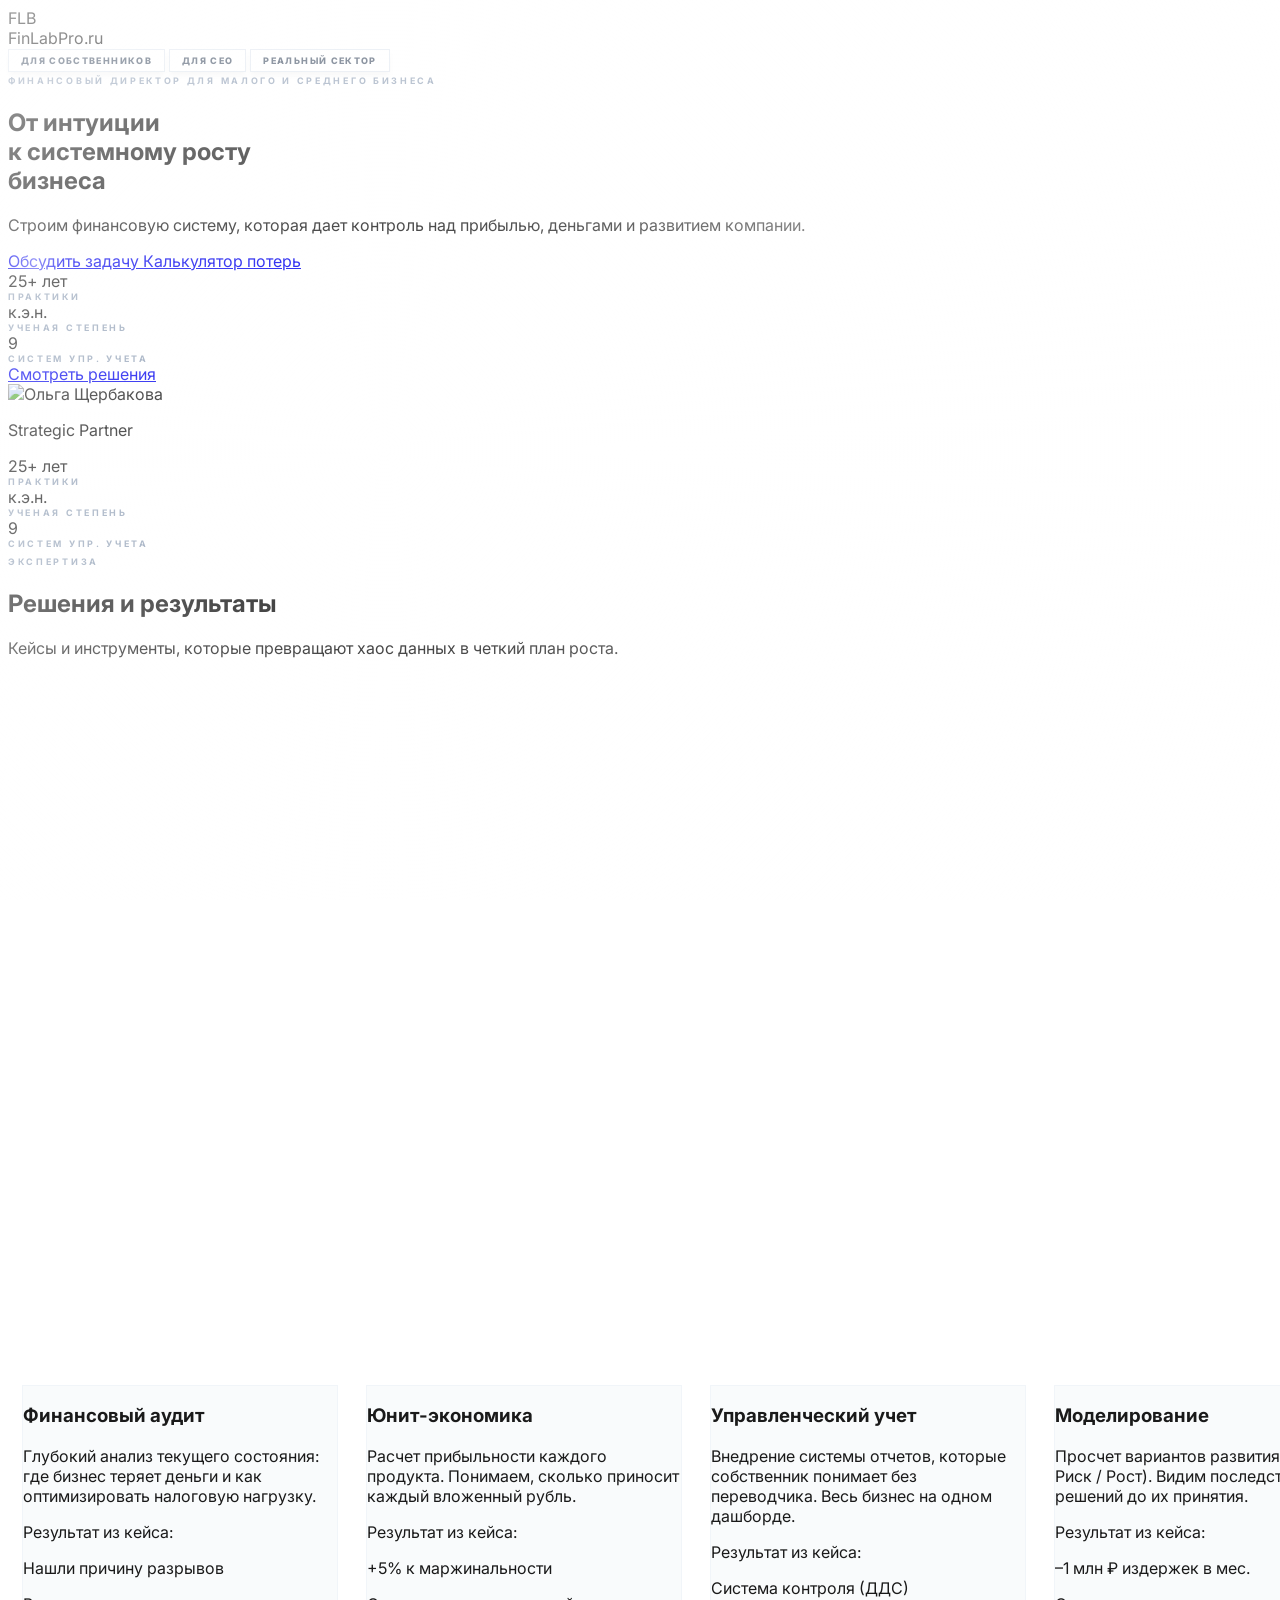
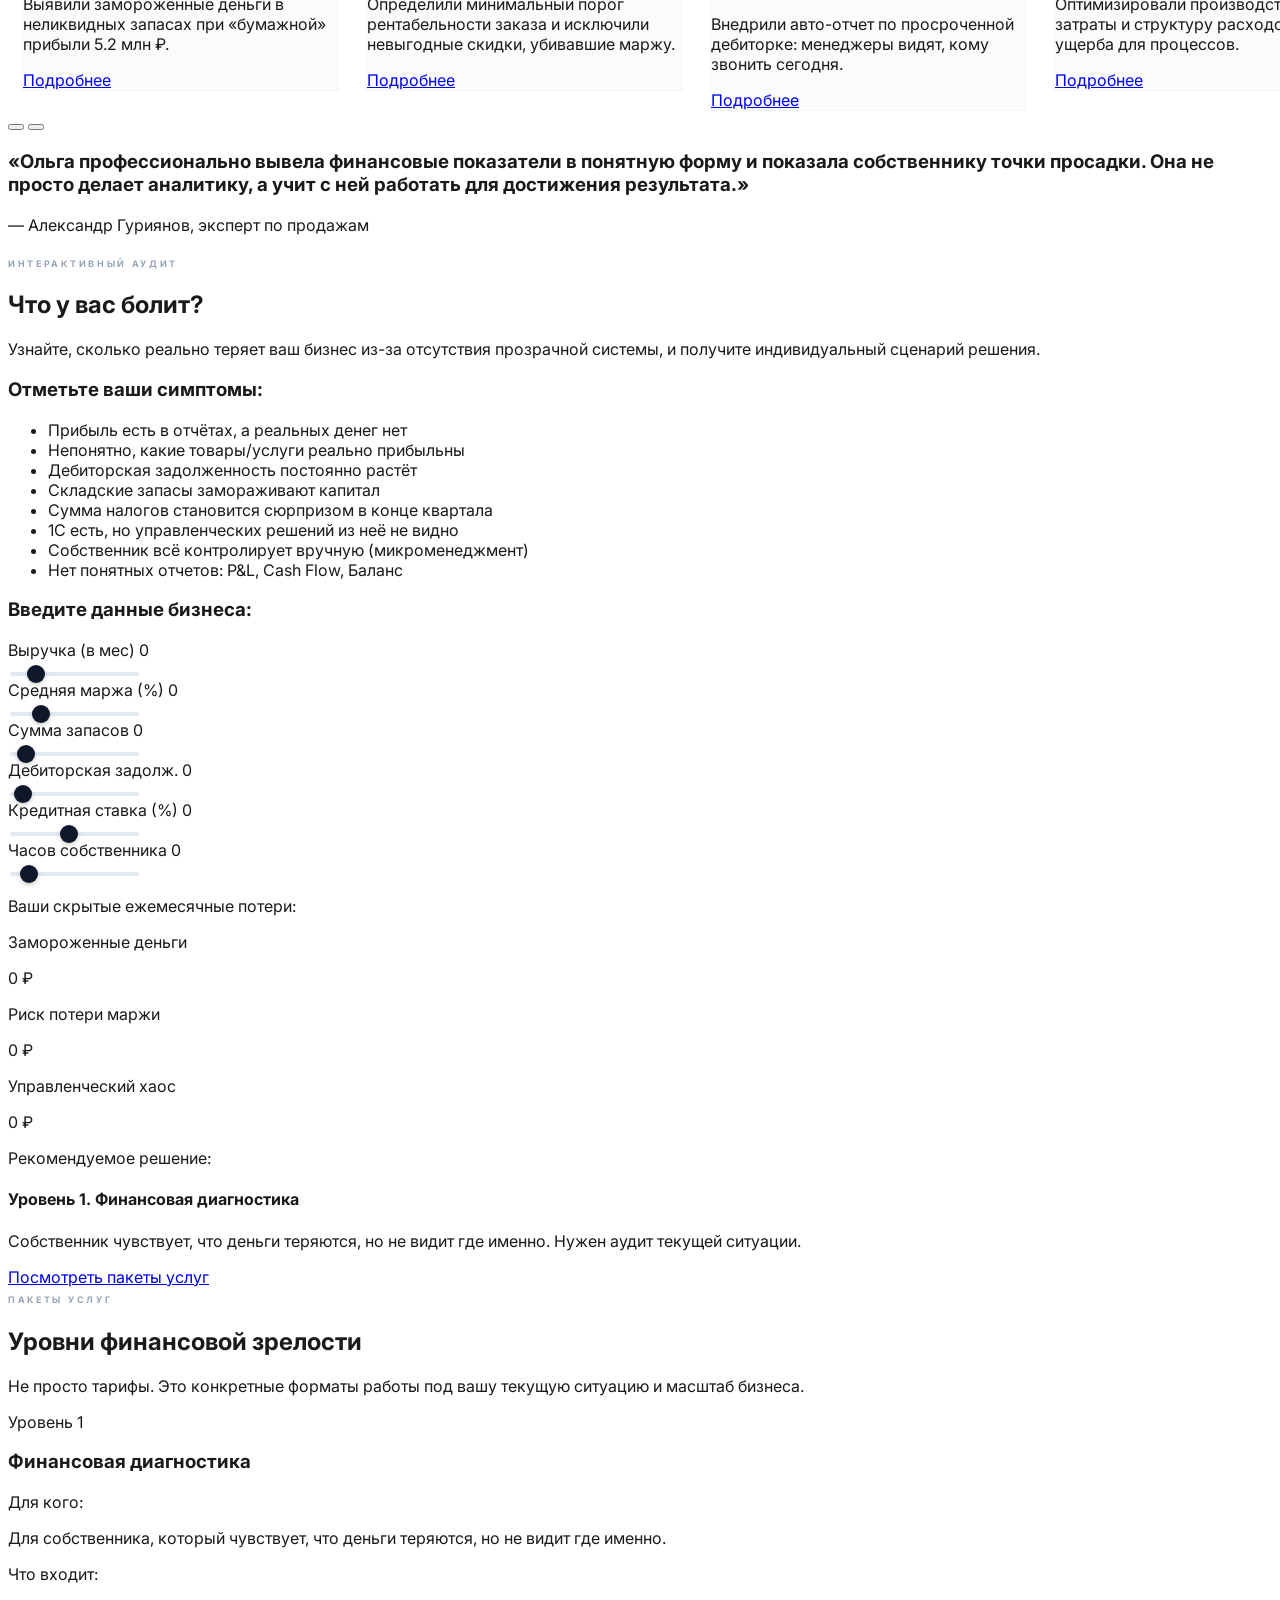
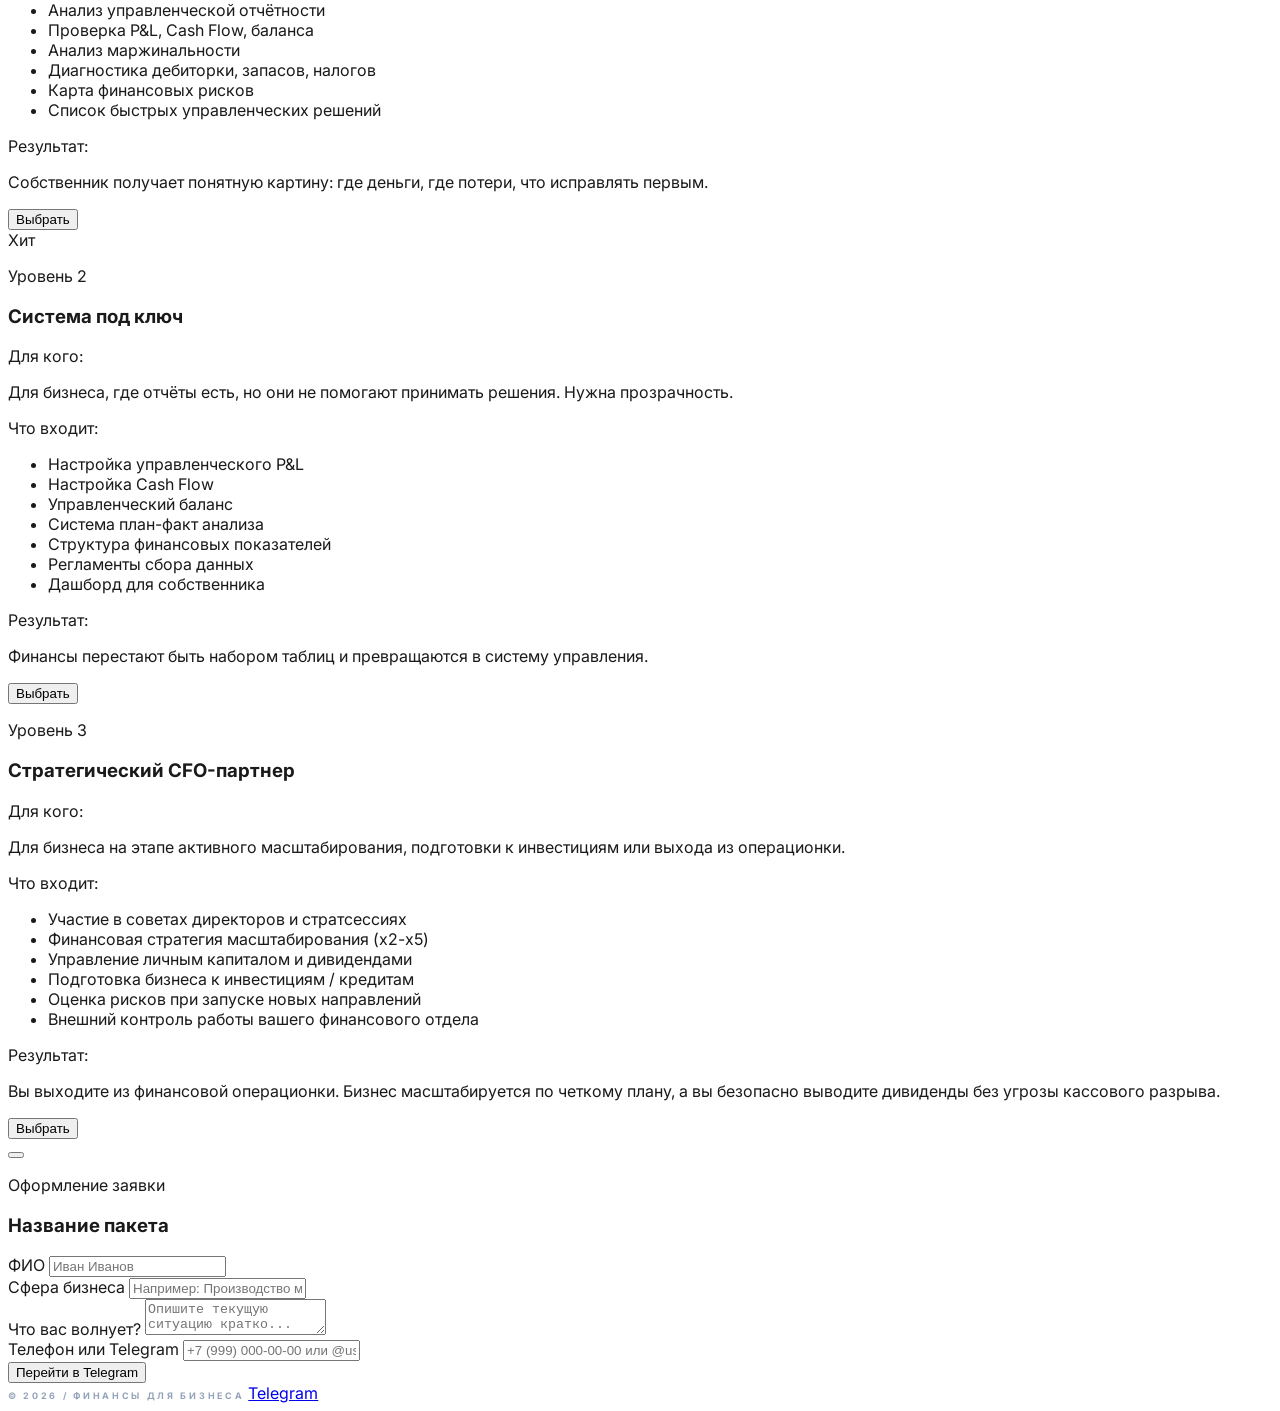
==== commit 9b8077ee: "Update print statement from 'Hello' to 'Goodbye'" ====
--- a/public/about/index.html
+++ b/public/about/index.html
@@ -79,10 +79,11 @@
             display: flex;
             transition: transform 0.6s cubic-bezier(0.23, 1, 0.32, 1);
             touch-action: pan-y;
+            gap: 0;
         }
         .carousel-card {
             flex: 0 0 100%;
-            padding: 0 1rem;
+            padding: 0 14px; /* Increased padding slightly for gap illusion */
         }
         @media (min-width: 768px) { .carousel-card { flex: 0 0 50%; } }
         @media (min-width: 1024px) { .carousel-card { flex: 0 0 33.333%; } }
@@ -151,7 +152,7 @@
     </header>
 
     <!-- First Screen: Hero -->
-    <section class="relative min-h-[100dvh] flex flex-col justify-center px-6 md:px-24 overflow-hidden bg-white border-b border-slate-50 pt-24 pb-20 lg:pt-0 lg:pb-0">
+    <section class="relative min-h-[100dvh] flex flex-col justify-center px-6 md:px-24 overflow-hidden bg-white border-b border-slate-50 pt-28 pb-20 lg:pt-0 lg:pb-0">
         <canvas id="hero-canvas"></canvas>
         <div class="hero-overlay"></div>
 
@@ -159,49 +160,50 @@
             
             <!-- Left Side: Content -->
             <div class="lg:w-7/12 text-left relative z-20 mt-6 lg:mt-20 xl:mt-28 lg:mb-32">
-                <div class="flex flex-wrap gap-2 mb-6 xl:mb-10">
+                <div class="flex flex-wrap gap-2 mb-8 md:mb-10">
                     <span class="feature-tag">Для собственников</span>
                     <span class="feature-tag">Для CEO</span>
                     <span class="feature-tag">Реальный сектор</span>
                 </div>
                 
-                <div class="flex items-center gap-3 mb-4 xl:mb-6">
+                <div class="flex items-center gap-3 mb-6 md:mb-8">
                     <div class="h-[1px] w-8 bg-slate-300"></div>
                     <span class="label-text">Финансовый директор для малого и среднего бизнеса</span>
                 </div>
                 
-                <h1 class="text-4xl md:text-5xl xl:text-[64px] font-black tracking-tight text-slate-900 leading-[1.1] mb-6 xl:mb-10">
+                <h1 class="text-4xl md:text-5xl xl:text-[64px] font-black tracking-tight text-slate-900 leading-[1.1] mb-7 md:mb-9">
                     От интуиции <br class="hidden md:block" /> 
                     <span class="text-slate-400">к системному росту</span> <br class="hidden md:block" /> 
                     бизнеса
                 </h1>
                 
-                <p class="text-base md:text-lg xl:text-xl text-slate-500 max-w-lg font-light leading-relaxed border-l-2 border-slate-100 pl-6 xl:pl-8 mb-10 xl:mb-14">
+                <p class="text-base md:text-lg xl:text-xl text-slate-500 max-w-lg font-light leading-relaxed border-l-2 border-slate-100 pl-6 xl:pl-8 mb-10 xl:mb-12">
                     Строим финансовую систему, которая дает контроль над прибылью, деньгами и развитием компании.
                 </p>
 
-                <div class="flex flex-col sm:flex-row gap-4">
-                    <a href="https://t.me/FinLabPro" target="_blank" class="btn-shimmer w-full sm:w-auto bg-slate-900 text-white px-8 py-4 xl:px-10 xl:py-5 flex items-center justify-center gap-3 hover:bg-slate-800 transition-all shadow-[0_20px_40px_rgba(0,0,0,0.15)] group rounded-sm">
+                <div class="flex flex-col sm:flex-row gap-4 mt-8 md:mt-10">
+                    <a href="https://t.me/FinLab_Pro" target="_blank" class="btn-shimmer w-full sm:w-auto bg-slate-900 text-white px-8 py-4 md:py-5 xl:px-10 flex items-center justify-center gap-3 hover:bg-slate-800 transition-all shadow-[0_20px_40px_rgba(0,0,0,0.15)] group rounded-sm">
                         <span class="text-[12px] uppercase tracking-[0.1em] font-black flex items-center gap-3">
                             Обсудить задачу <i data-lucide="arrow-right" class="w-4 h-4 group-hover:translate-x-1 transition-transform"></i>
                         </span>
                     </a>
-                    <a href="#diagnostics" class="w-full sm:w-auto border border-slate-200 bg-white/50 backdrop-blur-sm text-slate-900 px-8 py-4 xl:px-10 xl:py-5 flex items-center justify-center gap-3 hover:border-slate-900 transition-all shadow-sm group rounded-sm">
+                    <a href="#diagnostics" class="w-full sm:w-auto border border-slate-200 bg-white/50 backdrop-blur-sm text-slate-900 px-8 py-4 md:py-5 xl:px-10 flex items-center justify-center gap-3 hover:border-slate-900 transition-all shadow-sm group rounded-sm">
                         <span class="text-[12px] uppercase tracking-[0.1em] font-black flex items-center gap-3">
                             Калькулятор потерь <i data-lucide="calculator" class="w-4 h-4 text-slate-500 group-hover:text-slate-900 transition-colors"></i>
                         </span>
                     </a>
                 </div>
 
-                <div class="mt-12 lg:hidden w-full pointer-events-auto">
-                    <div class="grid grid-cols-2 gap-y-6 gap-x-4 bg-white/80 backdrop-blur-md p-6 rounded-xl border border-slate-100 shadow-sm">
-                        <div><div class="text-xl font-bold text-slate-900">25+ лет</div><div class="label-text !tracking-widest !text-[8px] mt-1">практики</div></div>
-                        <div><div class="text-xl font-bold text-slate-900">к.э.н.</div><div class="label-text !tracking-widest !text-[8px] mt-1">ученая степень</div></div>
-                        <div class="col-span-2 pt-2 border-t border-slate-100"><div class="text-xl font-bold text-slate-900">9</div><div class="label-text !tracking-widest !text-[8px] mt-1">систем упр. учета</div></div>
-                    </div>
-                </div>
-                
-                <div class="mt-12 lg:mt-16 flex lg:block justify-center animate-bounce opacity-40">
+                <!-- Статистика для мобильных -->
+                <div class="mt-16 lg:hidden w-full pointer-events-auto">
+                    <div class="grid grid-cols-2 gap-y-8 gap-x-6 bg-white/90 backdrop-blur-md p-8 rounded-xl border border-slate-100 shadow-sm">
+                        <div><div class="text-2xl font-bold text-slate-900 mb-1">25+ лет</div><div class="label-text !tracking-widest !text-[8px]">практики</div></div>
+                        <div><div class="text-2xl font-bold text-slate-900 mb-1">к.э.н.</div><div class="label-text !tracking-widest !text-[8px]">ученая степень</div></div>
+                        <div class="col-span-2 pt-4 border-t border-slate-100"><div class="text-2xl font-bold text-slate-900 mb-1">9</div><div class="label-text !tracking-widest !text-[8px]">систем упр. учета</div></div>
+                    </div>
+                </div>
+                
+                <div class="mt-16 lg:mt-20 flex lg:block justify-center animate-bounce opacity-40">
                     <a href="#services" class="flex items-center gap-2 text-[9px] uppercase font-bold tracking-[0.3em]">
                         Смотреть решения <i data-lucide="chevron-down" class="w-3 h-3"></i>
                     </a>
@@ -220,33 +222,44 @@
             </div>
         </div>
 
+        <!-- Статистика для Десктопа (с четкими карточками-блоками) -->
         <div class="hidden lg:block absolute bottom-12 xl:bottom-16 left-0 w-full px-6 md:px-24 z-20 pointer-events-none">
             <div class="max-w-7xl mx-auto w-full pointer-events-auto">
-                <div class="flex flex-wrap gap-x-12 gap-y-4 bg-white/80 backdrop-blur-md px-6 py-4 rounded-xl border border-slate-100 shadow-sm inline-flex">
-                    <div><div class="text-lg xl:text-xl font-bold text-slate-900">25+ лет</div><div class="label-text !tracking-widest !text-[8px]">практики</div></div>
-                    <div><div class="text-lg xl:text-xl font-bold text-slate-900">к.э.н.</div><div class="label-text !tracking-widest !text-[8px]">ученая степень</div></div>
-                    <div><div class="text-lg xl:text-xl font-bold text-slate-900">9</div><div class="label-text !tracking-widest !text-[8px]">систем упр. учета</div></div>
+                <div class="flex gap-8 bg-white/90 backdrop-blur-md px-10 py-6 rounded-xl border border-slate-100 shadow-sm inline-flex">
+                    <div class="pr-8 border-r border-slate-200">
+                        <div class="text-xl xl:text-2xl font-bold text-slate-900 mb-1">25+ лет</div>
+                        <div class="label-text !tracking-widest !text-[8px]">практики</div>
+                    </div>
+                    <div class="pr-8 border-r border-slate-200">
+                        <div class="text-xl xl:text-2xl font-bold text-slate-900 mb-1">к.э.н.</div>
+                        <div class="label-text !tracking-widest !text-[8px]">ученая степень</div>
+                    </div>
+                    <div>
+                        <div class="text-xl xl:text-2xl font-bold text-slate-900 mb-1">9</div>
+                        <div class="label-text !tracking-widest !text-[8px]">систем упр. учета</div>
+                    </div>
                 </div>
             </div>
         </div>
     </section>
 
-    <!-- Second Screen: Carousel -->
-    <section id="services" class="relative min-h-screen flex flex-col justify-center bg-slate-50 px-6 md:px-24 py-24 border-b border-slate-200">
+    <!-- Second Screen: Carousel + Testimonial -->
+    <section id="services" class="relative flex flex-col justify-center bg-slate-50 px-6 md:px-24 py-24 md:py-32 lg:py-40 border-b border-slate-200">
         <div class="max-w-7xl mx-auto w-full relative z-10">
-            <div class="mb-12 md:mb-16 flex flex-col lg:flex-row justify-between items-start gap-10 lg:gap-8">
+            <!-- Header Section -->
+            <div class="mb-16 md:mb-20 flex flex-col lg:flex-row justify-between items-start gap-12 lg:gap-16">
                 <div class="lg:w-1/2">
-                    <div class="flex items-center gap-3 mb-6">
+                    <div class="flex items-center gap-3 mb-6 md:mb-8">
                         <div class="h-[1px] w-8 bg-slate-900"></div>
-                        <span class="label-text !text-slate-900">Экспертиза и Отзывы</span>
-                    </div>
-                    <h2 class="text-3xl md:text-5xl font-black tracking-tight text-slate-900 mb-4">Решения и <span class="text-slate-400">результаты</span></h2>
-                    <p class="text-slate-500 max-w-xl font-light">Кейсы и инструменты, которые превращают хаос данных в четкий план роста.</p>
+                        <span class="label-text !text-slate-900">Экспертиза</span>
+                    </div>
+                    <h2 class="text-3xl md:text-5xl lg:text-6xl font-black tracking-tight text-slate-900 mb-6 lg:mb-8">Решения и <span class="text-slate-400">результаты</span></h2>
+                    <p class="text-slate-500 max-w-xl font-light text-lg md:text-xl">Кейсы и инструменты, которые превращают хаос данных в четкий план роста.</p>
                 </div>
                 
                 <!-- Встроенное видео Kinescope -->
-                <div class="w-full lg:w-[400px] xl:w-[480px] shrink-0">
-                    <div class="rounded-lg overflow-hidden shadow-xl border border-slate-200">
+                <div class="w-full lg:w-[440px] xl:w-[500px] shrink-0">
+                    <div class="rounded-xl overflow-hidden shadow-2xl border border-slate-200/50">
                         <div style="position: relative; padding-top: 56.25%; width: 100%">
                             <iframe src="https://kinescope.io/embed/aqPa8FPnQkzCFKsmXJuzVW" allow="autoplay; fullscreen; picture-in-picture; encrypted-media; gyroscope; accelerometer; clipboard-write; screen-wake-lock;" frameborder="0" allowfullscreen style="position: absolute; width: 100%; height: 100%; top: 0; left: 0;"></iframe>
                         </div>
@@ -254,254 +267,266 @@
                 </div>
             </div>
 
+            <!-- Carousel Area -->
             <div class="relative overflow-hidden group/carousel pb-4 md:pb-0">
                 <div id="carousel-track" class="carousel-container">
+                    <!-- Service 1 -->
                     <div class="carousel-card">
-                        <div class="card-inner p-8 md:p-10 h-full flex flex-col border border-slate-100 rounded-sm group">
+                        <div class="card-inner p-8 md:p-10 h-full flex flex-col border border-slate-100 rounded-lg group">
                             <div class="icon-box w-12 h-12 bg-white flex items-center justify-center mb-8 transition-colors rounded-sm shadow-sm">
                                 <i data-lucide="search" class="w-6 h-6 text-slate-900"></i>
                             </div>
-                            <h3 class="text-lg font-bold uppercase tracking-tight mb-4">Финансовый аудит</h3>
-                            <p class="card-desc text-sm text-slate-500 leading-relaxed mb-6">Глубокий анализ текущего состояния: где бизнес теряет деньги и как оптимизировать налоговую нагрузку.</p>
+                            <h3 class="text-xl font-bold uppercase tracking-tight mb-4 md:mb-5">Финансовый аудит</h3>
+                            <p class="card-desc text-sm md:text-base text-slate-500 leading-relaxed mb-6 md:mb-8">Глубокий анализ текущего состояния: где бизнес теряет деньги и как оптимизировать налоговую нагрузку.</p>
                             
-                            <div class="mt-auto mb-8 p-4 rounded-sm border border-slate-200 transition-colors group-hover:border-slate-700 group-hover:bg-slate-800/50">
-                                <p class="text-[9px] uppercase font-bold text-slate-400 tracking-widest mb-1.5">Результат из кейса:</p>
-                                <p class="text-sm font-black text-slate-900 transition-colors group-hover:text-white leading-tight mb-1">Нашли причину разрывов</p>
-                                <p class="text-[11px] text-slate-500 transition-colors group-hover:text-slate-400 leading-relaxed">Выявили замороженные деньги в неликвидных запасах при «бумажной» прибыли 5.2 млн ₽.</p>
-                            </div>
-
-                            <a href="https://t.me/FinLabPro" target="_blank" class="card-btn flex items-center justify-between border-b border-slate-200 py-3 text-[10px] uppercase font-bold tracking-widest hover:border-white transition-colors">
+                            <div class="mt-auto mb-8 p-5 md:p-6 rounded-md border border-slate-200 transition-colors group-hover:border-slate-700 group-hover:bg-slate-800/50">
+                                <p class="text-[10px] uppercase font-bold text-slate-400 tracking-widest mb-2">Результат из кейса:</p>
+                                <p class="text-base font-black text-slate-900 transition-colors group-hover:text-white leading-tight mb-2">Нашли причину разрывов</p>
+                                <p class="text-xs text-slate-500 transition-colors group-hover:text-slate-400 leading-relaxed">Выявили замороженные деньги в неликвидных запасах при «бумажной» прибыли 5.2 млн ₽.</p>
+                            </div>
+
+                            <a href="https://t.me/FinLab_Pro" target="_blank" class="card-btn flex items-center justify-between border-b border-slate-200 py-3 text-[10px] md:text-xs uppercase font-bold tracking-widest hover:border-white transition-colors">
                                 Подробнее <i data-lucide="arrow-right" class="w-4 h-4"></i>
                             </a>
                         </div>
                     </div>
+                    
+                    <!-- Service 2 -->
                     <div class="carousel-card">
-                        <div class="card-inner p-8 md:p-10 h-full flex flex-col border border-slate-100 rounded-sm group">
+                        <div class="card-inner p-8 md:p-10 h-full flex flex-col border border-slate-100 rounded-lg group">
                             <div class="icon-box w-12 h-12 bg-white flex items-center justify-center mb-8 transition-colors rounded-sm shadow-sm">
                                 <i data-lucide="trending-up" class="w-6 h-6 text-slate-900"></i>
                             </div>
-                            <h3 class="text-lg font-bold uppercase tracking-tight mb-4">Юнит-экономика</h3>
-                            <p class="card-desc text-sm text-slate-500 leading-relaxed mb-6">Расчет прибыльности каждого продукта. Понимаем, сколько приносит каждый вложенный рубль.</p>
-
-                            <div class="mt-auto mb-8 p-4 rounded-sm border border-slate-200 transition-colors group-hover:border-slate-700 group-hover:bg-slate-800/50">
-                                <p class="text-[9px] uppercase font-bold text-slate-400 tracking-widest mb-1.5">Результат из кейса:</p>
-                                <p class="text-sm font-black text-slate-900 transition-colors group-hover:text-white leading-tight mb-1">+5% к маржинальности</p>
-                                <p class="text-[11px] text-slate-500 transition-colors group-hover:text-slate-400 leading-relaxed">Определили минимальный порог рентабельности заказа и исключили невыгодные скидки, убивавшие маржу.</p>
-                            </div>
-
-                            <a href="https://t.me/FinLabPro" target="_blank" class="card-btn flex items-center justify-between border-b border-slate-200 py-3 text-[10px] uppercase font-bold tracking-widest hover:border-white transition-colors">
+                            <h3 class="text-xl font-bold uppercase tracking-tight mb-4 md:mb-5">Юнит-экономика</h3>
+                            <p class="card-desc text-sm md:text-base text-slate-500 leading-relaxed mb-6 md:mb-8">Расчет прибыльности каждого продукта. Понимаем, сколько приносит каждый вложенный рубль.</p>
+
+                            <div class="mt-auto mb-8 p-5 md:p-6 rounded-md border border-slate-200 transition-colors group-hover:border-slate-700 group-hover:bg-slate-800/50">
+                                <p class="text-[10px] uppercase font-bold text-slate-400 tracking-widest mb-2">Результат из кейса:</p>
+                                <p class="text-base font-black text-slate-900 transition-colors group-hover:text-white leading-tight mb-2">+5% к маржинальности</p>
+                                <p class="text-xs text-slate-500 transition-colors group-hover:text-slate-400 leading-relaxed">Определили минимальный порог рентабельности заказа и исключили невыгодные скидки, убивавшие маржу.</p>
+                            </div>
+
+                            <a href="https://t.me/FinLab_Pro" target="_blank" class="card-btn flex items-center justify-between border-b border-slate-200 py-3 text-[10px] md:text-xs uppercase font-bold tracking-widest hover:border-white transition-colors">
                                 Подробнее <i data-lucide="arrow-right" class="w-4 h-4"></i>
                             </a>
                         </div>
                     </div>
+                    
+                    <!-- Service 3 -->
                     <div class="carousel-card">
-                        <div class="card-inner p-8 md:p-10 h-full flex flex-col border border-slate-100 rounded-sm group">
+                        <div class="card-inner p-8 md:p-10 h-full flex flex-col border border-slate-100 rounded-lg group">
                             <div class="icon-box w-12 h-12 bg-white flex items-center justify-center mb-8 transition-colors rounded-sm shadow-sm">
                                 <i data-lucide="layout" class="w-6 h-6 text-slate-900"></i>
                             </div>
-                            <h3 class="text-lg font-bold uppercase tracking-tight mb-4">Управленческий учет</h3>
-                            <p class="card-desc text-sm text-slate-500 leading-relaxed mb-6">Внедрение системы отчетов, которые собственник понимает без переводчика. Весь бизнес на одном дашборде.</p>
-
-                            <div class="mt-auto mb-8 p-4 rounded-sm border border-slate-200 transition-colors group-hover:border-slate-700 group-hover:bg-slate-800/50">
-                                <p class="text-[9px] uppercase font-bold text-slate-400 tracking-widest mb-1.5">Результат из кейса:</p>
-                                <p class="text-sm font-black text-slate-900 transition-colors group-hover:text-white leading-tight mb-1">Система контроля (ДДС)</p>
-                                <p class="text-[11px] text-slate-500 transition-colors group-hover:text-slate-400 leading-relaxed">Внедрили авто-отчет по просроченной дебиторке: менеджеры видят, кому звонить сегодня.</p>
-                            </div>
-
-                            <a href="https://t.me/FinLabPro" target="_blank" class="card-btn flex items-center justify-between border-b border-slate-200 py-3 text-[10px] uppercase font-bold tracking-widest hover:border-white transition-colors">
+                            <h3 class="text-xl font-bold uppercase tracking-tight mb-4 md:mb-5">Управленческий учет</h3>
+                            <p class="card-desc text-sm md:text-base text-slate-500 leading-relaxed mb-6 md:mb-8">Внедрение системы отчетов, которые собственник понимает без переводчика. Весь бизнес на одном дашборде.</p>
+
+                            <div class="mt-auto mb-8 p-5 md:p-6 rounded-md border border-slate-200 transition-colors group-hover:border-slate-700 group-hover:bg-slate-800/50">
+                                <p class="text-[10px] uppercase font-bold text-slate-400 tracking-widest mb-2">Результат из кейса:</p>
+                                <p class="text-base font-black text-slate-900 transition-colors group-hover:text-white leading-tight mb-2">Система контроля (ДДС)</p>
+                                <p class="text-xs text-slate-500 transition-colors group-hover:text-slate-400 leading-relaxed">Внедрили авто-отчет по просроченной дебиторке: менеджеры видят, кому звонить сегодня.</p>
+                            </div>
+
+                            <a href="https://t.me/FinLab_Pro" target="_blank" class="card-btn flex items-center justify-between border-b border-slate-200 py-3 text-[10px] md:text-xs uppercase font-bold tracking-widest hover:border-white transition-colors">
                                 Подробнее <i data-lucide="arrow-right" class="w-4 h-4"></i>
                             </a>
                         </div>
                     </div>
+                    
+                    <!-- Service 4 -->
                     <div class="carousel-card">
-                        <div class="card-inner p-8 md:p-10 h-full flex flex-col border border-slate-100 rounded-sm group">
+                        <div class="card-inner p-8 md:p-10 h-full flex flex-col border border-slate-100 rounded-lg group">
                             <div class="icon-box w-12 h-12 bg-white flex items-center justify-center mb-8 transition-colors rounded-sm shadow-sm">
                                 <i data-lucide="layers" class="w-6 h-6 text-slate-900"></i>
                             </div>
-                            <h3 class="text-lg font-bold uppercase tracking-tight mb-4">Моделирование</h3>
-                            <p class="card-desc text-sm text-slate-500 leading-relaxed mb-6">Просчет вариантов развития (Базовый / Риск / Рост). Видим последствия решений до их принятия.</p>
-
-                            <div class="mt-auto mb-8 p-4 rounded-sm border border-slate-200 transition-colors group-hover:border-slate-700 group-hover:bg-slate-800/50">
-                                <p class="text-[9px] uppercase font-bold text-slate-400 tracking-widest mb-1.5">Результат из кейса:</p>
-                                <p class="text-sm font-black text-slate-900 transition-colors group-hover:text-white leading-tight mb-1">–1 млн ₽ издержек в мес.</p>
-                                <p class="text-[11px] text-slate-500 transition-colors group-hover:text-slate-400 leading-relaxed">Оптимизировали производственные затраты и структуру расходов без ущерба для процессов.</p>
-                            </div>
-
-                            <a href="https://t.me/FinLabPro" target="_blank" class="card-btn flex items-center justify-between border-b border-slate-200 py-3 text-[10px] uppercase font-bold tracking-widest hover:border-white transition-colors">
+                            <h3 class="text-xl font-bold uppercase tracking-tight mb-4 md:mb-5">Моделирование</h3>
+                            <p class="card-desc text-sm md:text-base text-slate-500 leading-relaxed mb-6 md:mb-8">Просчет вариантов развития (Базовый / Риск / Рост). Видим последствия решений до их принятия.</p>
+
+                            <div class="mt-auto mb-8 p-5 md:p-6 rounded-md border border-slate-200 transition-colors group-hover:border-slate-700 group-hover:bg-slate-800/50">
+                                <p class="text-[10px] uppercase font-bold text-slate-400 tracking-widest mb-2">Результат из кейса:</p>
+                                <p class="text-base font-black text-slate-900 transition-colors group-hover:text-white leading-tight mb-2">–1 млн ₽ издержек в мес.</p>
+                                <p class="text-xs text-slate-500 transition-colors group-hover:text-slate-400 leading-relaxed">Оптимизировали производственные затраты и структуру расходов без ущерба для процессов.</p>
+                            </div>
+
+                            <a href="https://t.me/FinLab_Pro" target="_blank" class="card-btn flex items-center justify-between border-b border-slate-200 py-3 text-[10px] md:text-xs uppercase font-bold tracking-widest hover:border-white transition-colors">
                                 Подробнее <i data-lucide="arrow-right" class="w-4 h-4"></i>
                             </a>
                         </div>
                     </div>
-                    <div class="carousel-card">
-                        <div class="card-inner p-8 md:p-10 h-full flex flex-col border border-slate-100 rounded-sm bg-slate-900 text-white hover:bg-slate-800 group">
-                            <div class="icon-box w-12 h-12 bg-white/10 flex items-center justify-center mb-8 rounded-sm shadow-sm border border-white/5">
-                                <i data-lucide="quote" class="w-6 h-6 text-white"></i>
-                            </div>
-                            <h3 class="text-lg font-bold uppercase tracking-tight mb-4 text-white">Отзыв партнера</h3>
-                            <p class="card-desc text-[12px] md:text-sm text-slate-300 leading-relaxed mb-10 flex-grow italic">
-                                «Ольга профессионально вывела финансовые показатели в понятную форму и показала собственнику точки просадки. Она не просто делает аналитику, а учит с ней работать для достижения результата.»
-                                <br><br>
-                                <span class="font-bold not-italic text-white">— Александр Гуриянов, эксперт по продажам</span>
-                            </p>
-                            <a href="https://t.me/FinLabPro" target="_blank" class="card-btn flex items-center justify-between border-b border-slate-700 py-3 text-[10px] uppercase font-bold tracking-widest hover:border-white transition-colors mt-auto">
-                                Контакты <i data-lucide="arrow-right" class="w-4 h-4"></i>
-                            </a>
-                        </div>
-                    </div>
-                </div>
-
-                <button id="prev-btn" class="hidden md:flex absolute left-0 top-1/2 -translate-y-1/2 w-12 h-12 bg-white border border-slate-100 items-center justify-center hover:bg-slate-900 hover:text-white transition-all z-20 shadow-sm opacity-0 group-hover/carousel:opacity-100 translate-x-4 group-hover/carousel:translate-x-0 rounded-sm">
-                    <i data-lucide="chevron-left" class="w-5 h-5"></i>
+                </div>
+
+                <!-- Carousel Controls -->
+                <button id="prev-btn" class="hidden md:flex absolute left-0 top-1/2 -translate-y-1/2 w-14 h-14 bg-white border border-slate-100 items-center justify-center hover:bg-slate-900 hover:text-white transition-all z-20 shadow-lg opacity-0 group-hover/carousel:opacity-100 translate-x-4 group-hover/carousel:translate-x-0 rounded-sm">
+                    <i data-lucide="chevron-left" class="w-6 h-6"></i>
                 </button>
-                <button id="next-btn" class="hidden md:flex absolute right-0 top-1/2 -translate-y-1/2 w-12 h-12 bg-white border border-slate-100 items-center justify-center hover:bg-slate-900 hover:text-white transition-all z-20 shadow-sm opacity-0 group-hover/carousel:opacity-100 -translate-x-4 group-hover/carousel:translate-x-0 rounded-sm">
-                    <i data-lucide="chevron-right" class="w-5 h-5"></i>
+                <button id="next-btn" class="hidden md:flex absolute right-0 top-1/2 -translate-y-1/2 w-14 h-14 bg-white border border-slate-100 items-center justify-center hover:bg-slate-900 hover:text-white transition-all z-20 shadow-lg opacity-0 group-hover/carousel:opacity-100 -translate-x-4 group-hover/carousel:translate-x-0 rounded-sm">
+                    <i data-lucide="chevron-right" class="w-6 h-6"></i>
                 </button>
             </div>
 
-            <div class="flex justify-center gap-3 mt-8 md:mt-12" id="carousel-dots-container"></div>
+            <div class="flex justify-center gap-4 mt-12 md:mt-16" id="carousel-dots-container"></div>
+            
+            <!-- Выделенный блок с отзывом -->
+            <div class="mt-24 md:mt-32 max-w-5xl mx-auto bg-slate-900 text-white rounded-2xl p-8 md:p-12 lg:p-16 relative overflow-hidden shadow-2xl">
+                <div class="absolute top-[-20%] right-[-10%] w-[50%] h-[50%] bg-emerald-500/10 rounded-full blur-[100px] pointer-events-none"></div>
+                <div class="relative z-10 flex flex-col md:flex-row gap-8 md:gap-16 items-center">
+                    <div class="w-16 h-16 md:w-20 md:h-20 bg-white/10 flex items-center justify-center shrink-0 rounded-full border border-white/5">
+                        <i data-lucide="quote" class="w-8 h-8 md:w-10 md:h-10 text-emerald-400"></i>
+                    </div>
+                    <div>
+                        <h3 class="text-xl md:text-2xl font-bold tracking-tight mb-6 leading-snug">
+                            «Ольга профессионально вывела финансовые показатели в понятную форму и показала собственнику точки просадки. Она не просто делает аналитику, а учит с ней работать для достижения результата.»
+                        </h3>
+                        <p class="text-sm md:text-base text-slate-400 font-medium">
+                            <span class="text-white">— Александр Гуриянов</span>, эксперт по продажам
+                        </p>
+                    </div>
+                </div>
+            </div>
+
         </div>
     </section>
 
     <!-- Interactive Diagnostics (New Calculator) -->
-    <section id="diagnostics" class="relative py-20 px-6 md:px-24 bg-white border-t border-slate-100">
+    <section id="diagnostics" class="relative py-24 md:py-32 lg:py-40 px-6 md:px-24 bg-white border-t border-slate-100">
         <div class="max-w-7xl mx-auto w-full">
-            <div class="text-center mb-16">
-                <div class="flex items-center justify-center gap-3 mb-6">
+            <div class="text-center mb-16 md:mb-24">
+                <div class="flex items-center justify-center gap-3 mb-6 md:mb-8">
                     <div class="h-[1px] w-8 bg-slate-900"></div>
                     <span class="label-text !text-slate-900">Интерактивный аудит</span>
                     <div class="h-[1px] w-8 bg-slate-900"></div>
                 </div>
-                <h2 class="text-3xl md:text-5xl font-black tracking-tight text-slate-900 mb-6">
+                <h2 class="text-3xl md:text-5xl lg:text-6xl font-black tracking-tight text-slate-900 mb-6 md:mb-8">
                     Что у вас <span class="text-slate-400">болит?</span>
                 </h2>
-                <p class="text-slate-500 text-sm md:text-base max-w-2xl mx-auto font-medium">
+                <p class="text-slate-500 text-base md:text-lg max-w-2xl mx-auto font-medium leading-relaxed">
                     Узнайте, сколько реально теряет ваш бизнес из-за отсутствия прозрачной системы, и получите индивидуальный сценарий решения.
                 </p>
             </div>
 
-            <div class="flex flex-col lg:flex-row gap-12 lg:gap-16">
+            <div class="flex flex-col lg:flex-row gap-12 lg:gap-20">
                 
                 <!-- Левая колонка: Чеклист симптомов -->
                 <div class="lg:w-5/12 w-full">
-                    <h3 class="text-xl font-bold uppercase tracking-tight mb-6 text-slate-900">Отметьте ваши симптомы:</h3>
-                    <ul class="space-y-3" id="symptoms-list">
-                        <li class="symptom-item flex items-start gap-3 md:gap-4 p-3 bg-white rounded-lg transition-all cursor-pointer border border-slate-200 hover:border-slate-300 shadow-sm" data-active="false">
-                            <div class="symptom-icon-bg mt-0.5 bg-slate-100 p-1.5 rounded-full shrink-0 transition-colors"><i data-lucide="alert-triangle" class="w-3.5 h-3.5 text-slate-400 symptom-icon transition-colors"></i></div>
-                            <span class="text-sm text-slate-600 font-medium leading-snug symptom-text transition-colors">Прибыль есть в отчётах, а реальных денег нет</span>
+                    <h3 class="text-xl md:text-2xl font-bold uppercase tracking-tight mb-8 text-slate-900">Отметьте ваши симптомы:</h3>
+                    <ul class="space-y-4" id="symptoms-list">
+                        <li class="symptom-item flex items-start gap-4 p-4 bg-white rounded-lg transition-all cursor-pointer border border-slate-200 hover:border-slate-300 shadow-sm" data-active="false">
+                            <div class="symptom-icon-bg mt-0.5 bg-slate-100 p-2 rounded-full shrink-0 transition-colors"><i data-lucide="alert-triangle" class="w-4 h-4 text-slate-400 symptom-icon transition-colors"></i></div>
+                            <span class="text-sm md:text-base text-slate-600 font-medium leading-snug symptom-text transition-colors">Прибыль есть в отчётах, а реальных денег нет</span>
                         </li>
-                        <li class="symptom-item flex items-start gap-3 md:gap-4 p-3 bg-white rounded-lg transition-all cursor-pointer border border-slate-200 hover:border-slate-300 shadow-sm" data-active="false">
-                            <div class="symptom-icon-bg mt-0.5 bg-slate-100 p-1.5 rounded-full shrink-0 transition-colors"><i data-lucide="alert-triangle" class="w-3.5 h-3.5 text-slate-400 symptom-icon transition-colors"></i></div>
-                            <span class="text-sm text-slate-600 font-medium leading-snug symptom-text transition-colors">Непонятно, какие товары/услуги реально прибыльны</span>
+                        <li class="symptom-item flex items-start gap-4 p-4 bg-white rounded-lg transition-all cursor-pointer border border-slate-200 hover:border-slate-300 shadow-sm" data-active="false">
+                            <div class="symptom-icon-bg mt-0.5 bg-slate-100 p-2 rounded-full shrink-0 transition-colors"><i data-lucide="alert-triangle" class="w-4 h-4 text-slate-400 symptom-icon transition-colors"></i></div>
+                            <span class="text-sm md:text-base text-slate-600 font-medium leading-snug symptom-text transition-colors">Непонятно, какие товары/услуги реально прибыльны</span>
                         </li>
-                        <li class="symptom-item flex items-start gap-3 md:gap-4 p-3 bg-white rounded-lg transition-all cursor-pointer border border-slate-200 hover:border-slate-300 shadow-sm" data-active="false">
-                            <div class="symptom-icon-bg mt-0.5 bg-slate-100 p-1.5 rounded-full shrink-0 transition-colors"><i data-lucide="alert-triangle" class="w-3.5 h-3.5 text-slate-400 symptom-icon transition-colors"></i></div>
-                            <span class="text-sm text-slate-600 font-medium leading-snug symptom-text transition-colors">Дебиторская задолженность постоянно растёт</span>
+                        <li class="symptom-item flex items-start gap-4 p-4 bg-white rounded-lg transition-all cursor-pointer border border-slate-200 hover:border-slate-300 shadow-sm" data-active="false">
+                            <div class="symptom-icon-bg mt-0.5 bg-slate-100 p-2 rounded-full shrink-0 transition-colors"><i data-lucide="alert-triangle" class="w-4 h-4 text-slate-400 symptom-icon transition-colors"></i></div>
+                            <span class="text-sm md:text-base text-slate-600 font-medium leading-snug symptom-text transition-colors">Дебиторская задолженность постоянно растёт</span>
                         </li>
-                        <li class="symptom-item flex items-start gap-3 md:gap-4 p-3 bg-white rounded-lg transition-all cursor-pointer border border-slate-200 hover:border-slate-300 shadow-sm" data-active="false">
-                            <div class="symptom-icon-bg mt-0.5 bg-slate-100 p-1.5 rounded-full shrink-0 transition-colors"><i data-lucide="alert-triangle" class="w-3.5 h-3.5 text-slate-400 symptom-icon transition-colors"></i></div>
-                            <span class="text-sm text-slate-600 font-medium leading-snug symptom-text transition-colors">Складские запасы замораживают капитал</span>
+                        <li class="symptom-item flex items-start gap-4 p-4 bg-white rounded-lg transition-all cursor-pointer border border-slate-200 hover:border-slate-300 shadow-sm" data-active="false">
+                            <div class="symptom-icon-bg mt-0.5 bg-slate-100 p-2 rounded-full shrink-0 transition-colors"><i data-lucide="alert-triangle" class="w-4 h-4 text-slate-400 symptom-icon transition-colors"></i></div>
+                            <span class="text-sm md:text-base text-slate-600 font-medium leading-snug symptom-text transition-colors">Складские запасы замораживают капитал</span>
                         </li>
-                        <li class="symptom-item flex items-start gap-3 md:gap-4 p-3 bg-white rounded-lg transition-all cursor-pointer border border-slate-200 hover:border-slate-300 shadow-sm" data-active="false">
-                            <div class="symptom-icon-bg mt-0.5 bg-slate-100 p-1.5 rounded-full shrink-0 transition-colors"><i data-lucide="alert-triangle" class="w-3.5 h-3.5 text-slate-400 symptom-icon transition-colors"></i></div>
-                            <span class="text-sm text-slate-600 font-medium leading-snug symptom-text transition-colors">Сумма налогов становится сюрпризом в конце квартала</span>
+                        <li class="symptom-item flex items-start gap-4 p-4 bg-white rounded-lg transition-all cursor-pointer border border-slate-200 hover:border-slate-300 shadow-sm" data-active="false">
+                            <div class="symptom-icon-bg mt-0.5 bg-slate-100 p-2 rounded-full shrink-0 transition-colors"><i data-lucide="alert-triangle" class="w-4 h-4 text-slate-400 symptom-icon transition-colors"></i></div>
+                            <span class="text-sm md:text-base text-slate-600 font-medium leading-snug symptom-text transition-colors">Сумма налогов становится сюрпризом в конце квартала</span>
                         </li>
-                        <li class="symptom-item flex items-start gap-3 md:gap-4 p-3 bg-white rounded-lg transition-all cursor-pointer border border-slate-200 hover:border-slate-300 shadow-sm" data-active="false">
-                            <div class="symptom-icon-bg mt-0.5 bg-slate-100 p-1.5 rounded-full shrink-0 transition-colors"><i data-lucide="alert-triangle" class="w-3.5 h-3.5 text-slate-400 symptom-icon transition-colors"></i></div>
-                            <span class="text-sm text-slate-600 font-medium leading-snug symptom-text transition-colors">1С есть, но управленческих решений из неё не видно</span>
+                        <li class="symptom-item flex items-start gap-4 p-4 bg-white rounded-lg transition-all cursor-pointer border border-slate-200 hover:border-slate-300 shadow-sm" data-active="false">
+                            <div class="symptom-icon-bg mt-0.5 bg-slate-100 p-2 rounded-full shrink-0 transition-colors"><i data-lucide="alert-triangle" class="w-4 h-4 text-slate-400 symptom-icon transition-colors"></i></div>
+                            <span class="text-sm md:text-base text-slate-600 font-medium leading-snug symptom-text transition-colors">1С есть, но управленческих решений из неё не видно</span>
                         </li>
-                        <li class="symptom-item flex items-start gap-3 md:gap-4 p-3 bg-white rounded-lg transition-all cursor-pointer border border-slate-200 hover:border-slate-300 shadow-sm" data-active="false">
-                            <div class="symptom-icon-bg mt-0.5 bg-slate-100 p-1.5 rounded-full shrink-0 transition-colors"><i data-lucide="alert-triangle" class="w-3.5 h-3.5 text-slate-400 symptom-icon transition-colors"></i></div>
-                            <span class="text-sm text-slate-600 font-medium leading-snug symptom-text transition-colors">Собственник всё контролирует вручную (микроменеджмент)</span>
+                        <li class="symptom-item flex items-start gap-4 p-4 bg-white rounded-lg transition-all cursor-pointer border border-slate-200 hover:border-slate-300 shadow-sm" data-active="false">
+                            <div class="symptom-icon-bg mt-0.5 bg-slate-100 p-2 rounded-full shrink-0 transition-colors"><i data-lucide="alert-triangle" class="w-4 h-4 text-slate-400 symptom-icon transition-colors"></i></div>
+                            <span class="text-sm md:text-base text-slate-600 font-medium leading-snug symptom-text transition-colors">Собственник всё контролирует вручную (микроменеджмент)</span>
                         </li>
-                        <li class="symptom-item flex items-start gap-3 md:gap-4 p-3 bg-white rounded-lg transition-all cursor-pointer border border-slate-200 hover:border-slate-300 shadow-sm" data-active="false">
-                            <div class="symptom-icon-bg mt-0.5 bg-slate-100 p-1.5 rounded-full shrink-0 transition-colors"><i data-lucide="alert-triangle" class="w-3.5 h-3.5 text-slate-400 symptom-icon transition-colors"></i></div>
-                            <span class="text-sm text-slate-600 font-medium leading-snug symptom-text transition-colors">Нет понятных отчетов: P&L, Cash Flow, Баланс</span>
+                        <li class="symptom-item flex items-start gap-4 p-4 bg-white rounded-lg transition-all cursor-pointer border border-slate-200 hover:border-slate-300 shadow-sm" data-active="false">
+                            <div class="symptom-icon-bg mt-0.5 bg-slate-100 p-2 rounded-full shrink-0 transition-colors"><i data-lucide="alert-triangle" class="w-4 h-4 text-slate-400 symptom-icon transition-colors"></i></div>
+                            <span class="text-sm md:text-base text-slate-600 font-medium leading-snug symptom-text transition-colors">Нет понятных отчетов: P&L, Cash Flow, Баланс</span>
                         </li>
                     </ul>
                 </div>
 
                 <!-- Правая колонка: Калькулятор -->
                 <div class="lg:w-7/12 w-full">
-                    <div class="bg-slate-50 border border-slate-200 p-6 md:p-8 shadow-xl relative rounded-xl">
-                        <h3 class="text-lg font-bold uppercase tracking-tight mb-6 text-slate-900">Введите данные бизнеса:</h3>
-
-                        <div class="grid grid-cols-1 md:grid-cols-2 gap-x-8 gap-y-6 relative z-10">
+                    <div class="bg-slate-50 border border-slate-200 p-8 md:p-12 shadow-xl relative rounded-2xl">
+                        <h3 class="text-xl md:text-2xl font-bold uppercase tracking-tight mb-8 md:mb-10 text-slate-900">Введите данные бизнеса:</h3>
+
+                        <div class="grid grid-cols-1 md:grid-cols-2 gap-x-10 gap-y-8 relative z-10">
                             <!-- Input 1 -->
                             <div>
-                                <div class="flex justify-between items-end mb-2">
-                                    <label class="text-[10px] font-bold uppercase tracking-wider text-slate-500">Выручка (в мес)</label>
-                                    <span id="d-val1-display" class="text-sm font-black text-slate-900">0</span>
+                                <div class="flex justify-between items-end mb-3">
+                                    <label class="text-[10px] md:text-xs font-bold uppercase tracking-wider text-slate-500">Выручка (в мес)</label>
+                                    <span id="d-val1-display" class="text-sm md:text-base font-black text-slate-900">0</span>
                                 </div>
                                 <input type="range" id="d-val1" min="0" max="100000000" step="500000" value="15000000" class="w-full">
                             </div>
                             <!-- Input 2 -->
                             <div>
-                                <div class="flex justify-between items-end mb-2">
-                                    <label class="text-[10px] font-bold uppercase tracking-wider text-slate-500">Средняя маржа (%)</label>
-                                    <span id="d-val2-display" class="text-sm font-black text-slate-900">0</span>
+                                <div class="flex justify-between items-end mb-3">
+                                    <label class="text-[10px] md:text-xs font-bold uppercase tracking-wider text-slate-500">Средняя маржа (%)</label>
+                                    <span id="d-val2-display" class="text-sm md:text-base font-black text-slate-900">0</span>
                                 </div>
                                 <input type="range" id="d-val2" min="0" max="100" step="1" value="20" class="w-full">
                             </div>
                             <!-- Input 3 -->
                             <div>
-                                <div class="flex justify-between items-end mb-2">
-                                    <label class="text-[10px] font-bold uppercase tracking-wider text-slate-500">Сумма запасов на складе</label>
-                                    <span id="d-val3-display" class="text-sm font-black text-slate-900">0</span>
+                                <div class="flex justify-between items-end mb-3">
+                                    <label class="text-[10px] md:text-xs font-bold uppercase tracking-wider text-slate-500">Сумма запасов</label>
+                                    <span id="d-val3-display" class="text-sm md:text-base font-black text-slate-900">0</span>
                                 </div>
                                 <input type="range" id="d-val3" min="0" max="50000000" step="500000" value="3000000" class="w-full">
                             </div>
                             <!-- Input 4 -->
                             <div>
-                                <div class="flex justify-between items-end mb-2">
-                                    <label class="text-[10px] font-bold uppercase tracking-wider text-slate-500">Дебиторская задолж.</label>
-                                    <span id="d-val4-display" class="text-sm font-black text-slate-900">0</span>
+                                <div class="flex justify-between items-end mb-3">
+                                    <label class="text-[10px] md:text-xs font-bold uppercase tracking-wider text-slate-500">Дебиторская задолж.</label>
+                                    <span id="d-val4-display" class="text-sm md:text-base font-black text-slate-900">0</span>
                                 </div>
                                 <input type="range" id="d-val4" min="0" max="50000000" step="500000" value="2000000" class="w-full">
                             </div>
                             <!-- Input 5 -->
                             <div>
-                                <div class="flex justify-between items-end mb-2">
-                                    <label class="text-[10px] font-bold uppercase tracking-wider text-slate-500">Кредитная ставка (%)</label>
-                                    <span id="d-val5-display" class="text-sm font-black text-slate-900">0</span>
+                                <div class="flex justify-between items-end mb-3">
+                                    <label class="text-[10px] md:text-xs font-bold uppercase tracking-wider text-slate-500">Кредитная ставка (%)</label>
+                                    <span id="d-val5-display" class="text-sm md:text-base font-black text-slate-900">0</span>
                                 </div>
                                 <input type="range" id="d-val5" min="0" max="40" step="1" value="18" class="w-full">
                             </div>
                             <!-- Input 6 -->
                             <div>
-                                <div class="flex justify-between items-end mb-2">
-                                    <label class="text-[10px] font-bold uppercase tracking-wider text-slate-500">Часов собственника на учет</label>
-                                    <span id="d-val6-display" class="text-sm font-black text-slate-900">0</span>
+                                <div class="flex justify-between items-end mb-3">
+                                    <label class="text-[10px] md:text-xs font-bold uppercase tracking-wider text-slate-500">Часов собственника</label>
+                                    <span id="d-val6-display" class="text-sm md:text-base font-black text-slate-900">0</span>
                                 </div>
                                 <input type="range" id="d-val6" min="0" max="160" step="5" value="15" class="w-full">
                             </div>
                         </div>
 
                         <!-- Outputs -->
-                        <div class="mt-8 pt-6 border-t border-slate-200">
-                            <p class="text-[10px] uppercase tracking-[0.2em] font-bold text-slate-900 mb-4">Ваши скрытые ежемесячные потери:</p>
-                            <div class="grid grid-cols-1 sm:grid-cols-3 gap-4 mb-6">
-                                <div class="bg-white p-3 rounded shadow-sm border border-slate-100">
-                                    <p class="text-[9px] text-slate-500 uppercase font-bold mb-1">Замороженные деньги</p>
-                                    <p id="out-frozen" class="text-lg font-black text-red-500">0 ₽</p>
+                        <div class="mt-12 pt-10 border-t border-slate-200">
+                            <p class="text-xs md:text-sm uppercase tracking-[0.2em] font-bold text-slate-900 mb-6">Ваши скрытые ежемесячные потери:</p>
+                            <div class="grid grid-cols-1 sm:grid-cols-3 gap-6 mb-10">
+                                <div class="bg-white p-5 rounded-lg shadow-sm border border-slate-100">
+                                    <p class="text-[10px] text-slate-500 uppercase font-bold mb-2">Замороженные деньги</p>
+                                    <p id="out-frozen" class="text-xl md:text-2xl font-black text-red-500">0 ₽</p>
                                 </div>
-                                <div class="bg-white p-3 rounded shadow-sm border border-slate-100">
-                                    <p class="text-[9px] text-slate-500 uppercase font-bold mb-1">Риск потери маржи</p>
-                                    <p id="out-margin" class="text-lg font-black text-red-500">0 ₽</p>
+                                <div class="bg-white p-5 rounded-lg shadow-sm border border-slate-100">
+                                    <p class="text-[10px] text-slate-500 uppercase font-bold mb-2">Риск потери маржи</p>
+                                    <p id="out-margin" class="text-xl md:text-2xl font-black text-red-500">0 ₽</p>
                                 </div>
-                                <div class="bg-white p-3 rounded shadow-sm border border-slate-100">
-                                    <p class="text-[9px] text-slate-500 uppercase font-bold mb-1">Управленческий хаос</p>
-                                    <p id="out-chaos" class="text-lg font-black text-red-500">0 ₽</p>
+                                <div class="bg-white p-5 rounded-lg shadow-sm border border-slate-100">
+                                    <p class="text-[10px] text-slate-500 uppercase font-bold mb-2">Управленческий хаос</p>
+                                    <p id="out-chaos" class="text-xl md:text-2xl font-black text-red-500">0 ₽</p>
                                 </div>
                             </div>
 
                             <!-- Автоматическая Рекомендация -->
-                            <div id="auto-scenario" class="bg-slate-900 text-white p-5 rounded-lg border border-slate-700 transition-colors duration-500">
-                                <p class="text-[10px] uppercase tracking-widest text-emerald-400 font-bold mb-2">Рекомендуемое решение:</p>
-                                <h4 id="scenario-title" class="text-lg font-bold mb-2">Уровень 1. Финансовая диагностика</h4>
-                                <p id="scenario-desc" class="text-sm text-slate-300 font-light leading-relaxed">Собственник чувствует, что деньги теряются, но не видит где именно. Нужен аудит текущей ситуации.</p>
+                            <div id="auto-scenario" class="bg-slate-900 text-white p-6 md:p-8 rounded-xl border border-slate-700 transition-colors duration-500">
+                                <p class="text-xs uppercase tracking-widest text-emerald-400 font-bold mb-4">Рекомендуемое решение:</p>
+                                <h4 id="scenario-title" class="text-xl md:text-2xl font-bold mb-3">Уровень 1. Финансовая диагностика</h4>
+                                <p id="scenario-desc" class="text-sm md:text-base text-slate-300 font-light leading-relaxed">Собственник чувствует, что деньги теряются, но не видит где именно. Нужен аудит текущей ситуации.</p>
                                 
-                                <a href="#packages" class="mt-5 w-full bg-white/10 hover:bg-white/20 text-white font-bold text-[10px] uppercase tracking-widest py-3 rounded border border-white/10 transition-all flex justify-center items-center gap-2">
-                                    Посмотреть пакеты услуг <i data-lucide="arrow-down" class="w-3 h-3"></i>
+                                <a href="#packages" class="mt-8 w-full bg-white/10 hover:bg-white/20 text-white font-bold text-[11px] md:text-xs uppercase tracking-widest py-4 rounded border border-white/10 transition-all flex justify-center items-center gap-2">
+                                    Посмотреть пакеты услуг <i data-lucide="arrow-down" class="w-4 h-4"></i>
                                 </a>
                             </div>
                         </div>
@@ -512,103 +537,103 @@
     </section>
 
     <!-- Packages Section (Коммерческое предложение) -->
-    <section id="packages" class="relative py-24 bg-slate-50 border-t border-slate-200">
-        <div class="max-w-7xl mx-auto px-6 md:px-24 pb-20 md:pb-28">
-            <div class="text-center mb-16">
-                <div class="flex items-center justify-center gap-3 mb-6">
+    <section id="packages" class="relative py-24 md:py-32 lg:py-40 bg-slate-50 border-t border-slate-200">
+        <div class="max-w-7xl mx-auto px-6 md:px-24">
+            <div class="text-center mb-16 md:mb-24">
+                <div class="flex items-center justify-center gap-3 mb-6 md:mb-8">
                     <div class="h-[1px] w-8 bg-slate-900"></div>
                     <span class="label-text !text-slate-900">Пакеты услуг</span>
                     <div class="h-[1px] w-8 bg-slate-900"></div>
                 </div>
-                <h2 class="text-3xl md:text-5xl font-black tracking-tight text-slate-900 mb-6">
+                <h2 class="text-3xl md:text-5xl lg:text-6xl font-black tracking-tight text-slate-900 mb-6 md:mb-8">
                     Уровни финансовой <span class="text-slate-400">зрелости</span>
                 </h2>
-                <p class="text-slate-500 text-sm md:text-base max-w-2xl mx-auto font-medium">
+                <p class="text-slate-500 text-base md:text-lg max-w-2xl mx-auto font-medium leading-relaxed">
                     Не просто тарифы. Это конкретные форматы работы под вашу текущую ситуацию и масштаб бизнеса.
                 </p>
             </div>
 
-            <div class="grid grid-cols-1 lg:grid-cols-3 gap-8">
+            <div class="grid grid-cols-1 lg:grid-cols-3 gap-8 md:gap-10 lg:gap-8">
                 
                 <!-- Package 1 -->
-                <div class="pkg-card bg-white border border-slate-200 p-8 flex flex-col rounded-xl">
-                    <div class="mb-6 border-b border-slate-100 pb-6">
-                        <p class="text-[10px] uppercase font-bold text-emerald-500 tracking-widest mb-2">Уровень 1</p>
-                        <h3 class="text-xl font-bold uppercase tracking-tight text-slate-900 mb-2">Финансовая диагностика</h3>
-                        <p class="text-[11px] font-bold text-slate-500 uppercase tracking-wider mt-4">Для кого:</p>
-                        <p class="text-sm text-slate-600 mt-1">Для собственника, который чувствует, что деньги теряются, но не видит где именно.</p>
-                    </div>
-                    <div class="flex-grow mb-8">
-                        <p class="text-xs font-bold uppercase text-slate-900 mb-4">Что входит:</p>
-                        <ul class="space-y-3">
-                            <li class="flex items-start gap-2"><i data-lucide="check" class="w-4 h-4 text-emerald-500 shrink-0"></i><span class="text-sm text-slate-600">Анализ управленческой отчётности</span></li>
-                            <li class="flex items-start gap-2"><i data-lucide="check" class="w-4 h-4 text-emerald-500 shrink-0"></i><span class="text-sm text-slate-600">Проверка P&L, Cash Flow, баланса</span></li>
-                            <li class="flex items-start gap-2"><i data-lucide="check" class="w-4 h-4 text-emerald-500 shrink-0"></i><span class="text-sm text-slate-600">Анализ маржинальности</span></li>
-                            <li class="flex items-start gap-2"><i data-lucide="check" class="w-4 h-4 text-emerald-500 shrink-0"></i><span class="text-sm text-slate-600">Диагностика дебиторки, запасов, налогов</span></li>
-                            <li class="flex items-start gap-2"><i data-lucide="check" class="w-4 h-4 text-emerald-500 shrink-0"></i><span class="text-sm text-slate-600">Карта финансовых рисков</span></li>
-                            <li class="flex items-start gap-2"><i data-lucide="check" class="w-4 h-4 text-emerald-500 shrink-0"></i><span class="text-sm text-slate-600">Список быстрых управленческих решений</span></li>
+                <div class="pkg-card bg-white border border-slate-200 p-8 md:p-10 flex flex-col rounded-2xl">
+                    <div class="mb-8 border-b border-slate-100 pb-8">
+                        <p class="text-[11px] uppercase font-bold text-emerald-500 tracking-widest mb-3">Уровень 1</p>
+                        <h3 class="text-2xl font-bold uppercase tracking-tight text-slate-900 mb-3">Финансовая диагностика</h3>
+                        <p class="text-[11px] font-bold text-slate-500 uppercase tracking-wider mt-6">Для кого:</p>
+                        <p class="text-sm md:text-base text-slate-600 mt-2 leading-relaxed">Для собственника, который чувствует, что деньги теряются, но не видит где именно.</p>
+                    </div>
+                    <div class="flex-grow mb-10">
+                        <p class="text-xs font-bold uppercase text-slate-900 mb-6">Что входит:</p>
+                        <ul class="space-y-4">
+                            <li class="flex items-start gap-3"><i data-lucide="check" class="w-5 h-5 text-emerald-500 shrink-0 mt-0.5"></i><span class="text-sm md:text-base text-slate-600">Анализ управленческой отчётности</span></li>
+                            <li class="flex items-start gap-3"><i data-lucide="check" class="w-5 h-5 text-emerald-500 shrink-0 mt-0.5"></i><span class="text-sm md:text-base text-slate-600">Проверка P&L, Cash Flow, баланса</span></li>
+                            <li class="flex items-start gap-3"><i data-lucide="check" class="w-5 h-5 text-emerald-500 shrink-0 mt-0.5"></i><span class="text-sm md:text-base text-slate-600">Анализ маржинальности</span></li>
+                            <li class="flex items-start gap-3"><i data-lucide="check" class="w-5 h-5 text-emerald-500 shrink-0 mt-0.5"></i><span class="text-sm md:text-base text-slate-600">Диагностика дебиторки, запасов, налогов</span></li>
+                            <li class="flex items-start gap-3"><i data-lucide="check" class="w-5 h-5 text-emerald-500 shrink-0 mt-0.5"></i><span class="text-sm md:text-base text-slate-600">Карта финансовых рисков</span></li>
+                            <li class="flex items-start gap-3"><i data-lucide="check" class="w-5 h-5 text-emerald-500 shrink-0 mt-0.5"></i><span class="text-sm md:text-base text-slate-600">Список быстрых управленческих решений</span></li>
                         </ul>
                     </div>
-                    <div class="bg-slate-50 p-4 rounded mb-6 border border-slate-100">
-                        <p class="text-xs font-bold text-slate-900 mb-1">Результат:</p>
-                        <p class="text-sm text-slate-600">Собственник получает понятную картину: где деньги, где потери, что исправлять первым.</p>
-                    </div>
-                    <button type="button" data-pkg="Уровень 1: Финансовая диагностика" class="pkg-btn w-full text-center border border-slate-900 text-slate-900 py-3 text-xs uppercase font-bold tracking-widest hover:bg-slate-900 hover:text-white transition-colors rounded-sm">Выбрать</button>
+                    <div class="bg-slate-50 p-6 rounded-lg mb-8 border border-slate-100">
+                        <p class="text-xs font-bold text-slate-900 mb-2 uppercase tracking-widest">Результат:</p>
+                        <p class="text-sm text-slate-600 leading-relaxed">Собственник получает понятную картину: где деньги, где потери, что исправлять первым.</p>
+                    </div>
+                    <button type="button" data-pkg="Уровень 1: Финансовая диагностика" class="pkg-btn mt-auto w-full text-center border border-slate-900 text-slate-900 py-4 text-xs uppercase font-bold tracking-widest hover:bg-slate-900 hover:text-white transition-colors rounded">Выбрать</button>
                 </div>
 
                 <!-- Package 2 -->
-                <div class="pkg-card bg-white border border-slate-300 p-8 flex flex-col rounded-xl shadow-lg relative">
-                    <div class="absolute top-0 right-0 bg-slate-900 text-white text-[9px] uppercase font-bold px-3 py-1 rounded-bl-lg rounded-tr-xl tracking-widest">Хит</div>
-                    <div class="mb-6 border-b border-slate-100 pb-6">
-                        <p class="text-[10px] uppercase font-bold text-emerald-500 tracking-widest mb-2">Уровень 2</p>
-                        <h3 class="text-xl font-bold uppercase tracking-tight text-slate-900 mb-2">Система под ключ</h3>
-                        <p class="text-[11px] font-bold text-slate-500 uppercase tracking-wider mt-4">Для кого:</p>
-                        <p class="text-sm text-slate-600 mt-1">Для бизнеса, где отчёты есть, но они не помогают принимать решения. Нужна прозрачность.</p>
-                    </div>
-                    <div class="flex-grow mb-8">
-                        <p class="text-xs font-bold uppercase text-slate-900 mb-4">Что входит:</p>
-                        <ul class="space-y-3">
-                            <li class="flex items-start gap-2"><i data-lucide="check" class="w-4 h-4 text-emerald-500 shrink-0"></i><span class="text-sm text-slate-600">Настройка управленческого P&L</span></li>
-                            <li class="flex items-start gap-2"><i data-lucide="check" class="w-4 h-4 text-emerald-500 shrink-0"></i><span class="text-sm text-slate-600">Настройка Cash Flow</span></li>
-                            <li class="flex items-start gap-2"><i data-lucide="check" class="w-4 h-4 text-emerald-500 shrink-0"></i><span class="text-sm text-slate-600">Управленческий баланс</span></li>
-                            <li class="flex items-start gap-2"><i data-lucide="check" class="w-4 h-4 text-emerald-500 shrink-0"></i><span class="text-sm text-slate-600">Система план-факт анализа</span></li>
-                            <li class="flex items-start gap-2"><i data-lucide="check" class="w-4 h-4 text-emerald-500 shrink-0"></i><span class="text-sm text-slate-600">Структура финансовых показателей</span></li>
-                            <li class="flex items-start gap-2"><i data-lucide="check" class="w-4 h-4 text-emerald-500 shrink-0"></i><span class="text-sm text-slate-600">Регламенты сбора данных</span></li>
-                            <li class="flex items-start gap-2"><i data-lucide="check" class="w-4 h-4 text-emerald-500 shrink-0"></i><span class="text-sm text-slate-600">Дашборд для собственника</span></li>
+                <div class="pkg-card bg-white border border-slate-300 p-8 md:p-10 flex flex-col rounded-2xl shadow-xl relative">
+                    <div class="absolute top-0 right-0 bg-slate-900 text-white text-[10px] uppercase font-bold px-4 py-2 rounded-bl-xl rounded-tr-2xl tracking-widest">Хит</div>
+                    <div class="mb-8 border-b border-slate-100 pb-8">
+                        <p class="text-[11px] uppercase font-bold text-emerald-500 tracking-widest mb-3">Уровень 2</p>
+                        <h3 class="text-2xl font-bold uppercase tracking-tight text-slate-900 mb-3">Система под ключ</h3>
+                        <p class="text-[11px] font-bold text-slate-500 uppercase tracking-wider mt-6">Для кого:</p>
+                        <p class="text-sm md:text-base text-slate-600 mt-2 leading-relaxed">Для бизнеса, где отчёты есть, но они не помогают принимать решения. Нужна прозрачность.</p>
+                    </div>
+                    <div class="flex-grow mb-10">
+                        <p class="text-xs font-bold uppercase text-slate-900 mb-6">Что входит:</p>
+                        <ul class="space-y-4">
+                            <li class="flex items-start gap-3"><i data-lucide="check" class="w-5 h-5 text-emerald-500 shrink-0 mt-0.5"></i><span class="text-sm md:text-base text-slate-600">Настройка управленческого P&L</span></li>
+                            <li class="flex items-start gap-3"><i data-lucide="check" class="w-5 h-5 text-emerald-500 shrink-0 mt-0.5"></i><span class="text-sm md:text-base text-slate-600">Настройка Cash Flow</span></li>
+                            <li class="flex items-start gap-3"><i data-lucide="check" class="w-5 h-5 text-emerald-500 shrink-0 mt-0.5"></i><span class="text-sm md:text-base text-slate-600">Управленческий баланс</span></li>
+                            <li class="flex items-start gap-3"><i data-lucide="check" class="w-5 h-5 text-emerald-500 shrink-0 mt-0.5"></i><span class="text-sm md:text-base text-slate-600">Система план-факт анализа</span></li>
+                            <li class="flex items-start gap-3"><i data-lucide="check" class="w-5 h-5 text-emerald-500 shrink-0 mt-0.5"></i><span class="text-sm md:text-base text-slate-600">Структура финансовых показателей</span></li>
+                            <li class="flex items-start gap-3"><i data-lucide="check" class="w-5 h-5 text-emerald-500 shrink-0 mt-0.5"></i><span class="text-sm md:text-base text-slate-600">Регламенты сбора данных</span></li>
+                            <li class="flex items-start gap-3"><i data-lucide="check" class="w-5 h-5 text-emerald-500 shrink-0 mt-0.5"></i><span class="text-sm md:text-base text-slate-600">Дашборд для собственника</span></li>
                         </ul>
                     </div>
-                    <div class="bg-slate-50 p-4 rounded mb-6 border border-slate-100">
-                        <p class="text-xs font-bold text-slate-900 mb-1">Результат:</p>
-                        <p class="text-sm text-slate-600">Финансы перестают быть набором таблиц и превращаются в систему управления.</p>
-                    </div>
-                    <button type="button" data-pkg="Уровень 2: Финансовая система под ключ" class="pkg-btn w-full text-center bg-slate-900 text-white py-3 text-xs uppercase font-bold tracking-widest hover:bg-slate-800 transition-colors rounded-sm shadow-md">Выбрать</button>
+                    <div class="bg-slate-50 p-6 rounded-lg mb-8 border border-slate-100">
+                        <p class="text-xs font-bold text-slate-900 mb-2 uppercase tracking-widest">Результат:</p>
+                        <p class="text-sm text-slate-600 leading-relaxed">Финансы перестают быть набором таблиц и превращаются в систему управления.</p>
+                    </div>
+                    <button type="button" data-pkg="Уровень 2: Финансовая система под ключ" class="pkg-btn mt-auto w-full text-center bg-slate-900 text-white py-4 text-xs uppercase font-bold tracking-widest hover:bg-slate-800 transition-colors rounded shadow-md">Выбрать</button>
                 </div>
 
                 <!-- Package 3 -->
-                <div class="pkg-card bg-slate-900 border border-slate-700 p-8 flex flex-col rounded-xl text-white shadow-2xl relative overflow-hidden">
-                    <div class="absolute top-0 right-0 w-32 h-32 bg-emerald-500/10 rounded-full blur-3xl -mr-10 -mt-10"></div>
-                    <div class="mb-6 border-b border-slate-700 pb-6 relative z-10">
-                        <p class="text-[10px] uppercase font-bold text-emerald-400 tracking-widest mb-2">Уровень 3</p>
-                        <h3 class="text-xl font-bold uppercase tracking-tight text-white mb-2">Стратегический CFO-партнер</h3>
-                        <p class="text-[11px] font-bold text-slate-400 uppercase tracking-wider mt-4">Для кого:</p>
-                        <p class="text-sm text-slate-300 mt-1">Для бизнеса на этапе активного масштабирования, подготовки к инвестициям или выхода из операционки.</p>
-                    </div>
-                    <div class="flex-grow mb-8 relative z-10">
-                        <p class="text-xs font-bold uppercase text-white mb-4">Что входит:</p>
-                        <ul class="space-y-3">
-                            <li class="flex items-start gap-2"><i data-lucide="check" class="w-4 h-4 text-emerald-400 shrink-0"></i><span class="text-sm text-slate-300">Участие в советах директоров и стратсессиях</span></li>
-                            <li class="flex items-start gap-2"><i data-lucide="check" class="w-4 h-4 text-emerald-400 shrink-0"></i><span class="text-sm text-slate-300">Финансовая стратегия масштабирования (x2-x5)</span></li>
-                            <li class="flex items-start gap-2"><i data-lucide="check" class="w-4 h-4 text-emerald-400 shrink-0"></i><span class="text-sm text-slate-300">Управление личным капиталом и дивидендами</span></li>
-                            <li class="flex items-start gap-2"><i data-lucide="check" class="w-4 h-4 text-emerald-400 shrink-0"></i><span class="text-sm text-slate-300">Подготовка бизнеса к инвестициям / кредитам</span></li>
-                            <li class="flex items-start gap-2"><i data-lucide="check" class="w-4 h-4 text-emerald-400 shrink-0"></i><span class="text-sm text-slate-300">Оценка рисков при запуске новых направлений</span></li>
-                            <li class="flex items-start gap-2"><i data-lucide="check" class="w-4 h-4 text-emerald-400 shrink-0"></i><span class="text-sm text-slate-300">Внешний контроль работы вашего финансового отдела</span></li>
+                <div class="pkg-card bg-slate-900 border border-slate-700 p-8 md:p-10 flex flex-col rounded-2xl text-white shadow-2xl relative overflow-hidden">
+                    <div class="absolute top-0 right-0 w-40 h-40 bg-emerald-500/10 rounded-full blur-3xl -mr-10 -mt-10"></div>
+                    <div class="mb-8 border-b border-slate-700 pb-8 relative z-10">
+                        <p class="text-[11px] uppercase font-bold text-emerald-400 tracking-widest mb-3">Уровень 3</p>
+                        <h3 class="text-2xl font-bold uppercase tracking-tight text-white mb-3">Стратегический CFO-партнер</h3>
+                        <p class="text-[11px] font-bold text-slate-400 uppercase tracking-wider mt-6">Для кого:</p>
+                        <p class="text-sm md:text-base text-slate-300 mt-2 leading-relaxed">Для бизнеса на этапе активного масштабирования, подготовки к инвестициям или выхода из операционки.</p>
+                    </div>
+                    <div class="flex-grow mb-10 relative z-10">
+                        <p class="text-xs font-bold uppercase text-white mb-6">Что входит:</p>
+                        <ul class="space-y-4">
+                            <li class="flex items-start gap-3"><i data-lucide="check" class="w-5 h-5 text-emerald-400 shrink-0 mt-0.5"></i><span class="text-sm md:text-base text-slate-300">Участие в советах директоров и стратсессиях</span></li>
+                            <li class="flex items-start gap-3"><i data-lucide="check" class="w-5 h-5 text-emerald-400 shrink-0 mt-0.5"></i><span class="text-sm md:text-base text-slate-300">Финансовая стратегия масштабирования (x2-x5)</span></li>
+                            <li class="flex items-start gap-3"><i data-lucide="check" class="w-5 h-5 text-emerald-400 shrink-0 mt-0.5"></i><span class="text-sm md:text-base text-slate-300">Управление личным капиталом и дивидендами</span></li>
+                            <li class="flex items-start gap-3"><i data-lucide="check" class="w-5 h-5 text-emerald-400 shrink-0 mt-0.5"></i><span class="text-sm md:text-base text-slate-300">Подготовка бизнеса к инвестициям / кредитам</span></li>
+                            <li class="flex items-start gap-3"><i data-lucide="check" class="w-5 h-5 text-emerald-400 shrink-0 mt-0.5"></i><span class="text-sm md:text-base text-slate-300">Оценка рисков при запуске новых направлений</span></li>
+                            <li class="flex items-start gap-3"><i data-lucide="check" class="w-5 h-5 text-emerald-400 shrink-0 mt-0.5"></i><span class="text-sm md:text-base text-slate-300">Внешний контроль работы вашего финансового отдела</span></li>
                         </ul>
                     </div>
-                    <div class="bg-slate-800/80 p-4 rounded mb-6 border border-slate-700 relative z-10">
-                        <p class="text-xs font-bold text-white mb-1">Результат:</p>
-                        <p class="text-sm text-slate-300">Вы выходите из финансовой операционки. Бизнес масштабируется по четкому плану, а вы безопасно выводите дивиденды без угрозы кассового разрыва.</p>
-                    </div>
-                    <button type="button" data-pkg="Уровень 3: Стратегический CFO-партнер" class="pkg-btn w-full text-center bg-white text-slate-900 py-3 text-xs uppercase font-bold tracking-widest hover:bg-slate-200 transition-colors rounded-sm shadow-md relative z-10">Выбрать</button>
+                    <div class="bg-slate-800/80 p-6 rounded-lg mb-8 border border-slate-700 relative z-10">
+                        <p class="text-xs font-bold text-white mb-2 uppercase tracking-widest">Результат:</p>
+                        <p class="text-sm text-slate-300 leading-relaxed">Вы выходите из финансовой операционки. Бизнес масштабируется по четкому плану, а вы безопасно выводите дивиденды без угрозы кассового разрыва.</p>
+                    </div>
+                    <button type="button" data-pkg="Уровень 3: Стратегический CFO-партнер" class="pkg-btn mt-auto w-full text-center bg-white text-slate-900 py-4 text-xs uppercase font-bold tracking-widest hover:bg-slate-200 transition-colors rounded shadow-md relative z-10">Выбрать</button>
                 </div>
 
             </div>
@@ -617,32 +642,32 @@
 
     <!-- Modal Form (Hidden by default) -->
     <div id="order-modal" class="hidden fixed inset-0 z-[100] flex items-center justify-center px-4 bg-slate-900/60 backdrop-blur-sm transition-opacity">
-        <div class="bg-white rounded-xl shadow-2xl w-full max-w-md overflow-hidden relative transform transition-transform scale-100">
-            <button id="close-modal" class="absolute top-4 right-4 text-slate-400 hover:text-white z-10"><i data-lucide="x" class="w-5 h-5"></i></button>
-            <div class="bg-slate-900 p-6 text-white pt-8">
-                <p class="text-[10px] uppercase tracking-widest text-emerald-400 font-bold mb-1">Оформление заявки</p>
-                <h3 class="text-xl font-black tracking-tight" id="modal-pkg-name">Название пакета</h3>
+        <div class="bg-white rounded-2xl shadow-2xl w-full max-w-md overflow-hidden relative transform transition-transform scale-100">
+            <button id="close-modal" class="absolute top-5 right-5 text-slate-400 hover:text-white z-10"><i data-lucide="x" class="w-6 h-6"></i></button>
+            <div class="bg-slate-900 p-8 text-white pt-10">
+                <p class="text-xs uppercase tracking-widest text-emerald-400 font-bold mb-2">Оформление заявки</p>
+                <h3 class="text-2xl font-black tracking-tight" id="modal-pkg-name">Название пакета</h3>
             </div>
-            <div class="p-6 md:p-8">
-                <form id="tg-form" class="space-y-4">
+            <div class="p-8">
+                <form id="tg-form" class="space-y-5">
                     <input type="hidden" id="tg-pkg" value="">
                     <div>
-                        <label class="text-[10px] font-bold uppercase tracking-wider text-slate-500 mb-1 block">ФИО</label>
-                        <input type="text" id="tg-name" required placeholder="Иван Иванов" class="w-full bg-slate-50 border border-slate-200 rounded px-4 py-3 text-sm text-slate-900 focus:outline-none focus:border-slate-400 transition-colors">
+                        <label class="text-xs font-bold uppercase tracking-wider text-slate-500 mb-2 block">ФИО</label>
+                        <input type="text" id="tg-name" required placeholder="Иван Иванов" class="w-full bg-slate-50 border border-slate-200 rounded-lg px-5 py-4 text-sm text-slate-900 focus:outline-none focus:border-slate-400 transition-colors">
                     </div>
                     <div>
-                        <label class="text-[10px] font-bold uppercase tracking-wider text-slate-500 mb-1 block">Сфера бизнеса</label>
-                        <input type="text" id="tg-business" required placeholder="Например: Производство мебели" class="w-full bg-slate-50 border border-slate-200 rounded px-4 py-3 text-sm text-slate-900 focus:outline-none focus:border-slate-400 transition-colors">
+                        <label class="text-xs font-bold uppercase tracking-wider text-slate-500 mb-2 block">Сфера бизнеса</label>
+                        <input type="text" id="tg-business" required placeholder="Например: Производство мебели" class="w-full bg-slate-50 border border-slate-200 rounded-lg px-5 py-4 text-sm text-slate-900 focus:outline-none focus:border-slate-400 transition-colors">
                     </div>
                     <div>
-                        <label class="text-[10px] font-bold uppercase tracking-wider text-slate-500 mb-1 block">Что вас волнует?</label>
-                        <textarea id="tg-pain" required rows="2" placeholder="Опишите текущую ситуацию кратко..." class="w-full bg-slate-50 border border-slate-200 rounded px-4 py-3 text-sm text-slate-900 focus:outline-none focus:border-slate-400 transition-colors resize-none"></textarea>
+                        <label class="text-xs font-bold uppercase tracking-wider text-slate-500 mb-2 block">Что вас волнует?</label>
+                        <textarea id="tg-pain" required rows="2" placeholder="Опишите текущую ситуацию кратко..." class="w-full bg-slate-50 border border-slate-200 rounded-lg px-5 py-4 text-sm text-slate-900 focus:outline-none focus:border-slate-400 transition-colors resize-none"></textarea>
                     </div>
                     <div>
-                        <label class="text-[10px] font-bold uppercase tracking-wider text-slate-500 mb-1 block">Телефон или Telegram</label>
-                        <input type="text" id="tg-contact" required placeholder="+7 (999) 000-00-00 или @username" class="w-full bg-slate-50 border border-slate-200 rounded px-4 py-3 text-sm text-slate-900 focus:outline-none focus:border-slate-400 transition-colors">
-                    </div>
-                    <button type="submit" class="w-full bg-emerald-500 hover:bg-emerald-400 text-slate-900 font-black uppercase tracking-widest text-[11px] py-4 rounded transition-colors flex items-center justify-center gap-2 mt-2 shadow-lg shadow-emerald-500/20">
+                        <label class="text-xs font-bold uppercase tracking-wider text-slate-500 mb-2 block">Телефон или Telegram</label>
+                        <input type="text" id="tg-contact" required placeholder="+7 (999) 000-00-00 или @username" class="w-full bg-slate-50 border border-slate-200 rounded-lg px-5 py-4 text-sm text-slate-900 focus:outline-none focus:border-slate-400 transition-colors">
+                    </div>
+                    <button type="submit" class="w-full bg-emerald-500 hover:bg-emerald-400 text-slate-900 font-black uppercase tracking-widest text-xs py-5 rounded-lg transition-colors flex items-center justify-center gap-2 mt-4 shadow-xl shadow-emerald-500/20">
                         Перейти в Telegram <i data-lucide="send" class="w-4 h-4"></i>
                     </button>
                 </form>
@@ -651,11 +676,11 @@
     </div>
 
     <!-- Footer Area (Fixed) -->
-    <footer class="fixed bottom-0 left-0 w-full z-30 px-6 md:px-24 py-3 md:py-4 flex flex-col justify-end bg-transparent pointer-events-none">
-        <div class="max-w-7xl mx-auto w-full flex justify-between items-center border-t border-slate-200/80 pt-3 md:pt-4 pointer-events-auto bg-white/90 backdrop-blur-md px-4 md:px-6 pb-2 rounded-t-xl shadow-lg">
-            <span class="label-text !text-slate-500 text-[8px] md:text-[10px]">© 2026 / Финансы для бизнеса</span>
-            <a href="https://t.me/FinLab_Pro" target="_blank" class="flex items-center gap-1 md:gap-2 text-[9px] md:text-[10px] uppercase tracking-[0.2em] font-bold bg-slate-900 text-white px-3 md:px-4 py-2 hover:bg-slate-800 transition-all shadow-md rounded-sm">
-                <i data-lucide="send" class="w-3 h-3"></i> Telegram
+    <footer class="fixed bottom-0 left-0 w-full z-30 px-6 md:px-24 py-4 md:py-6 flex flex-col justify-end bg-transparent pointer-events-none">
+        <div class="max-w-7xl mx-auto w-full flex justify-between items-center border-t border-slate-200/80 pt-4 md:pt-6 pointer-events-auto bg-white/95 backdrop-blur-md px-6 md:px-8 pb-3 md:pb-4 rounded-t-2xl shadow-[0_-10px_40px_rgba(0,0,0,0.05)]">
+            <span class="label-text !text-slate-500 text-[9px] md:text-xs">© 2026 / Финансы для бизнеса</span>
+            <a href="https://t.me/FinLab_Pro" target="_blank" class="flex items-center gap-2 text-[10px] md:text-xs uppercase tracking-[0.2em] font-bold bg-slate-900 text-white px-5 py-3 hover:bg-slate-800 transition-all shadow-md rounded-md">
+                <i data-lucide="send" class="w-4 h-4"></i> Telegram
             </a>
         </div>
     </footer>
@@ -841,10 +866,10 @@
             if(cards.length === 0) return;
             const cardWidth = cards[0].offsetWidth;
             
-            if(window.innerWidth >= 1280) maxIdx = cards.length - 4; 
-            else if(window.innerWidth >= 1024) maxIdx = cards.length - 3; 
-            else if(window.innerWidth >= 768) maxIdx = cards.length - 2; 
-            else maxIdx = cards.length - 1; 
+            if(window.innerWidth >= 1280) maxIdx = Math.max(0, cards.length - 4); 
+            else if(window.innerWidth >= 1024) maxIdx = Math.max(0, cards.length - 3); 
+            else if(window.innerWidth >= 768) maxIdx = Math.max(0, cards.length - 2); 
+            else maxIdx = Math.max(0, cards.length - 1); 
 
             if(currentIdx > maxIdx) currentIdx = maxIdx;
             if(currentIdx < 0) currentIdx = 0;
@@ -853,11 +878,14 @@
             
             // Build / Update Dots
             dotsContainer.innerHTML = '';
-            for(let i = 0; i <= maxIdx; i++) {
-                const dot = document.createElement('div');
-                dot.className = `dot carousel-dot w-2 h-2 bg-slate-300 transition-all cursor-pointer rounded-full ${i === currentIdx ? 'dot-active bg-slate-900 w-6' : ''}`;
-                dot.onclick = () => { currentIdx = i; updateCarousel(); };
-                dotsContainer.appendChild(dot);
+            // Only show dots if there is more than 1 "page" to scroll to
+            if (maxIdx > 0) {
+                for(let i = 0; i <= maxIdx; i++) {
+                    const dot = document.createElement('div');
+                    dot.className = `dot carousel-dot w-2 h-2 bg-slate-300 transition-all cursor-pointer rounded-full ${i === currentIdx ? 'dot-active bg-slate-900 w-6' : ''}`;
+                    dot.onclick = () => { currentIdx = i; updateCarousel(); };
+                    dotsContainer.appendChild(dot);
+                }
             }
         }
 
